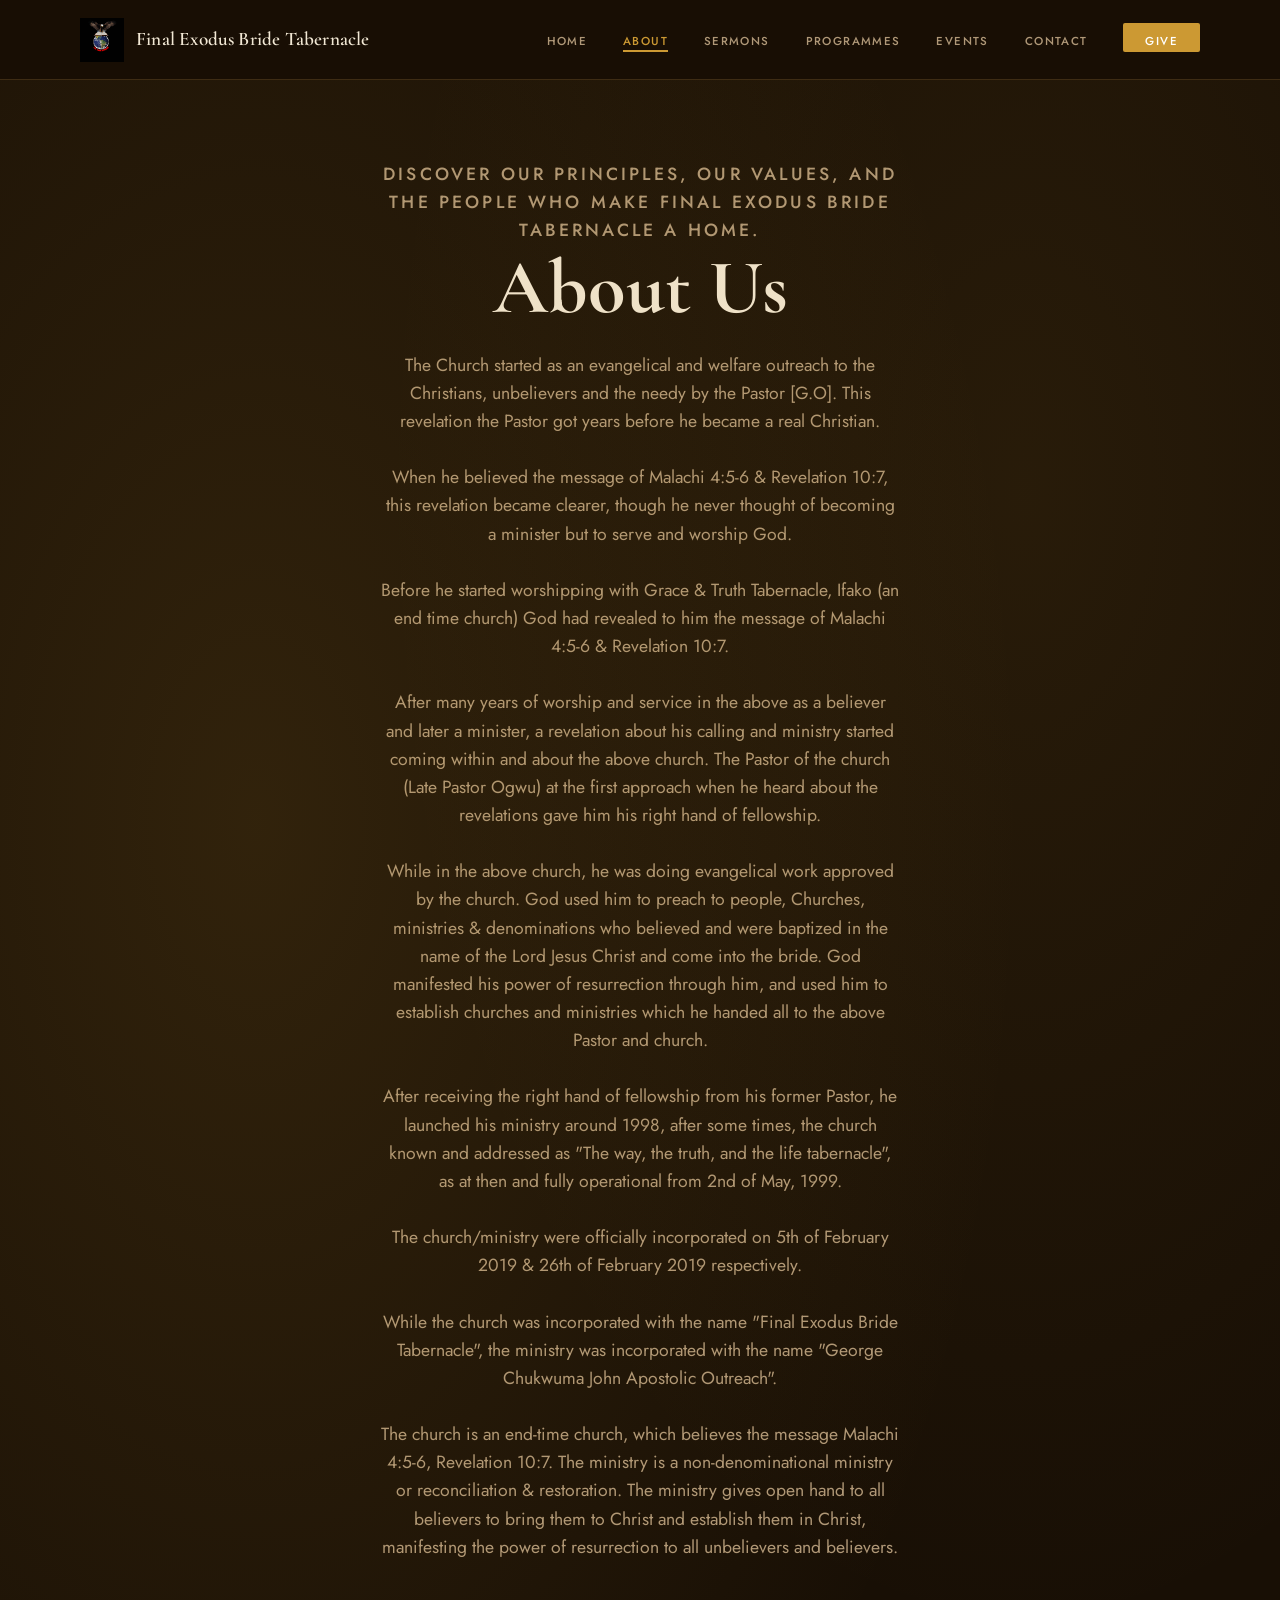
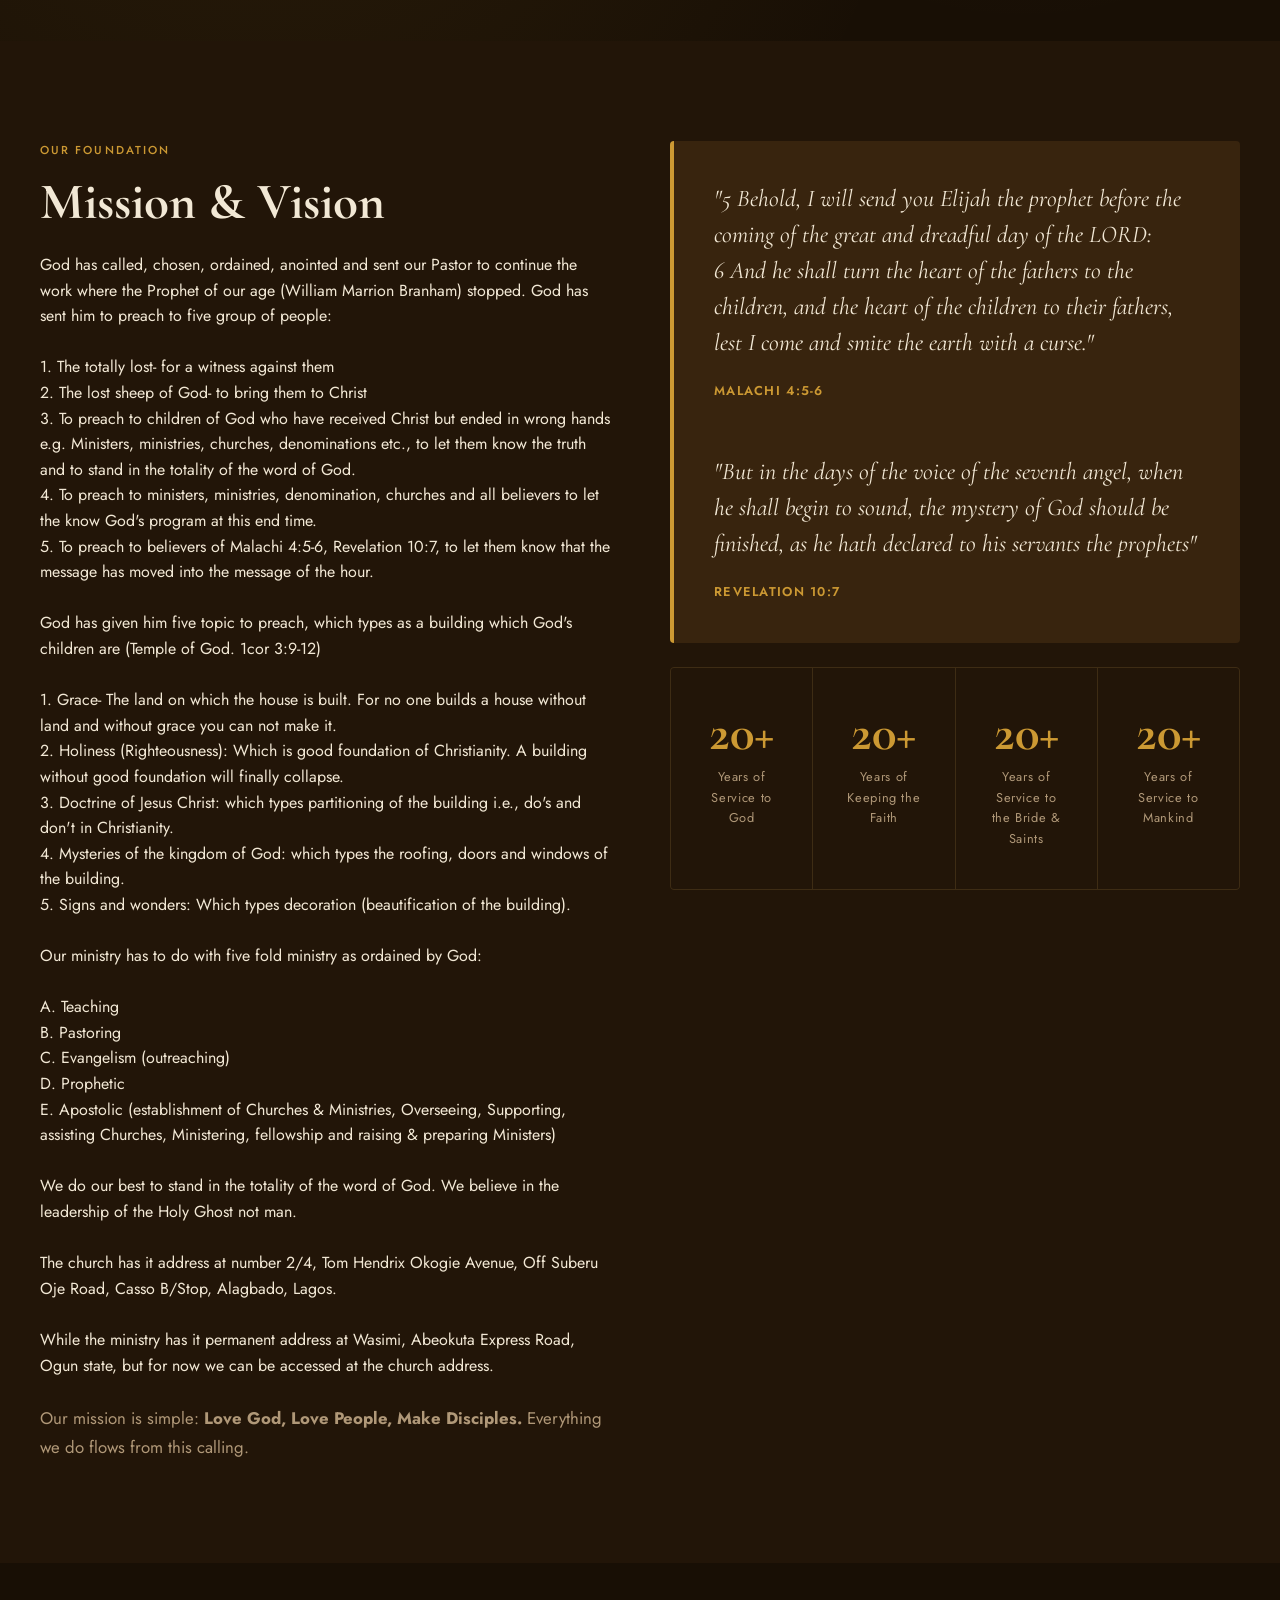
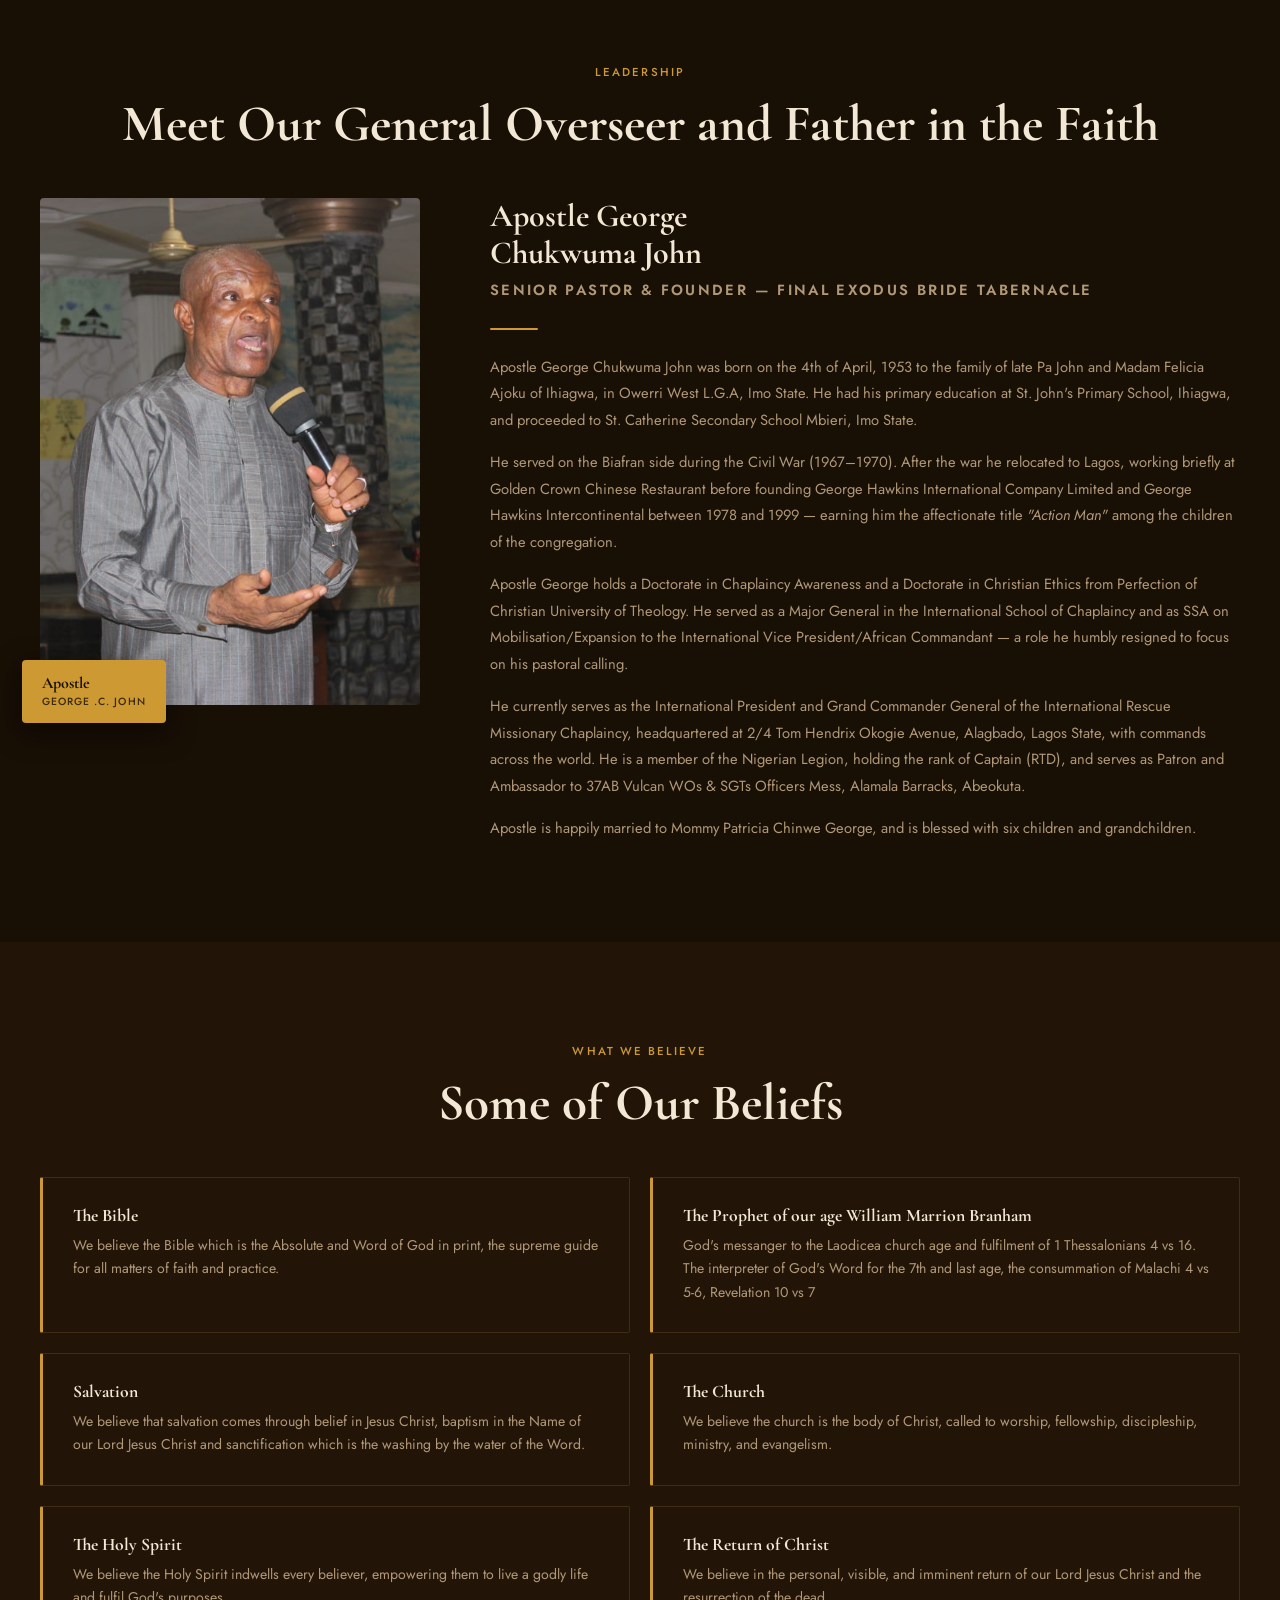
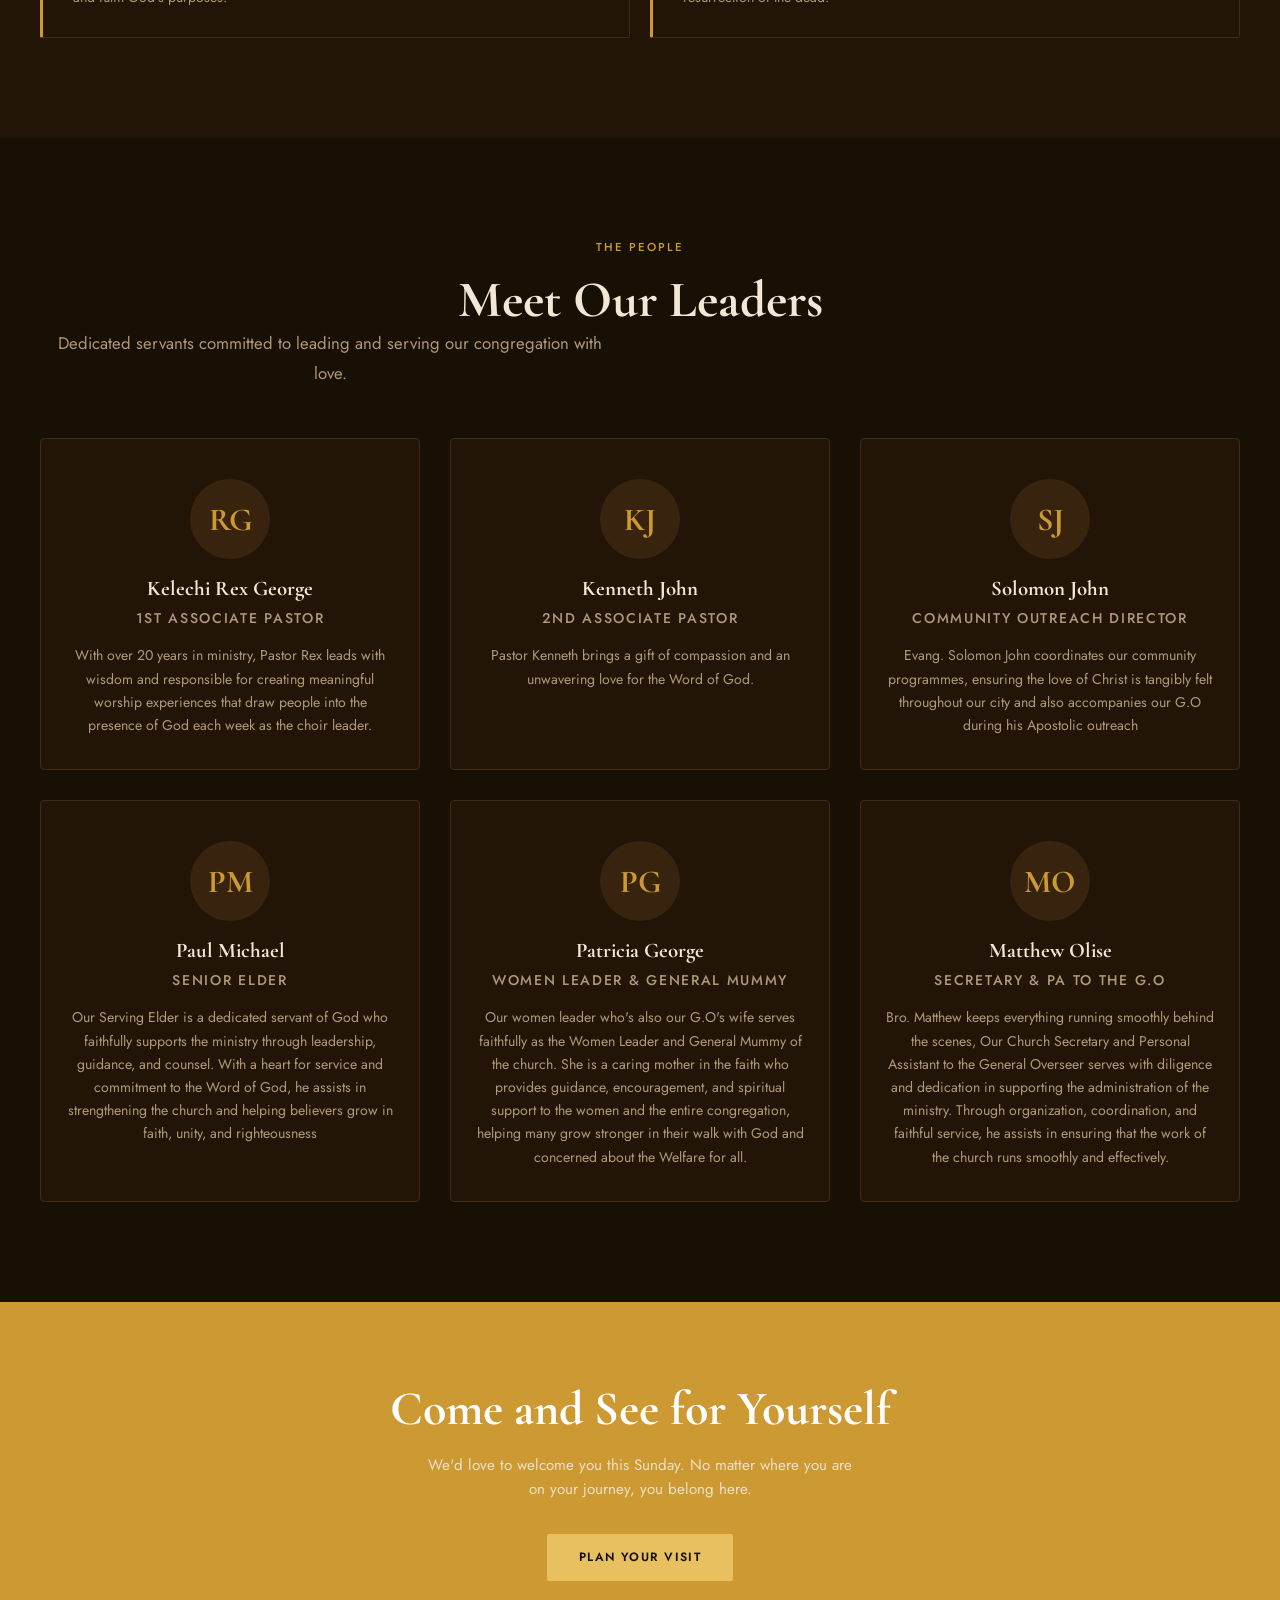
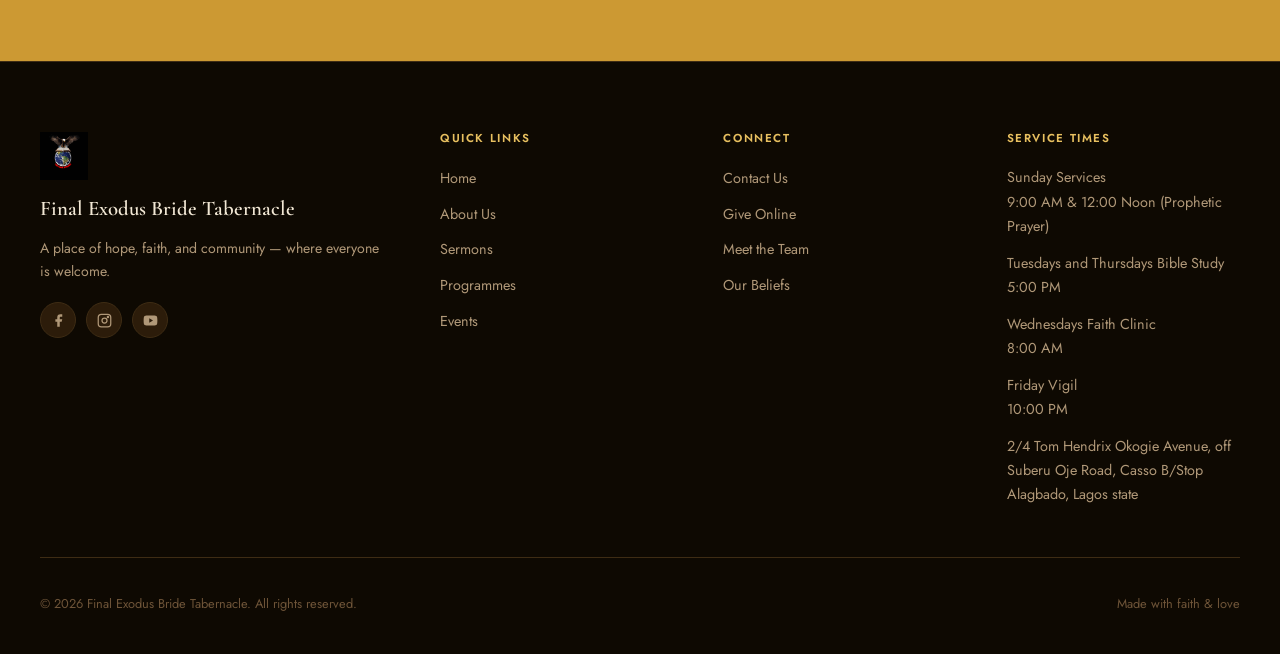
==== about.html @ 5b16accf "Initial commit — FEBT website" ====
<!DOCTYPE html>
<html lang="en">
<head>
  <meta charset="UTF-8">
  <meta name="viewport" content="width=device-width, initial-scale=1.0">
  <title>Final Exodus Bride Tabernacle — Home</title>
  <link rel="preconnect" href="https://fonts.googleapis.com">
  <link rel="preconnect" href="https://fonts.gstatic.com" crossorigin>
  <link href="https://fonts.googleapis.com/css2?family=Cormorant+Garamond:ital,wght@0,400;0,500;0,600;0,700;1,400;1,600&family=Jost:wght@300;400;500;600&display=swap" rel="stylesheet">
  <link rel="icon" href="images/Logo.jpeg" type="image/jpeg">
  <link rel="stylesheet" href="assets/shared.css">
</head>
<body>

  <!-- ── NAVBAR ─────────────────────────────────────────── -->
  <nav id="navbar">
    <div class="nav-inner">
      <a href="index.html" class="nav-brand">
        <div class="nav-cross">
          <img src="images/Logo.jpeg" alt="Church Logo" class="nav-logo">
        </div>
        <span class="nav-brand-name">Final Exodus Bride Tabernacle</span>
      </a>
      <ul class="nav-links">
        <li><a href="index.html">Home</a></li>
        <li><a href="about.html">About</a></li>
        <li><a href="sermons.html">Sermons</a></li>
        <li><a href="ministries.html">Programmes</a></li>
        <li><a href="events.html">Events</a></li>
        <li><a href="contact.html">Contact</a></li>
        <li><a href="give.html" class="nav-give-btn">Give</a></li>
      </ul>
      <button class="hamburger" id="hamburger" aria-label="Toggle menu" aria-expanded="false">
        <span></span>
        <span></span>
        <span></span>
      </button>
    </div>
  </nav>

  <div class="page-header">
    <p class="page-header-label">Discover our principles, our values, and the people who make Final Exodus Bride Tabernacle a home.</p>
    <h1>About Us</h1>
    <p>
The Church started as an evangelical and welfare outreach to the Christians, unbelievers and the needy by the Pastor [G.O]. This revelation the Pastor got years before he became a real Christian.<br><br>

When he believed the message of Malachi 4:5-6 & Revelation 10:7, this revelation became clearer, though he never thought of becoming a minister but to serve and worship God.<br><br>

Before he started worshipping with Grace & Truth Tabernacle, Ifako (an end time church) God had revealed to him the message of Malachi 4:5-6 & Revelation 10:7.<br><br>

After many years of worship and service in the above as a believer and later a minister, a revelation about his calling and ministry started coming within and about the above church. The Pastor of the church (Late Pastor Ogwu) at the first approach when he heard about the revelations gave him his right hand of fellowship.<br><br>

While in the above church, he was doing evangelical work approved by the church. God used him to preach to people, Churches, ministries & denominations who believed and were baptized in the name of the Lord Jesus Christ and come into the bride. God manifested his power of resurrection through him, and used him to establish churches and ministries which he handed all to the above Pastor and church.<br><br>

After receiving the right hand of fellowship from his former Pastor, he launched his ministry around 1998, after some times, the church known and addressed as "The way, the truth, and the life tabernacle", as at then and fully operational from 2nd of May, 1999.<br><br>

The church/ministry were officially incorporated on 5th of February 2019 & 26th of February 2019 respectively.<br><br>

While the church was incorporated with the name "Final Exodus Bride Tabernacle", the ministry was incorporated with the name "George Chukwuma John Apostolic Outreach".<br><br>

The church is an end-time church, which believes the message Malachi 4:5-6, Revelation 10:7. The ministry is a non-denominational ministry or reconciliation & restoration. The ministry gives open hand to all believers to bring them to Christ and establish them in Christ, manifesting the power of resurrection to all unbelievers and believers.
</p>
  </div>

  <!-- MISSION & VISION -->
  <section class="section section-white">
    <div class="container">
      <div class="mission-grid">
        <div class="reveal">
          <p class="section-label">Our Foundation</p>
          <h2 class="section-title">Mission &amp; Vision</h2>
          <p class="section-body"><p>

God has called, chosen, ordained, anointed and sent our Pastor to continue the work where the Prophet of our age (William Marrion Branham) stopped. God has sent him to preach to five group of people:<br><br>

1. The totally lost- for a witness against them<br>
2. The lost sheep of God- to bring them to Christ<br>
3. To preach to children of God who have received Christ but ended in wrong hands e.g. Ministers, ministries, churches, denominations etc., to let them know the truth and to stand in the totality of the word of God.<br>
4. To preach to ministers, ministries, denomination, churches and all believers to let the know God's program at this end time.<br>
5. To preach to believers of Malachi 4:5-6, Revelation 10:7, to let them know that the message has moved into the message of the hour.<br><br>


God has given him five topic to preach, which types as a building which God's children are (Temple of God. 1cor 3:9-12)<br><br>

1. Grace- The land on which the house is built. For no one builds a house without land and without grace you can not make it.<br>
2. Holiness (Righteousness): Which is good foundation of Christianity. A building without good foundation will finally collapse.<br>
3. Doctrine of Jesus Christ: which types partitioning of the building i.e., do's and don't in Christianity.<br>
4. Mysteries of the kingdom of God: which types the roofing, doors and windows of the building.<br>
5. Signs and wonders: Which types decoration (beautification of the building).<br><br>


Our ministry has to do with five fold ministry as ordained by God:<br><br>

A. Teaching<br>
B. Pastoring<br>
C. Evangelism (outreaching)<br>
D. Prophetic<br>
E. Apostolic (establishment of Churches & Ministries, Overseeing, Supporting, assisting Churches, Ministering, fellowship and raising & preparing Ministers)<br><br>


We do our best to stand in the totality of the word of God. We believe in the leadership of the Holy Ghost not man.<br><br>

The church has it address at number 2/4, Tom Hendrix Okogie Avenue, Off Suberu Oje Road, Casso B/Stop, Alagbado, Lagos.<br><br>

While the ministry has it permanent address at Wasimi, Abeokuta Express Road, Ogun state, but for now we can be accessed at the church address.

</p></p><br>
          <p class="section-body">Our mission is simple: <strong>Love God, Love People, Make Disciples.</strong> Everything we do flows from this calling.</p>
        </div>
        <div class="reveal">
          <div class="scripture-block">
            <blockquote>"5 Behold, I will send you Elijah the prophet before the coming of the great and dreadful day of the LORD: <br>
                        6 And he shall turn the heart of the fathers to the children, and the heart of the children to their fathers, lest I come and smite the earth with a curse."</blockquote>
            <cite>Malachi 4:5-6</cite><br><br><br>
            <blockquote>"But in the days of the voice of the seventh angel, when he shall begin to sound, the mystery of God should be finished, as he hath declared to his servants the prophets"</blockquote>
            <cite>Revelation 10:7</cite>
          </div>
          <div class="stats-row">
              <div class="stat-cell"><div class="num">20+</div><div class="label">Years of Service to God</div></div>
              <div class="stat-cell"><div class="num">20+</div><div class="label">Years of Keeping the Faith</div></div>
              <div class="stat-cell"><div class="num">20+</div><div class="label">Years of Service to the Bride & Saints</div></div>
              <div class="stat-cell"><div class="num">20+</div><div class="label">Years of Service to Mankind</div></div>
          </div>
        </div>
      </div>
    </div>
  </section>

  <!-- SENIOR PASTOR -->
  <section class="section section-bg">
    <div class="container">

      <div class="section-header reveal">
        <p class="section-label">Leadership</p>
        <h2 class="section-title">Meet Our General Overseer and Father in the Faith</h2>
      </div>

      <div class="pastor-grid">

        <!-- PHOTO -->
        <div class="pastor-img-wrap reveal">
          <img src="images/daddy with mic 2.jpeg" alt="Apostle George Chukwuma John" class="pastor-img">
          <div class="pastor-img-badge">
            Apostle
            <span>George .C. John</span>
          </div>
        </div>

        <!-- BIOGRAPHY -->
        <div class="pastor-bio reveal">
          <h3>Apostle George<br>Chukwuma John</h3>
          <p class="pastor-title">Senior Pastor &amp; Founder — Final Exodus Bride Tabernacle</p>
          <div class="pastor-divider"></div>

          <p>Apostle George Chukwuma John was born on the 4th of April, 1953 to the family of late Pa John and Madam Felicia Ajoku of Ihiagwa, in Owerri West L.G.A, Imo State. He had his primary education at St. John's Primary School, Ihiagwa, and proceeded to St. Catherine Secondary School Mbieri, Imo State.</p>

          <p>He served on the Biafran side during the Civil War (1967–1970). After the war he relocated to Lagos, working briefly at Golden Crown Chinese Restaurant before founding George Hawkins International Company Limited and George Hawkins Intercontinental between 1978 and 1999 — earning him the affectionate title <em>"Action Man"</em> among the children of the congregation.</p>

          <p>Apostle George holds a Doctorate in Chaplaincy Awareness and a Doctorate in Christian Ethics from Perfection of Christian University of Theology. He served as a Major General in the International School of Chaplaincy and as SSA on Mobilisation/Expansion to the International Vice President/African Commandant — a role he humbly resigned to focus on his pastoral calling.</p>

          <p>He currently serves as the International President and Grand Commander General of the International Rescue Missionary Chaplaincy, headquartered at 2/4 Tom Hendrix Okogie Avenue, Alagbado, Lagos State, with commands across the world. He is a member of the Nigerian Legion, holding the rank of Captain (RTD), and serves as Patron and Ambassador to 37AB Vulcan WOs &amp; SGTs Officers Mess, Alamala Barracks, Abeokuta.</p>

          <p>Apostle is happily married to Mommy Patricia Chinwe George, and is blessed with six children and grandchildren.</p>
        </div>

      </div>
    </div>
  </section>
  <!-- CORE BELIEFS -->
  <section class="section section-white" id="beliefs">
    <div class="container">
      <div class="section-header reveal">
        <p class="section-label">What We Believe</p>
        <h2 class="section-title">Some of Our Beliefs</h2>
      </div>
      <div class="belief-grid">
        <div class="belief-item reveal"><h4>The Bible</h4><p>We believe the Bible which is the Absolute and Word of God in print, the supreme guide for all matters of faith and practice.</p></div>
        <div class="belief-item reveal"><h4>The Prophet of our age William Marrion Branham</h4><p>God's messanger to the Laodicea church age and fulfilment of 1 Thessalonians 4 vs 16. The interpreter of God's Word for the 7th and last age, the consummation of Malachi 4 vs 5-6, Revelation 10 vs 7</p></div>
        <div class="belief-item reveal"><h4>Salvation</h4><p>We believe that salvation comes through belief in Jesus Christ, baptism in the Name of our Lord Jesus Christ and sanctification which is the washing by the water of the Word.</p></div>
        <div class="belief-item reveal"><h4>The Church</h4><p>We believe the church is the body of Christ, called to worship, fellowship, discipleship, ministry, and evangelism.</p></div>
        <div class="belief-item reveal"><h4>The Holy Spirit</h4><p>We believe the Holy Spirit indwells every believer, empowering them to live a godly life and fulfil God's purposes.</p></div>
        <div class="belief-item reveal"><h4>The Return of Christ</h4><p>We believe in the personal, visible, and imminent return of our Lord Jesus Christ and the resurrection of the dead.</p></div>
      </div>
    </div>
  </section>

  <!-- TEAM -->
  <section class="section section-bg" id="team">
    <div class="container">
      <div class="section-header reveal">
        <p class="section-label">The People</p>
        <h2 class="section-title">Meet Our Leaders</h2>
        <p class="section-body">Dedicated servants committed to leading and serving our congregation with love.</p>
      </div>
      <div class="team-grid">
        <div class="card team-card reveal"><div class="team-avatar">RG</div><h3>Kelechi Rex George</h3><p class="team-role">1st Associate Pastor</p><p>With over 20 years in ministry, Pastor Rex leads with wisdom  and responsible for creating meaningful worship experiences that draw people into the presence of God each week as the choir leader. </p></div>
        <div class="card team-card reveal"><div class="team-avatar">KJ</div><h3>Kenneth John</h3><p class="team-role">2nd Associate Pastor</p><p>Pastor Kenneth brings a gift of compassion and an unwavering love for the Word of God.</p></div>
        <div class="card team-card reveal"><div class="team-avatar">SJ</div><h3>Solomon John</h3><p class="team-role">Community Outreach Director</p><p>Evang. Solomon John coordinates our community programmes, ensuring the love of Christ is tangibly felt throughout our city and also accompanies our G.O during his Apostolic outreach</p></div>
        <div class="card team-card reveal"><div class="team-avatar">PM</div><h3>Paul Michael</h3><p class="team-role">Senior Elder</p><p>Our Serving Elder is a dedicated servant of God who faithfully supports the ministry through leadership, guidance, and counsel. With a heart for service and commitment to the Word of God, he assists in strengthening the church and helping believers grow in faith, unity, and righteousness</p></div>
        <div class="card team-card reveal"><div class="team-avatar">PG</div><h3>Patricia George</h3><p class="team-role">Women Leader &amp; General Mummy</p><p>Our women leader who's also our G.O's wife serves faithfully as the Women Leader and General Mummy of the church. She is a caring mother in the faith who provides guidance, encouragement, and spiritual support to the women and the entire congregation, helping many grow stronger in their walk with God and concerned about the Welfare for all.</p></div>
        <div class="card team-card reveal"><div class="team-avatar">MO</div><h3>Matthew Olise</h3><p class="team-role">Secretary &amp; PA to the G.O</p><p>Bro. Matthew keeps everything running smoothly behind the scenes, Our Church Secretary and Personal Assistant to the General Overseer serves with diligence and dedication in supporting the administration of the ministry. Through organization, coordination, and faithful service, he assists in ensuring that the work of the church runs smoothly and effectively.</p></div>
      </div>
    </div>
  </section>

  <!-- VISIT CTA -->
  <div class="cta-gold">
    <h2 class="reveal">Come and See for Yourself</h2>
    <p class="reveal">We'd love to welcome you this Sunday. No matter where you are on your journey, you belong here.</p>
    <a href="contact.html" class="btn-white reveal">Plan Your Visit</a>
  </div>

  <!-- ── FOOTER ──────────────────────────────────────────── -->
  <footer>
    <div class="footer-inner">
      <div class="footer-grid">

        <div class="footer-brand">
          <div class="nav-cross">
          <img src="images/Logo.jpeg" alt="Church Logo" class="nav-logo">
        </div>
          <p class="footer-brand-name">Final Exodus Bride Tabernacle</p>
          <p class="footer-tagline">A place of hope, faith, and community — where everyone is welcome.</p>
          <div class="footer-socials">

            <!-- PASTE FACEBOOK LINK BELOW -->
            <a href="https://www.facebook.com/share/1DDiYf6oc4/" target="_blank" rel="noopener" class="footer-social" aria-label="Facebook">
              <svg viewBox="0 0 24 24" fill="currentColor" width="15" height="15">
                <path d="M18 2h-3a5 5 0 0 0-5 5v3H7v4h3v8h4v-8h3l1-4h-4V7a1 1 0 0 1 1-1h3z"/>
              </svg>
            </a>

            <!-- PASTE INSTAGRAM LINK BELOW -->
            <a href="YOUR_INSTAGRAM_LINK_HERE" target="_blank" rel="noopener" class="footer-social" aria-label="Instagram">
              <svg viewBox="0 0 24 24" fill="none" stroke="currentColor" stroke-width="2" width="15" height="15">
                <rect x="2" y="2" width="20" height="20" rx="5"/>
                <circle cx="12" cy="12" r="4"/>
                <circle cx="17.5" cy="6.5" r="1" fill="currentColor"/>
              </svg>
            </a>

            <!-- PASTE YOUTUBE LINK BELOW -->
            <a href="http://www.youtube.com/@thefinalexodusbridetv6931" target="_blank" rel="noopener" class="footer-social" aria-label="YouTube">
              <svg viewBox="0 0 24 24" fill="currentColor" width="15" height="15">
                <path d="M22.54 6.42a2.78 2.78 0 0 0-1.95-1.96C18.88 4 12 4 12 4s-6.88 0-8.59.46A2.78 2.78 0 0 0 1.46 6.42 29 29 0 0 0 1 12a29 29 0 0 0 .46 5.58 2.78 2.78 0 0 0 1.95 1.95C5.12 20 12 20 12 20s6.88 0 8.59-.47a2.78 2.78 0 0 0 1.95-1.95A29 29 0 0 0 23 12a29 29 0 0 0-.46-5.58zM10 15.5v-7l6 3.5-6 3.5z"/>
              </svg>
            </a>

          </div>
        </div>

        <div class="footer-col">
          <h4>Quick Links</h4>
          <ul>
            <li><a href="index.html">Home</a></li>
            <li><a href="about.html">About Us</a></li>
            <li><a href="sermons.html">Sermons</a></li>
            <li><a href="ministries.html">Programmes</a></li>
            <li><a href="events.html">Events</a></li>
          </ul>
        </div>

        <div class="footer-col">
          <h4>Connect</h4>
          <ul>
            <li><a href="contact.html">Contact Us</a></li>
            <li><a href="give.html">Give Online</a></li>
            <li><a href="about.html#team">Meet the Team</a></li>
            <li><a href="about.html#beliefs">Our Beliefs</a></li>
          </ul>
        </div>

        <div class="footer-col">
          <h4>Service Times</h4>
          <p>Sunday Services<br>9:00 AM &amp; 12:00 Noon (Prophetic Prayer)</p>
          <p>Tuesdays and Thursdays Bible Study<br>5:00 PM</p>
          <p>Wednesdays Faith Clinic<br>8:00 AM</p>
          <p>Friday Vigil<br>10:00 PM</p>
          <p>2/4 Tom Hendrix Okogie Avenue, off Suberu Oje Road, Casso B/Stop<br> Alagbado, Lagos state</p>
        </div>

      </div>
      <div class="footer-bottom">
        <span>© <span id="copyright-year"></span> Final Exodus Bride Tabernacle. All rights reserved.</span>
        <span>Made with faith &amp; love</span>
      </div>
    </div>
  </footer>

  <script src="assets/shared.js"></script>

</body>
</html>
---- assets/shared.css ----
@import url('https://fonts.googleapis.com/css2?family=Cormorant+Garamond:ital,wght@0,400;0,500;0,600;0,700;1,400;1,600&family=Jost:wght@300;400;500;600&display=swap');

:root {
  /* ── Backgrounds ──────────────────────────────── */
  --bg:         #180F05;   /* page background — deep espresso brown  */
  --surface:    #221508;   /* card / panel surface                   */
  --surface-2:  #2C1C0A;   /* nested panels, inputs                  */
  --overlay:    #38240E;   /* hover tints                            */

  /* ── Text ─────────────────────────────────────── */
  --text:       #F2E8D5;   /* warm cream — high contrast on dark     */
  --text-muted: #B09878;   /* warm taupe for secondary text          */
  --text-faint: #6E5438;   /* very muted, hints only                 */

  /* ── Gold accent ──────────────────────────────── */
  --gold:       #CC9933;   /* rich warm gold — pops on dark          */
  --gold-light: #E8C060;   /* bright gold for hovers / highlights    */
  --gold-pale:  #38240E;   /* dark amber tint for subtle backgrounds */
  --gold-glow:  rgba(204,153,51,.22);

  /* ── Borders ──────────────────────────────────── */
  --border:     #3E2C14;   /* dark brown border                      */
  --border-lit: #5C4020;   /* brighter border on hover               */

  --nav-h: 80px;
}

*, *::before, *::after { box-sizing: border-box; margin: 0; padding: 0; }

html { scroll-behavior: smooth; font-size: 16px; }

body {
  font-family: 'Jost', sans-serif;
  background-color: var(--bg);
  color: var(--text);
  line-height: 1.6;
}

h1, h2, h3, h4 {
  font-family: 'Cormorant Garamond', serif;
  line-height: 1.15;
}

a { text-decoration: none; color: inherit; }
img { max-width: 100%; display: block; }

/* ── NAVBAR ─────────────────────────────────────────── */
#navbar {
  position: fixed;
  top: 0; left: 0; right: 0;
  z-index: 100;
  height: var(--nav-h);
  background: rgba(24,15,5,0.97);
  backdrop-filter: blur(12px);
  border-bottom: 1px solid var(--border);
  transition: box-shadow 0.3s;
}
#navbar.scrolled { box-shadow: 0 4px 30px rgba(0,0,0,0.35); }

.nav-inner {
  max-width: 1200px;
  margin: 0 auto;
  padding: 0 40px;
  height: 100%;
  display: flex;
  align-items: center;
  justify-content: space-between;
}

.nav-brand {
  display: flex;
  align-items: center;
  gap: 12px;
}

.nav-cross {
  display: flex;
  align-items: center;
  flex-shrink: 0;
}
.nav-logo {
  width: 44px;
  height: 44px;
  object-fit: contain;
  display: block;
  flex-shrink: 0;
}

.nav-brand-name {
  font-family: 'Cormorant Garamond', serif;
  font-size: 1.2rem;
  font-weight: 600;
  color: var(--text);
  letter-spacing: 0.01em;
}

.nav-links {
  display: flex;
  align-items: center;
  gap: 36px;
  list-style: none;
}

.nav-links a {
  font-size: 0.72rem;
  font-weight: 500;
  letter-spacing: 0.12em;
  text-transform: uppercase;
  color: var(--text-muted);
  position: relative;
  padding-bottom: 3px;
  transition: color 0.25s;
}
.nav-links a::after {
  content: '';
  position: absolute;
  bottom: 0; left: 0;
  width: 0; height: 1.5px;
  background: var(--gold);
  transition: width 0.3s ease;
}
.nav-links a:hover,
.nav-links a.active { color: var(--gold); }
.nav-links a:hover::after,
.nav-links a.active::after { width: 100%; }

.nav-give-btn {
  font-size: 0.72rem;
  font-weight: 600;
  letter-spacing: 0.12em;
  text-transform: uppercase;
  padding: 10px 22px;
  background: var(--gold);
  color: white !important;
  border-radius: 2px;
  transition: background 0.25s, transform 0.2s !important;
}
.nav-give-btn:hover { background: var(--gold-light) !important; transform: translateY(-1px); }
.nav-give-btn::after { display: none !important; }

.hamburger {
  display: none;
  flex-direction: column;
  gap: 5px;
  cursor: pointer;
  background: none;
  border: none;
  padding: 6px;
}
.hamburger span {
  display: block;
  width: 24px; height: 2px;
  background: var(--text);
  transition: 0.3s;
}

.mobile-menu {
  display: none;
  position: fixed;
  top: var(--nav-h); left: 0; right: 0;
  background: var(--bg);
  border-bottom: 1px solid var(--border);
  padding: 20px 40px 30px;
  z-index: 99;
  flex-direction: column;
  gap: 18px;
}
.mobile-menu a {
  font-size: 0.8rem;
  font-weight: 500;
  letter-spacing: 0.1em;
  text-transform: uppercase;
  color: var(--text-muted);
  transition: color 0.2s;
}
.mobile-menu a:hover,
.mobile-menu a.active { color: var(--gold); }
.mobile-menu.open { display: flex; }

/* ── PAGE HEADER BANNER ──────────────────────────────── */
.page-header {
  padding-top: calc(var(--nav-h) + 80px);
  padding-bottom: 80px;
  text-align: center;
  position: relative;
  overflow: hidden;
}
.page-header::before {
  content: '';
  position: absolute;
  inset: 0;
  background:
    radial-gradient(ellipse 60% 80% at 20% 50%, rgba(204,153,51,0.14), transparent),
    radial-gradient(ellipse 50% 70% at 80% 30%, rgba(204,153,51,0.09), transparent);
}
.page-header-label {
  font-size: 0.72rem;
  font-weight: 500;
  letter-spacing: 0.18em;
  text-transform: uppercase;
  color: var(--gold);
  margin-bottom: 14px;
}
.page-header h1 {
  font-size: clamp(2.8rem, 6vw, 5rem);
  font-weight: 700;
  color: var(--text);
  margin-bottom: 18px;
}
.page-header p {
  font-size: 1.1rem;
  color: var(--text-muted);
  max-width: 520px;
  margin: 0 auto;
}

/* ── DIVIDER ─────────────────────────────────────────── */
.ornament {
  display: flex;
  align-items: center;
  gap: 16px;
  margin: 0 auto 60px;
  max-width: 240px;
}
.ornament::before, .ornament::after {
  content: '';
  flex: 1;
  height: 1px;
  background: var(--gold-light);
}
.ornament-cross {
  width: 12px; height: 12px;
  background: var(--gold);
  transform: rotate(45deg);
  flex-shrink: 0;
}

/* ── SECTION ─────────────────────────────────────────── */
.section { padding: 100px 40px; }
.section-white { background: var(--surface); }
.section-tinted { background: var(--gold-pale); }

.container { max-width: 1200px; margin: 0 auto; }

.section-label {
  font-size: 0.72rem;
  font-weight: 500;
  letter-spacing: 0.18em;
  text-transform: uppercase;
  color: var(--gold);
  margin-bottom: 14px;
}
.section-title {
  font-size: clamp(2rem, 4vw, 3.2rem);
  font-weight: 700;
  color: var(--text);
  margin-bottom: 20px;
}
.section-body {
  font-size: 1.05rem;
  color: var(--text-muted);
  line-height: 1.75;
  max-width: 580px;
}

/* ── BUTTONS ─────────────────────────────────────────── */
.btn {
  display: inline-flex;
  align-items: center;
  gap: 8px;
  font-family: 'Jost', sans-serif;
  font-size: 0.75rem;
  font-weight: 600;
  letter-spacing: 0.12em;
  text-transform: uppercase;
  padding: 14px 30px;
  border-radius: 2px;
  transition: all 0.25s;
  cursor: pointer;
  border: none;
}
.btn-primary {
  background: var(--gold);
  color: white;
}
.btn-primary:hover { background: var(--gold-light); transform: translateY(-2px); box-shadow: 0 8px 24px var(--gold-glow); }

.btn-outline {
  background: transparent;
  color: var(--gold);
  border: 1.5px solid var(--gold);
}
.btn-outline:hover { background: var(--gold); color: white; transform: translateY(-2px); }

/* ── CARD ────────────────────────────────────────────── */
.card {
  background: var(--surface);
  border: 1px solid var(--border);
  border-radius: 4px;
  overflow: visible; /* don't clip icon backgrounds */
  transition: transform 0.3s, box-shadow 0.3s;
}
.card:hover { transform: translateY(-6px); box-shadow: 0 20px 50px rgba(0,0,0,0.5); }
/* Cards that need clipping (event cards with date badge flush to edge) */
.card.clip { overflow: hidden; }

/* ── FOOTER ──────────────────────────────────────────── */
footer {
  background: #0E0902;
  color: var(--text);
  padding: 70px 40px 40px;
  border-top: 1px solid var(--border);
}
.footer-inner {
  max-width: 1200px;
  margin: 0 auto;
}
.footer-grid {
  display: grid;
  grid-template-columns: 1.5fr 1fr 1fr 1fr;
  gap: 50px;
  padding-bottom: 50px;
  border-bottom: 1px solid var(--border);
  margin-bottom: 36px;
}
.footer-brand-name {
  font-family: 'Cormorant Garamond', serif;
  font-size: 1.3rem;
  font-weight: 600;
  margin: 16px 0 12px;
}
.footer-tagline {
  font-size: 0.88rem;
  color: var(--text-muted);
  line-height: 1.6;
  margin-bottom: 20px;
}
.footer-socials { display: flex; gap: 10px; }
.footer-social {
  width: 36px; height: 36px;
  border-radius: 50%;
  background: var(--surface-2);
  border: 1px solid var(--border);
  display: flex; align-items: center; justify-content: center;
  transition: background 0.2s, border-color 0.2s;
  cursor: pointer;
}
.footer-social:hover { background: var(--gold); border-color: var(--gold); }
.footer-social svg { width: 15px; height: 15px; color: var(--text-muted); }
.footer-social:hover svg { color: white; }

.footer-col h4 {
  font-family: 'Jost', sans-serif;
  font-size: 0.72rem;
  font-weight: 600;
  letter-spacing: 0.14em;
  text-transform: uppercase;
  color: var(--gold-light);
  margin-bottom: 20px;
}
.footer-col ul { list-style: none; }
.footer-col ul li { margin-bottom: 10px; }
.footer-col ul li a {
  font-size: 0.9rem;
  color: var(--text-muted);
  transition: color 0.2s;
}
.footer-col ul li a:hover { color: var(--gold-light); }
.footer-col p {
  font-size: 0.9rem;
  color: var(--text-muted);
  line-height: 1.7;
}

.footer-bottom {
  display: flex;
  align-items: center;
  justify-content: space-between;
  font-size: 0.8rem;
  color: var(--text-faint);
}

/* ── FADE IN ─────────────────────────────────────────── */
.reveal {
  opacity: 0;
  transform: translateY(24px);
  transition: opacity 0.7s ease, transform 0.7s ease;
}
.reveal.visible { opacity: 1; transform: none; }

/* ── RESPONSIVE ──────────────────────────────────────── */
@media (max-width: 900px) {
  .nav-links { display: none; }
  .hamburger { display: flex; }
  .footer-grid { grid-template-columns: 1fr 1fr; }
}
@media (max-width: 600px) {
  .section { padding: 70px 24px; }
  .nav-inner { padding: 0 24px; }
  .footer-grid { grid-template-columns: 1fr; }
  .mobile-menu { padding: 20px 24px 30px; }
  .page-header { padding: calc(var(--nav-h) + 50px) 24px 60px; }
}

/* ════════════════════════════════════════════════════════════
   HOME PAGE  (index.html)
   ════════════════════════════════════════════════════════════ */

/* ── Utility classes ─────────────────────────────────────── */
.section-bg     { background: var(--bg); }
.section-header { text-align: center; margin-bottom: 44px; }
.section-header .section-title { margin-bottom: 0; }
.section-footer { text-align: center; margin-top: 40px; }
.about-ctas     { display: flex; gap: 12px; flex-wrap: wrap; margin-top: 30px; }
.mobile-give    { color: var(--gold) !important; font-weight: 600; }
.footer-brand .footer-brand-name { margin-top: 12px; }
.footer-brand .nav-logo { width: 48px; height: 48px; }
.footer-col p   { margin-bottom: 12px; }
.footer-col p:last-child { margin-bottom: 0; }

/* ── Global resets ───────────────────────────────────────── */
a            { color: inherit; text-decoration: none; }
button       { font-family: 'Jost', sans-serif; cursor: pointer; border: none; background: none; }
svg          { display: block; overflow: visible; }
:focus       { outline: 2px solid var(--gold); outline-offset: 3px; }

/* ── Hero ────────────────────────────────────────────────── */
.hero {
  min-height: 100vh;
  display: flex;
  align-items: center;
  justify-content: center;
  text-align: center;
  padding: calc(var(--nav-h) + 80px) 24px 110px;
  position: relative;
  overflow: hidden;
  background-color: var(--bg);
}
.hero::before {
  content: '';
  position: absolute;
  inset: 0;
  pointer-events: none;
  background:
    radial-gradient(ellipse 70% 80% at 15% 60%, rgba(204,153,51,.20), transparent 55%),
    radial-gradient(ellipse 60% 70% at 85% 25%, rgba(204,153,51,.14), transparent 50%),
    radial-gradient(ellipse 50% 60% at 55% 85%, rgba(204,153,51,.09), transparent 45%);
}
.hero-content { position: relative; max-width: 700px; margin: 0 auto; width: 100%; }

.hero-eyebrow {
  display: inline-flex;
  align-items: center;
  gap: 12px;
  font-size: .7rem;
  font-weight: 500;
  letter-spacing: .22em;
  text-transform: uppercase;
  color: var(--gold);
  margin-bottom: 22px;
  opacity: 0;
  animation: fadeUp .9s .2s ease forwards;
}
.hero-eyebrow::before,
.hero-eyebrow::after {
  content: '';
  width: 24px; height: 1px;
  background: var(--gold-light);
  flex-shrink: 0;
}
.hero-title {
  font-family: 'Cormorant Garamond', serif;
  font-size: clamp(2.8rem, 9vw, 6rem);
  font-weight: 700;
  color: var(--text);
  line-height: 1.05;
  margin-bottom: 22px;
  opacity: 0;
  animation: fadeUp .9s .35s ease forwards;
}
.hero-title em { font-style: italic; color: var(--gold); }

.hero-sub {
  font-size: 1.05rem;
  color: var(--text-muted);
  max-width: 420px;
  margin: 0 auto 12px;
  line-height: 1.65;
  opacity: 0;
  animation: fadeUp .9s .5s ease forwards;
}
.hero-times {
  font-size: .8rem;
  font-weight: 500;
  letter-spacing: .1em;
  color: var(--gold);
  margin-bottom: 38px;
  opacity: 0;
  animation: fadeUp .9s .62s ease forwards;
}
.hero-ctas {
  display: flex;
  gap: 12px;
  justify-content: center;
  flex-wrap: wrap;
  opacity: 0;
  animation: fadeUp .9s .76s ease forwards;
}
.hero-scroll {
  position: absolute;
  bottom: 32px;
  left: 50%;
  transform: translateX(-50%);
  display: flex;
  flex-direction: column;
  align-items: center;
  gap: 6px;
  opacity: 0;
  animation: fadeIn 1s 1.3s ease forwards;
}
.hero-scroll span {
  font-size: .6rem;
  letter-spacing: .18em;
  text-transform: uppercase;
  color: var(--text-muted);
}
.scroll-line {
  width: 1px; height: 36px;
  background: linear-gradient(to bottom, var(--gold-light), transparent);
  animation: scrollPulse 2s infinite;
}
@keyframes fadeUp        { from { opacity:0; transform:translateY(18px); } to { opacity:1; transform:none; } }
@keyframes fadeIn        { to   { opacity:1; } }
@keyframes scrollPulse   { 0%,100% { opacity:.3; } 50% { opacity:1; } }

/* ── Welcome strip ───────────────────────────────────────── */
.welcome-strip {
  background: var(--gold);
  padding: 16px 24px;
  text-align: center;
}
.welcome-strip p {
  font-size: .78rem;
  font-weight: 500;
  letter-spacing: .12em;
  text-transform: uppercase;
  color: #fff;
  margin: 0;
}
.welcome-strip a { color: #fff; text-decoration: underline; text-underline-offset: 3px; }

/* ── About teaser ────────────────────────────────────────── */
.about-grid {
  display: grid;
  grid-template-columns: 1fr 1fr;
  gap: 70px;
  align-items: center;
}
.about-visual {
  position: relative;
  aspect-ratio: 4/5;
}
.about-visual-main {
  width: 100%;
  height: 100%;
  border-radius: 4px;
  overflow: hidden;
}
.about-img {
  width: 100%;
  height: 100%;
  object-fit: cover;
  object-position: center top;
  display: block;
}
.about-stat {
  position: absolute;
  bottom: -22px; right: -22px;
  background: var(--surface);
  border: 1px solid var(--border);
  padding: 20px 26px;
  border-radius: 4px;
  box-shadow: 0 12px 40px rgba(0,0,0,0.6);
  max-width: 220px;
}
.about-stat-num {
  font-family: 'Cormorant Garamond', serif;
  font-size: 2.8rem; font-weight: 700;
  color: var(--gold); line-height: 1;
}
.about-stat-label {
  font-size: .72rem;
  color: var(--text-muted);
  margin-top: 6px;
  line-height: 1.4;
  text-transform: uppercase;
  letter-spacing: .05em;
}

.values-list { list-style: none; margin-top: 26px; display: flex; flex-direction: column; gap: 11px; }
.values-list li {
  display: flex; align-items: flex-start; gap: 11px;
  font-size: .92rem; color: var(--text-muted); line-height: 1.5;
}
.val-dot {
  width: 7px; height: 7px;
  background: var(--gold); border-radius: 50%;
  flex-shrink: 0; margin-top: 6px;
}

/* ── Ministry cards (horizontal: icon left, text right) ─── */
.ministries-grid {
  display: grid;
  grid-template-columns: repeat(2, 1fr);
  gap: 16px;
}
.ministry-card {
  display: flex;
  align-items: flex-start;
  gap: 18px;
  padding: 26px 24px;
  background: var(--surface);
  border: 1px solid var(--border);
  border-radius: 4px;
  transition: transform .3s, box-shadow .3s;
}
.ministry-card:hover { transform: translateY(-5px); box-shadow: 0 16px 40px rgba(0,0,0,0.35); }
.ministry-icon {
  width: 46px; height: 46px;
  min-width: 46px;
  background: var(--gold-pale);
  border-radius: 8px;
  display: flex; align-items: center; justify-content: center;
}
.ministry-icon svg {
  width: 20px; height: 20px;
  stroke: var(--gold);
  fill: none;
  color: var(--gold);
  flex-shrink: 0;
}
.ministry-text { flex: 1; min-width: 0; }
.ministry-text h3 {
  font-family: 'Cormorant Garamond', serif;
  font-size: 1.2rem; font-weight: 600;
  color: var(--text); margin-bottom: 6px; line-height: 1.2;
}
.ministry-text p {
  font-size: .85rem; color: var(--text-muted);
  line-height: 1.65; margin: 0;
}

/* ── Sermon teaser ───────────────────────────────────────── */
.sermon-teaser {
  display: grid;
  grid-template-columns: 1fr 1fr;
  border-radius: 4px;
  overflow: hidden;
  box-shadow: 0 16px 50px rgba(0,0,0,0.45);
  border: 1px solid var(--border);
}
.sermon-visual {
  background: linear-gradient(145deg, #0E0902 0%, #3E2208 55%, var(--gold) 100%);
  padding: 48px 42px;
  display: flex; flex-direction: column; justify-content: space-between;
  min-height: 300px;
}
.series-label {
  font-size: .68rem; letter-spacing: .2em; text-transform: uppercase;
  color: rgba(255,255,255,.55); margin-bottom: 12px;
}
.sermon-visual h3 {
  font-family: 'Cormorant Garamond', serif;
  font-size: 1.9rem; font-weight: 700;
  color: #fff; line-height: 1.2; margin-bottom: 10px;
}
.sermon-visual .verse {
  font-family: 'Cormorant Garamond', serif;
  font-style: italic; font-size: .9rem;
  color: rgba(255,255,255,.65); line-height: 1.5;
}
.sermon-week {
  font-size: .7rem; letter-spacing: .12em; text-transform: uppercase;
  color: rgba(255,255,255,.35);
}
.sermon-info {
  background: var(--surface);
  padding: 42px;
  display: flex; flex-direction: column; justify-content: center;
}
.sermon-info h4 {
  font-family: 'Cormorant Garamond', serif;
  font-size: 1.65rem; font-weight: 700;
  color: var(--text); margin-bottom: 10px; line-height: 1.2;
}
.sermon-info > p {
  font-size: .88rem; color: var(--text-muted);
  line-height: 1.72; margin-bottom: 22px;
}
.sermon-speaker { display: flex; align-items: center; gap: 12px; margin-bottom: 22px; }
.speaker-avatar {
  width: 42px; height: 42px; border-radius: 50%;
  background: var(--gold-pale);
  display: flex; align-items: center; justify-content: center;
  font-family: 'Cormorant Garamond', serif;
  font-size: 1rem; font-weight: 700; color: var(--gold);
  flex-shrink: 0;
}
.speaker-name { font-size: .88rem; font-weight: 500; color: var(--text); }
.speaker-role { font-size: .74rem; color: var(--text-muted); margin-top: 2px; }

/* ── Events teaser ───────────────────────────────────────── */
.events-header {
  display: flex; align-items: flex-end;
  justify-content: space-between;
  margin-bottom: 36px; flex-wrap: wrap; gap: 14px;
}
.events-row { display: grid; grid-template-columns: repeat(3, 1fr); gap: 18px; }
.event-card { padding: 0; overflow: hidden; border-radius: 4px; }
.event-date-badge {
  background: var(--gold); color: #fff;
  padding: 15px 20px;
  display: flex; flex-direction: column; align-items: center;
}
.event-date-badge .day {
  font-family: 'Cormorant Garamond', serif;
  font-size: 2.1rem; font-weight: 700; line-height: 1; color: #fff;
}
.event-date-badge .month {
  font-size: .66rem; font-weight: 600;
  letter-spacing: .14em; text-transform: uppercase;
  color: rgba(255,255,255,.85); margin-top: 2px;
}
.event-body { padding: 18px 20px 20px; }
.event-body h3 {
  font-family: 'Cormorant Garamond', serif;
  font-size: 1.1rem; font-weight: 600; color: var(--text); margin-bottom: 6px;
}
.event-body p { font-size: .83rem; color: var(--text-muted); margin-bottom: 10px; line-height: 1.55; }
.event-meta   { font-size: .73rem; font-weight: 500; color: var(--gold); }

/* ── CTA banner ──────────────────────────────────────────── */
.cta-banner {
  background:
    linear-gradient(135deg, #0E0902 0%, #2A1A06 40%, #3E2A0A 70%, #1A1005 100%);
  border-top: 1px solid var(--border);
  border-bottom: 1px solid var(--border);
  text-align: center;
  padding: 88px 24px;
  position: relative;
  overflow: hidden;
}
.cta-banner::before {
  content: '';
  position: absolute;
  inset: 0;
  background:
    radial-gradient(ellipse 70% 80% at 20% 50%, rgba(204,153,51,.14), transparent),
    radial-gradient(ellipse 60% 70% at 80% 40%, rgba(204,153,51,.08), transparent);
  pointer-events: none;
}
.cta-banner h2 {
  font-family: 'Cormorant Garamond', serif;
  font-size: clamp(2rem, 5vw, 3.4rem); font-weight: 700;
  color: var(--text); margin-bottom: 14px;
  position: relative;
}
.cta-banner > p {
  font-size: 1rem; color: var(--text-muted);
  max-width: 450px; margin: 0 auto 32px; line-height: 1.65;
  position: relative;
}
.btn-light {
  display: inline-block;
  background: var(--gold); color: #F2E8D5;
  font-size: .75rem; font-weight: 600;
  letter-spacing: .12em; text-transform: uppercase;
  padding: 14px 32px; border-radius: 2px;
  transition: all .25s;
  position: relative;
}
.btn-light:hover {
  background: var(--gold-light);
  color: #180F05;
  transform: translateY(-2px);
  box-shadow: 0 8px 28px rgba(204,153,51,.35);
}

/* ── Home page responsive ────────────────────────────────── */
@media (max-width: 960px) {
  .about-grid     { grid-template-columns: 1fr; }
  .about-visual   { max-width: 480px; margin: 0 auto 40px; }
  .sermon-teaser  { grid-template-columns: 1fr; }
  .sermon-visual  { min-height: 220px; padding: 32px 28px; }
  .sermon-info    { padding: 32px 28px; }
  .events-row     { grid-template-columns: repeat(2, 1fr); }
}
@media (max-width: 640px) {
  .hero           { padding-top: calc(var(--nav-h) + 44px); padding-bottom: 90px; }
  .hero-title     { font-size: clamp(2.4rem, 12vw, 3.6rem); }
  .hero-ctas      { flex-direction: column; align-items: center; }
  .hero-ctas .btn { width: 100%; max-width: 260px; justify-content: center; }
  .ministries-grid { grid-template-columns: 1fr; }
  .events-row     { grid-template-columns: 1fr; }
  .events-header  { flex-direction: column; align-items: flex-start; }
  .sermon-visual  { padding: 26px 22px; }
  .sermon-visual h3 { font-size: 1.55rem; }
  .sermon-info    { padding: 26px 22px; }
  .cta-banner     { padding: 68px 22px; }
}
@media (max-width: 380px) {
  .hero-title     { font-size: 2.2rem; }
  .ministry-card  { padding: 20px 18px; gap: 14px; }
}


/* ════════════════════════════════════════════════════════════
   ABOUT PAGE  (about.html)
   ════════════════════════════════════════════════════════════ */

.mission-grid {
  display: grid;
  grid-template-columns: 1fr 1fr;
  gap: 60px;
  align-items: start;
}
.scripture-block {
  background: var(--gold-pale);
  border-radius: 4px;
  padding: 40px;
  border-left: 4px solid var(--gold);
  margin-bottom: 24px;
}
.scripture-block blockquote {
  font-family: 'Cormorant Garamond', serif;
  font-size: 1.5rem;
  font-style: italic;
  color: var(--text);
  line-height: 1.5;
  margin-bottom: 16px;
}
.scripture-block cite {
  font-size: .8rem;
  font-weight: 600;
  letter-spacing: .1em;
  text-transform: uppercase;
  color: var(--gold);
  font-style: normal;
}
.stats-row {
  display: grid;
  grid-template-columns: repeat(4, 1fr);
  gap: 1px;
  background: var(--border);
  border: 1px solid var(--border);
  border-radius: 4px;
  overflow: hidden;
  margin-top: 24px;
}
.stat-cell {
  background: var(--surface);
  padding: 40px 30px;
  text-align: center;
}
.stat-cell .num {
  font-family: 'Cormorant Garamond', serif;
  font-size: 3.2rem;
  font-weight: 700;
  color: var(--gold);
  line-height: 1;
}
.stat-cell .label {
  font-size: .8rem;
  color: var(--text-muted);
  margin-top: 8px;
  letter-spacing: .05em;
}

/* Pastor biography */
.pastor-grid {
  display: grid;
  grid-template-columns: 380px 1fr;
  gap: 70px;
  align-items: start;
}
.pastor-img-wrap {
  position: relative;
  flex-shrink: 0;
}
.pastor-img {
  width: 100%;
  aspect-ratio: 3/4;
  object-fit: cover;
  object-position: center top;
  border-radius: 4px;
  display: block;
}
.pastor-img-badge {
  position: absolute;
  bottom: -18px; left: -18px;
  background: var(--gold);
  color: #180F05;
  padding: 14px 20px;
  border-radius: 4px;
  font-family: 'Cormorant Garamond', serif;
  font-size: 1rem;
  font-weight: 700;
  line-height: 1.2;
  box-shadow: 0 8px 28px rgba(0,0,0,0.5);
}
.pastor-img-badge span {
  display: block;
  font-family: 'Jost', sans-serif;
  font-size: .65rem;
  font-weight: 500;
  letter-spacing: .1em;
  text-transform: uppercase;
  margin-top: 3px;
  opacity: .8;
}
.pastor-bio h3 {
  font-family: 'Cormorant Garamond', serif;
  font-size: 2rem;
  font-weight: 700;
  color: var(--text);
  margin-bottom: 6px;
  line-height: 1.15;
}
.pastor-title {
  font-size: .72rem;
  font-weight: 600;
  letter-spacing: .16em;
  text-transform: uppercase;
  color: var(--gold);
  margin-bottom: 28px;
}
.pastor-bio p {
  font-size: .92rem;
  color: var(--text-muted);
  line-height: 1.8;
  margin-bottom: 16px;
}
.pastor-bio p:last-of-type { margin-bottom: 0; }
.pastor-divider {
  width: 48px; height: 2px;
  background: var(--gold);
  border-radius: 2px;
  margin: 24px 0;
}

@media (max-width: 900px) {
  .pastor-grid { grid-template-columns: 1fr; }
  .pastor-img  { aspect-ratio: 4/3; }
  .pastor-img-badge { bottom: -14px; left: 14px; }
}
.tl-item { position: relative; margin-bottom: 40px; }
.tl-dot {
  position: absolute;
  left: -38px; top: 4px;
  width: 14px; height: 14px;
  border-radius: 50%;
  background: var(--gold);
  border: 3px solid var(--bg);
  box-shadow: 0 0 0 2px var(--gold);
}
.tl-year {
  font-size: .72rem;
  font-weight: 600;
  letter-spacing: .14em;
  color: var(--gold);
  text-transform: uppercase;
  margin-bottom: 6px;
}
.tl-item h4 { font-size: 1.15rem; margin-bottom: 6px; }
.tl-item p  { font-size: .9rem; color: var(--text-muted); }

/* Core beliefs */
.belief-grid {
  display: grid;
  grid-template-columns: 1fr 1fr;
  gap: 20px;
  margin-top: 40px;
}
.belief-item {
  padding: 28px 30px;
  background: var(--surface);
  border: 1px solid var(--border);
  border-left: 3px solid var(--gold);
  border-radius: 2px;
}
.belief-item h4 { font-size: 1.1rem; margin-bottom: 8px; }
.belief-item p  { font-size: .88rem; color: var(--text-muted); line-height: 1.65; }

/* Team */
.team-grid {
  display: grid;
  grid-template-columns: repeat(3, 1fr);
  gap: 30px;
  margin-top: 50px;
}
.team-card { text-align: center; padding: 40px 24px 32px; }
.team-avatar {
  width: 80px; height: 80px;
  border-radius: 50%;
  margin: 0 auto 18px;
  background: var(--gold-pale);
  display: flex; align-items: center; justify-content: center;
  font-family: 'Cormorant Garamond', serif;
  font-size: 2rem;
  font-weight: 700;
  color: var(--gold);
}
.team-card h3 { font-size: 1.3rem; margin-bottom: 6px; }
.team-role {
  font-size: .75rem;
  font-weight: 500;
  letter-spacing: .12em;
  text-transform: uppercase;
  color: var(--gold);
  margin-bottom: 14px;
}
.team-card p { font-size: .88rem; color: var(--text-muted); line-height: 1.65; }

/* Visit CTA banner (gold) */
.cta-gold {
  background: var(--gold);
  padding: 80px 40px;
  text-align: center;
}
.cta-gold h2 {
  font-family: 'Cormorant Garamond', serif;
  font-size: clamp(2rem, 4vw, 3rem);
  color: white;
  margin-bottom: 16px;
}
.cta-gold p {
  color: rgba(242,232,213,.9);
  max-width: 440px;
  margin: 0 auto 32px;
  font-size: .95rem;
}
.btn-white {
  display: inline-block;
  background: var(--gold-light);
  color: #180F05;
  font-size: .75rem;
  font-weight: 600;
  letter-spacing: .12em;
  text-transform: uppercase;
  padding: 14px 32px;
  border-radius: 2px;
  transition: all .25s;
}
.btn-white:hover { background: var(--overlay); transform: translateY(-2px); }

/* About responsive */
@media (max-width: 900px) {
  .mission-grid  { grid-template-columns: 1fr; }
  .history-grid  { grid-template-columns: 1fr; gap: 0; }
  .team-grid     { grid-template-columns: 1fr 1fr; }
  .stats-row     { grid-template-columns: 1fr 1fr; }
  .belief-grid   { grid-template-columns: 1fr; }
  .cta-gold      { padding: 60px 24px; }
}
@media (max-width: 600px) {
  .team-grid     { grid-template-columns: 1fr; }
}


/* ════════════════════════════════════════════════════════════
   SERMONS PAGE  (sermons.html)
   ════════════════════════════════════════════════════════════ */

.filter-bar {
  display: flex;
  gap: 10px;
  flex-wrap: wrap;
  justify-content: center;
  margin-bottom: 60px;
}
.filter-btn {
  font-family: 'Jost', sans-serif;
  font-size: .72rem;
  font-weight: 500;
  letter-spacing: .1em;
  text-transform: uppercase;
  padding: 9px 20px;
  border-radius: 2px;
  border: 1.5px solid var(--border);
  background: transparent;
  color: var(--text-muted);
  cursor: pointer;
  transition: all .2s;
}
.filter-btn:hover,
.filter-btn.active {
  border-color: var(--gold);
  background: var(--gold);
  color: white;
}

.featured-sermon {
  display: grid;
  grid-template-columns: 1fr 1fr;
  border-radius: 4px;
  overflow: hidden;
  border: 1px solid var(--border);
  margin-bottom: 70px;
}
.featured-left {
  background: linear-gradient(140deg, #0E0902 0%, #3E2208 60%, var(--gold) 100%);
  padding: 60px 50px;
  display: flex;
  flex-direction: column;
  justify-content: space-between;
  min-height: 380px;
}
.featured-tag {
  display: inline-block;
  font-size: .68rem;
  font-weight: 600;
  letter-spacing: .16em;
  text-transform: uppercase;
  color: var(--gold-light);
  border: 1px solid rgba(204,153,51,.4);
  padding: 5px 12px;
  border-radius: 2px;
  width: fit-content;
  margin-bottom: 24px;
}
.featured-left h2 {
  font-family: 'Cormorant Garamond', serif;
  font-size: 2.4rem;
  color: white;
  line-height: 1.2;
  margin-bottom: 14px;
}
.featured-left .verse {
  font-family: 'Cormorant Garamond', serif;
  font-style: italic;
  color: rgba(255,255,255,.65);
  font-size: .95rem;
}
.featured-meta {
  display: flex;
  align-items: center;
  gap: 12px;
  flex-wrap: wrap;
  margin-top: 28px;
}
.featured-meta span {
  font-size: .8rem;
  color: rgba(255,255,255,.55);
}
.featured-right {
  background: var(--surface);
  padding: 50px;
  display: flex;
  flex-direction: column;
  justify-content: center;
}
.featured-right > p {
  font-size: .95rem;
  color: var(--text-muted);
  line-height: 1.75;
  margin-bottom: 28px;
}
.sermon-speaker-row {
  display: flex;
  align-items: center;
  gap: 14px;
  margin-bottom: 28px;
}
.speaker-av {
  width: 46px; height: 46px;
  border-radius: 50%;
  background: var(--gold-pale);
  display: flex; align-items: center; justify-content: center;
  font-family: 'Cormorant Garamond', serif;
  font-size: 1.1rem;
  font-weight: 700;
  color: var(--gold);
  flex-shrink: 0;
}
.featured-ctas { display: flex; gap: 12px; flex-wrap: wrap; }

.sermons-grid {
  display: grid;
  grid-template-columns: repeat(3, 1fr);
  gap: 24px;
}
.sermon-card { overflow: hidden; }
.sermon-thumb {
  height: 160px;
  display: flex; align-items: center; justify-content: center;
  position: relative;
}
.play-btn {
  width: 50px; height: 50px;
  border-radius: 50%;
  background: rgba(204,153,51,.2);
  border: 2px solid rgba(204,153,51,.5);
  display: flex; align-items: center; justify-content: center;
  transition: all .25s;
  cursor: pointer;
}
.sermon-card:hover .play-btn {
  background: white;
  border-color: white;
  transform: scale(1.1);
}
.play-btn svg { width: 18px; height: 18px; color: white; margin-left: 3px; }
.sermon-card:hover .play-btn svg { color: var(--gold); }

.sermon-card-body { padding: 24px; }
.sermon-series-tag {
  font-size: .68rem;
  font-weight: 600;
  letter-spacing: .12em;
  text-transform: uppercase;
  color: var(--gold);
  margin-bottom: 8px;
}
.sermon-card-body h3 { font-size: 1.2rem; margin-bottom: 8px; color: var(--text); }
.s-meta { font-size: .8rem; color: var(--text-muted); margin-bottom: 14px; }
.s-actions { display: flex; gap: 10px; }
.s-btn {
  font-family: 'Jost', sans-serif;
  font-size: .7rem;
  font-weight: 600;
  letter-spacing: .1em;
  text-transform: uppercase;
  padding: 7px 14px;
  border-radius: 2px;
  cursor: pointer;
  transition: all .2s;
  border: 1.5px solid var(--border);
  background: transparent;
  color: var(--text-muted);
  display: inline-flex;
  align-items: center;
  text-decoration: none;
}
.s-btn.primary {
  background: var(--gold);
  color: white;
  border-color: var(--gold);
}
.s-btn:hover             { border-color: var(--gold); color: var(--gold); }
.s-btn.primary:hover     { background: var(--gold-light); color: white; }

.load-more-row { text-align: center; margin-top: 44px; }

.series-grid {
  display: grid;
  grid-template-columns: 1fr 1fr;
  gap: 20px;
}
.series-item {
  display: flex;
  gap: 20px;
  align-items: center;
  padding: 24px;
  background: var(--surface);
  border: 1px solid var(--border);
  border-radius: 4px;
  transition: all .25s;
  cursor: pointer;
}
.series-item:hover { border-color: var(--gold); transform: translateY(-3px); box-shadow: 0 10px 30px rgba(0,0,0,0.35); }
.series-badge {
  width: 56px; height: 56px;
  border-radius: 4px;
  flex-shrink: 0;
  display: flex; align-items: center; justify-content: center;
  font-family: 'Cormorant Garamond', serif;
  font-size: 1.5rem;
  font-weight: 700;
  color: white;
}
.series-item h4 { font-size: 1.05rem; margin-bottom: 4px; }
.series-item p  { font-size: .8rem; color: var(--text-muted); }

/* Gradient helpers used across sermons & series */
.g1 { background: linear-gradient(135deg, #0E0902, var(--gold)); }
.g2 { background: linear-gradient(135deg, #0A1A18, #1E5048); }
.g3 { background: linear-gradient(135deg, #150A18, #4A2050); }
.g4 { background: linear-gradient(135deg, #180F05, #52361A); }

/* Sermons responsive */
@media (max-width: 900px) {
  .featured-sermon  { grid-template-columns: 1fr; }
  .featured-left    { min-height: 260px; padding: 36px 32px; }
  .featured-right   { padding: 36px 32px; }
  .sermons-grid     { grid-template-columns: 1fr 1fr; }
  .series-grid      { grid-template-columns: 1fr; }
}
@media (max-width: 600px) {
  .sermons-grid     { grid-template-columns: 1fr; }
}


/* ════════════════════════════════════════════════════════════
   EVENTS PAGE  (events.html)
   ════════════════════════════════════════════════════════════ */

.events-layout {
  display: grid;
  grid-template-columns: 1fr 320px;
  gap: 50px;
  align-items: start;
}
.month-header {
  display: flex;
  align-items: center;
  gap: 16px;
  margin-bottom: 20px;
  margin-top: 40px;
}
.month-header:first-child { margin-top: 0; }
.month-header h3 {
  font-family: 'Cormorant Garamond', serif;
  font-size: 1.6rem;
  font-weight: 700;
  color: var(--text);
  white-space: nowrap;
}
.month-line { flex: 1; height: 1px; background: var(--border); }

.event-row {
  display: flex;
  gap: 24px;
  padding: 24px;
  background: var(--surface);
  border: 1px solid var(--border);
  border-radius: 4px;
  margin-bottom: 14px;
  transition: all .25s;
  align-items: flex-start;
}
.event-row:hover {
  border-color: var(--gold);
  box-shadow: 0 8px 28px rgba(0,0,0,0.35);
  transform: translateX(4px);
}
.event-date-col {
  flex-shrink: 0;
  width: 64px; height: 64px;
  background: var(--gold);
  border-radius: 4px;
  display: flex; flex-direction: column;
  align-items: center; justify-content: center;
  color: white;
}
.event-date-col .day {
  font-family: 'Cormorant Garamond', serif;
  font-size: 2rem;
  font-weight: 700;
  line-height: 1;
}
.event-date-col .dow {
  font-size: .65rem;
  font-weight: 600;
  letter-spacing: .1em;
  text-transform: uppercase;
  opacity: .8;
}
.event-main { flex: 1; }
.event-category {
  font-size: .68rem;
  font-weight: 600;
  letter-spacing: .12em;
  text-transform: uppercase;
  color: var(--gold);
  margin-bottom: 6px;
}
.event-main h3 { font-size: 1.2rem; margin-bottom: 8px; }
.event-main p  { font-size: .88rem; color: var(--text-muted); line-height: 1.6; margin-bottom: 12px; }
.event-details { display: flex; gap: 16px; flex-wrap: wrap; }
.event-detail  {
  display: flex;
  align-items: center;
  gap: 5px;
  font-size: .78rem;
  color: var(--text-muted);
}
.event-detail svg { width: 13px; height: 13px; color: var(--gold); flex-shrink: 0; }

/* Sidebar widgets */
.sidebar-widget {
  background: var(--surface);
  border: 1px solid var(--border);
  border-radius: 4px;
  padding: 28px;
  margin-bottom: 24px;
}
.sidebar-widget h4 {
  font-family: 'Jost', sans-serif;
  font-size: .72rem;
  font-weight: 600;
  letter-spacing: .14em;
  text-transform: uppercase;
  color: var(--gold);
  margin-bottom: 18px;
}
.sidebar-widget.tinted {
  background: var(--gold-pale);
  border-color: var(--gold-light);
}
.sidebar-widget p {
  font-size: .88rem;
  color: var(--text-muted);
  margin-bottom: 16px;
}

/* Mini calendar */
.mini-cal-grid {
  display: grid;
  grid-template-columns: repeat(7, 1fr);
  gap: 2px;
  text-align: center;
}
.cal-day-name {
  font-size: .65rem;
  font-weight: 600;
  letter-spacing: .08em;
  text-transform: uppercase;
  color: var(--text-muted);
  padding: 4px 0;
}
.cal-day {
  font-size: .82rem;
  padding: 6px 4px;
  border-radius: 2px;
  cursor: pointer;
  transition: background .15s;
}
.cal-day:hover     { background: var(--gold-pale); }
.cal-day.has-event { color: var(--gold); font-weight: 600; }
.cal-day.today     { background: var(--gold); color: white; }
.cal-day.other-month { color: var(--border); }

/* Service times */
.service-times-list { list-style: none; }
.service-times-list li {
  display: flex;
  justify-content: space-between;
  padding: 10px 0;
  border-bottom: 1px solid var(--border);
  font-size: .88rem;
}
.service-times-list li:last-child { border-bottom: none; }
.service-times-list .time { color: var(--gold); font-weight: 500; }

/* Events responsive */
@media (max-width: 960px) {
  .events-layout { grid-template-columns: 1fr; }
}


/* ════════════════════════════════════════════════════════════
   MINISTRIES PAGE  (ministries.html)
   ════════════════════════════════════════════════════════════ */

.ministry-feature {
  display: grid;
  grid-template-columns: 1fr 1fr;
  border-radius: 4px;
  overflow: hidden;
  border: 1px solid var(--border);
  margin-bottom: 24px;
}
.ministry-feature.reverse { direction: rtl; }
.ministry-feature.reverse > * { direction: ltr; }

.mf-visual {
  min-height: 360px;
  overflow: hidden;
  position: relative;
  align-self: stretch;   /* stretch to match mf-body height */
}
.mf-img {
  position: absolute;
  inset: 0;
  width: 100%;
  height: 100%;
  object-fit: cover;
  object-position: center top;
  display: block;
}
.mf-body {
  background: var(--surface);
  padding: 50px;
  display: flex;
  flex-direction: column;
  justify-content: center;
}
.mf-body h3 { font-size: 2rem; margin-bottom: 14px; }
.mf-body > p {
  font-size: .95rem;
  color: var(--text-muted);
  line-height: 1.75;
  margin-bottom: 20px;
}
.mf-detail {
  font-size: .8rem;
  color: var(--text-muted);
  margin-bottom: 6px;
  display: flex;
  align-items: center;
  gap: 8px;
}
.mf-detail::before {
  content: '';
  width: 6px; height: 6px;
  background: var(--gold);
  border-radius: 50%;
  flex-shrink: 0;
}
.mf-cta { margin-top: 20px; }

.get-involved-block {
  background: var(--gold-pale);
  border: 1px solid var(--gold-light);
  border-radius: 4px;
  padding: 50px;
  text-align: center;
  margin-top: 60px;
}
.get-involved-block h3 { font-size: 2rem; margin-bottom: 14px; }
.get-involved-block p  {
  font-size: .95rem;
  color: var(--text-muted);
  max-width: 480px;
  margin: 0 auto 28px;
}

/* Ministries responsive */
@media (max-width: 800px) {
  .ministry-feature         { grid-template-columns: 1fr; }
  .ministry-feature.reverse { direction: ltr; }
  .mf-visual                { min-height: 200px; }
  .mf-body                  { padding: 32px; }
}


/* ════════════════════════════════════════════════════════════
   CONTACT PAGE  (contact.html)
   ════════════════════════════════════════════════════════════ */

.contact-grid {
  display: grid;
  grid-template-columns: 1fr 1.3fr;
  gap: 70px;
  align-items: start;
}
.contact-info-item {
  display: flex;
  gap: 18px;
  align-items: flex-start;
  margin-bottom: 32px;
}
.ci-icon {
  width: 48px; height: 48px;
  background: var(--gold-pale);
  border-radius: 4px;
  display: flex; align-items: center; justify-content: center;
  flex-shrink: 0;
}
.ci-icon svg { width: 20px; height: 20px; color: var(--gold); }
.ci-label {
  font-size: .7rem;
  font-weight: 600;
  letter-spacing: .14em;
  text-transform: uppercase;
  color: var(--gold);
  margin-bottom: 6px;
}
.ci-value { font-size: .95rem; color: var(--text); line-height: 1.6; }
.ci-value a { color: var(--gold); }
.ci-value a:hover { text-decoration: underline; }

.map-placeholder {
  background: var(--gold-pale);
  border: 1px solid var(--gold-light);
  border-radius: 4px;
  height: 280px;
  display: flex;
  flex-direction: column;
  align-items: center;
  justify-content: center;
  gap: 12px;
  margin-top: 40px;
}
.map-placeholder svg { width: 40px; height: 40px; color: var(--gold); opacity: .6; }
.map-placeholder p   { font-size: .88rem; color: var(--text-muted); }
.map-placeholder a   { font-size: .8rem; color: var(--gold); text-decoration: underline; }

.contact-form-wrap {
  background: var(--surface);
  border: 1px solid var(--border);
  border-radius: 4px;
  padding: 50px;
}
.contact-form-wrap h3 { font-size: 1.8rem; margin-bottom: 28px; }
.form-row {
  display: grid;
  grid-template-columns: 1fr 1fr;
  gap: 16px;
}
.form-group { margin-bottom: 20px; }
.form-group label {
  display: block;
  font-size: .75rem;
  font-weight: 500;
  letter-spacing: .08em;
  text-transform: uppercase;
  color: var(--text-muted);
  margin-bottom: 8px;
}
.form-group input,
.form-group select,
.form-group textarea {
  width: 100%;
  padding: 12px 16px;
  background: var(--bg);
  border: 1.5px solid var(--border);
  border-radius: 2px;
  font-family: 'Jost', sans-serif;
  font-size: .92rem;
  color: var(--text);
  transition: border-color .2s;
  outline: none;
  appearance: none;
}
.form-group input:focus,
.form-group select:focus,
.form-group textarea:focus { border-color: var(--gold); }
.form-group textarea { resize: vertical; min-height: 120px; }
.btn-full { width: 100%; justify-content: center; }

.visit-cards {
  display: grid;
  grid-template-columns: 1fr 1fr;
  gap: 20px;
  margin-top: 60px;
}
.visit-card { padding: 30px; text-align: center; }
.visit-card .vc-emoji { font-size: 2rem; margin-bottom: 10px; }
.visit-card h4 { font-size: 1.2rem; margin-bottom: 10px; }
.visit-card p  { font-size: .88rem; color: var(--text-muted); line-height: 1.65; }

/* Contact responsive */
@media (max-width: 900px) {
  .contact-grid      { grid-template-columns: 1fr; }
  .visit-cards       { grid-template-columns: 1fr; }
  .form-row          { grid-template-columns: 1fr; }
  .contact-form-wrap { padding: 32px; }
}


/* ════════════════════════════════════════════════════════════
   GIVE PAGE  (give.html)
   ════════════════════════════════════════════════════════════ */

.scripture-strip {
  background: var(--gold-pale);
  border-top: 1px solid var(--gold-light);
  border-bottom: 1px solid var(--gold-light);
  padding: 30px 40px;
  text-align: center;
}
.scripture-strip blockquote {
  font-family: 'Cormorant Garamond', serif;
  font-size: 1.25rem;
  font-style: italic;
  color: var(--text);
  margin-bottom: 8px;
}
.scripture-strip cite {
  font-size: .78rem;
  font-weight: 600;
  letter-spacing: .12em;
  color: var(--gold);
  text-transform: uppercase;
  font-style: normal;
}

.give-grid {
  display: grid;
  grid-template-columns: 1.2fr 1fr;
  gap: 70px;
  align-items: start;
}
.give-form {
  background: var(--surface);
  border: 1px solid var(--border);
  border-radius: 4px;
  padding: 44px;
}
.give-form h3 { font-size: 1.8rem; margin-bottom: 24px; }

.freq-toggle {
  display: flex;
  background: var(--bg);
  border: 1px solid var(--border);
  border-radius: 2px;
  padding: 4px;
  margin-bottom: 28px;
}
.freq-btn {
  flex: 1;
  padding: 10px;
  text-align: center;
  font-family: 'Jost', sans-serif;
  font-size: .75rem;
  font-weight: 600;
  letter-spacing: .1em;
  text-transform: uppercase;
  border-radius: 1px;
  cursor: pointer;
  transition: all .2s;
  border: none;
  background: transparent;
  color: var(--text-muted);
}
.freq-btn.active { background: var(--gold); color: white; }

.amount-label {
  font-size: .72rem;
  font-weight: 500;
  letter-spacing: .1em;
  text-transform: uppercase;
  color: var(--text-muted);
  margin-bottom: 10px;
}
.amount-grid {
  display: grid;
  grid-template-columns: repeat(3, 1fr);
  gap: 10px;
  margin-bottom: 16px;
}
.amount-btn {
  padding: 14px;
  text-align: center;
  background: var(--bg);
  border: 1.5px solid var(--border);
  border-radius: 2px;
  font-family: 'Cormorant Garamond', serif;
  font-size: 1.3rem;
  font-weight: 600;
  color: var(--text);
  cursor: pointer;
  transition: all .2s;
}
.amount-btn:hover,
.amount-btn.selected {
  border-color: var(--gold);
  background: var(--gold-pale);
  color: var(--gold);
}

.custom-amount { position: relative; }
.custom-amount .currency {
  position: absolute;
  left: 14px; top: 50%;
  transform: translateY(-50%);
  color: var(--text-muted);
  font-size: 1rem;
  pointer-events: none;
}
.custom-amount input { padding-left: 28px; }

.secure-badge {
  display: flex;
  align-items: center;
  gap: 8px;
  justify-content: center;
  margin-top: 16px;
  font-size: .75rem;
  color: var(--text-muted);
}
.secure-badge svg { width: 14px; height: 14px; color: var(--gold); }

/* Why give sidebar */
.why-give-highlight {
  background: var(--gold-pale);
  border-left: 3px solid var(--gold);
  padding: 24px 28px;
  border-radius: 2px;
  margin-bottom: 24px;
}
.why-give-highlight p { font-size: .95rem; color: var(--text); line-height: 1.7; }

.give-section-sub {
  font-size: .72rem;
  font-weight: 600;
  letter-spacing: .14em;
  text-transform: uppercase;
  color: var(--gold);
  margin-bottom: 6px;
}
.give-org-name {
  font-family: 'Cormorant Garamond', serif;
  font-size: 1.2rem;
  font-weight: 700;
  color: var(--text);
  margin-bottom: 16px !important;
}
.bank-entries {
  display: flex;
  flex-direction: column;
  gap: 10px;
}
.bank-entry {
  display: flex;
  align-items: center;
  gap: 10px;
  padding: 10px 14px;
  background: var(--surface-2);
  border: 1px solid var(--border);
  border-radius: 3px;
}
.bank-name {
  font-size: .7rem;
  font-weight: 600;
  letter-spacing: .1em;
  text-transform: uppercase;
  color: var(--text-muted);
  min-width: 90px;
}
.bank-acct {
  font-family: 'Cormorant Garamond', serif;
  font-size: 1.3rem;
  font-weight: 700;
  color: var(--gold);
  letter-spacing: .04em;
  flex: 1;
}
.bank-currency {
  font-size: .8rem;
  font-weight: 600;
  color: var(--text-muted);
  background: var(--overlay);
  padding: 3px 8px;
  border-radius: 2px;
}
.give-tagline {
  font-family: 'Cormorant Garamond', serif;
  font-size: 1.05rem;
  color: var(--text-muted);
  line-height: 1.6;
  margin-top: 28px;
  text-align: center;
  display: block;
}

.other-ways-header { text-align: center; margin-bottom: 50px; margin-top: 90px; }
.other-ways {
  display: grid;
  grid-template-columns: repeat(3, 1fr);
  gap: 20px;
}
.way-card { padding: 28px 24px; text-align: center; }
.way-card .way-emoji { font-size: 2rem; margin-bottom: 12px; }
.way-card h4 { font-size: 1.1rem; margin-bottom: 10px; }
.way-card p  { font-size: .85rem; color: var(--text-muted); line-height: 1.65; }

/* Give responsive */
@media (max-width: 900px) {
  .give-grid    { grid-template-columns: 1fr; }
  .other-ways   { grid-template-columns: 1fr; }
}
@media (max-width: 600px) {
  .amount-grid  { grid-template-columns: 1fr 1fr; }
  .give-form    { padding: 28px; }
  .scripture-strip { padding: 24px 20px; }
}


/* ════════════════════════════════════════════════════════════
   GLOBAL RESPONSIVE — fills gaps across all pages
   ════════════════════════════════════════════════════════════ */

/* ── Tablet (≤ 768px) ──────────────────────────────────────── */
@media (max-width: 768px) {

  /* Nav */
  .nav-logo          { width: 36px; height: 36px; }
  .nav-brand-name    { font-size: 1rem; }

  /* Page headers */
  .page-header h1    { font-size: clamp(2rem, 8vw, 3.2rem); }
  .page-header p     { font-size: 1rem; padding: 0 16px; }

  /* Give page bank details */
  .bank-entry        { flex-wrap: wrap; gap: 6px; }
  .bank-name         { min-width: unset; width: 100%; }
  .bank-acct         { font-size: 1.1rem; }

  /* Contact */
  .contact-form-wrap { padding: 32px 24px; }

  /* Pastor bio */
  .pastor-bio h3     { font-size: 1.65rem; }
  .pastor-img-badge  { padding: 10px 14px; font-size: .9rem; }

  /* Ministry features */
  .mf-body           { padding: 36px 28px; }

  /* Footer */
  .footer-grid       { gap: 36px; }
}

/* ── Mobile (≤ 480px) ──────────────────────────────────────── */
@media (max-width: 480px) {

  /* Base */
  .section           { padding: 60px 18px; }
  .container         { padding: 0 4px; }

  /* Nav */
  .nav-inner         { padding: 0 18px; }
  .nav-brand-name    { font-size: .9rem; }
  .nav-logo          { width: 32px; height: 32px; }

  /* Buttons */
  .btn               { padding: 12px 22px; font-size: .7rem; }
  .about-ctas        { flex-direction: column; }
  .about-ctas .btn   { width: 100%; text-align: center; justify-content: center; }

  /* Hero */
  .hero-sub          { font-size: .95rem; padding: 0 8px; }

  /* Give form */
  .give-form         { padding: 24px 18px; }
  .freq-toggle       { flex-wrap: wrap; }
  .freq-btn          { flex: 1; min-width: 80px; }
  .amount-grid       { grid-template-columns: repeat(3, 1fr); }

  /* Bank details */
  .bank-entries      { gap: 8px; }
  .bank-entry        { padding: 10px 12px; }
  .bank-acct         { font-size: 1rem; letter-spacing: .01em; }
  .give-section-sub  { font-size: .68rem; }
  .give-org-name     { font-size: 1rem; }

  /* Ministry features */
  .ministry-feature  { grid-template-columns: 1fr; }
  .ministry-feature.reverse { direction: ltr; }
  .mf-visual         { min-height: 240px; }
  .mf-body           { padding: 28px 20px; }
  .mf-body h3        { font-size: 1.5rem; }

  /* Sermon cards */
  .sermon-card-body  { padding: 18px; }
  .s-actions         { flex-wrap: wrap; gap: 8px; }

  /* Events */
  .event-row         { flex-direction: column; gap: 12px; }
  .event-date-col    { flex-direction: row; align-items: center; gap: 12px; }

  /* Contact */
  .contact-form-wrap { padding: 24px 16px; }
  .ci-icon           { width: 40px; height: 40px; }

  /* About stat card */
  .about-stat        { right: -10px; bottom: -10px; padding: 14px 18px; }
  .about-stat-num    { font-size: 2.2rem; }

  /* Footer */
  .footer-socials    { gap: 8px; }
  .footer-social     { width: 32px; height: 32px; }
  .footer-bottom     { flex-direction: column; gap: 8px; text-align: center; }
}

/* ── Very small (≤ 360px) ──────────────────────────────────── */
@media (max-width: 360px) {
  .nav-brand-name    { display: none; }  /* logo only on tiny screens */
  .amount-grid       { grid-template-columns: 1fr 1fr; }
  .bank-acct         { font-size: .9rem; }
  .hero-title        { font-size: 2rem; }
}
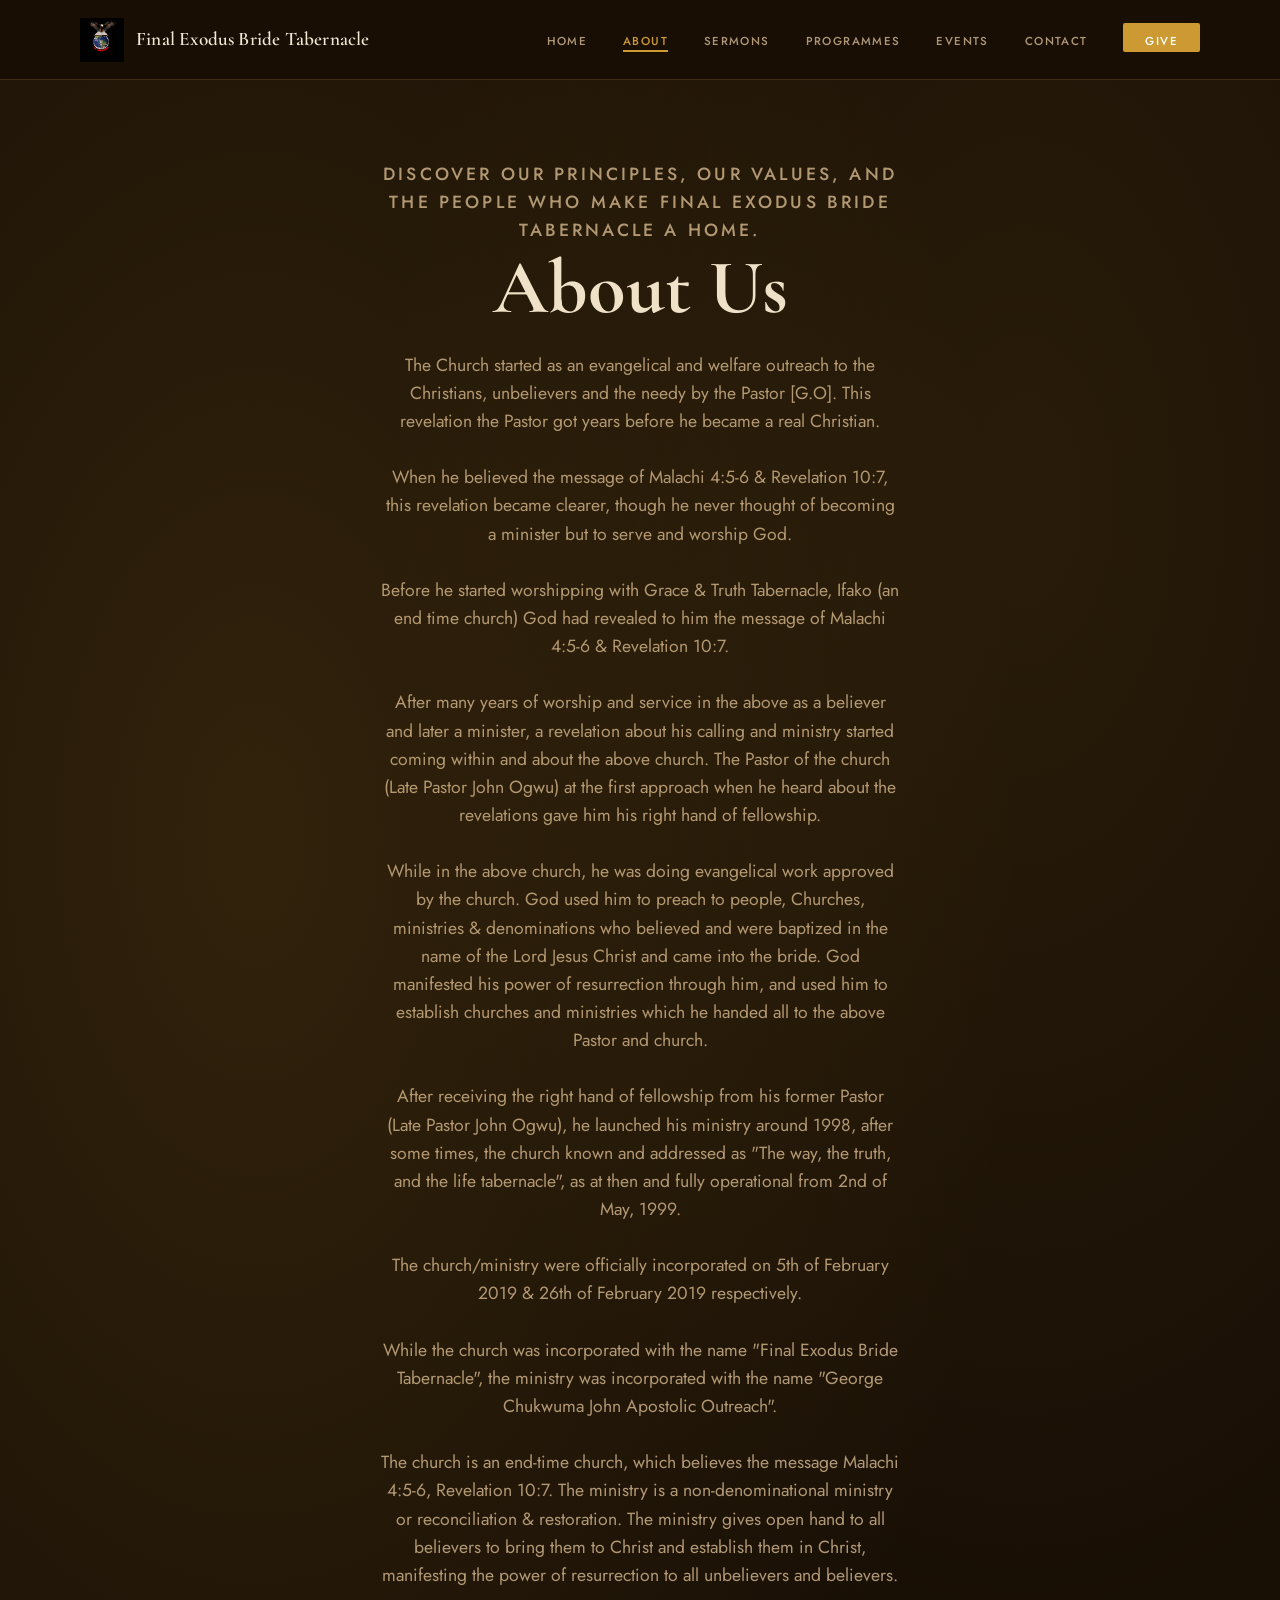
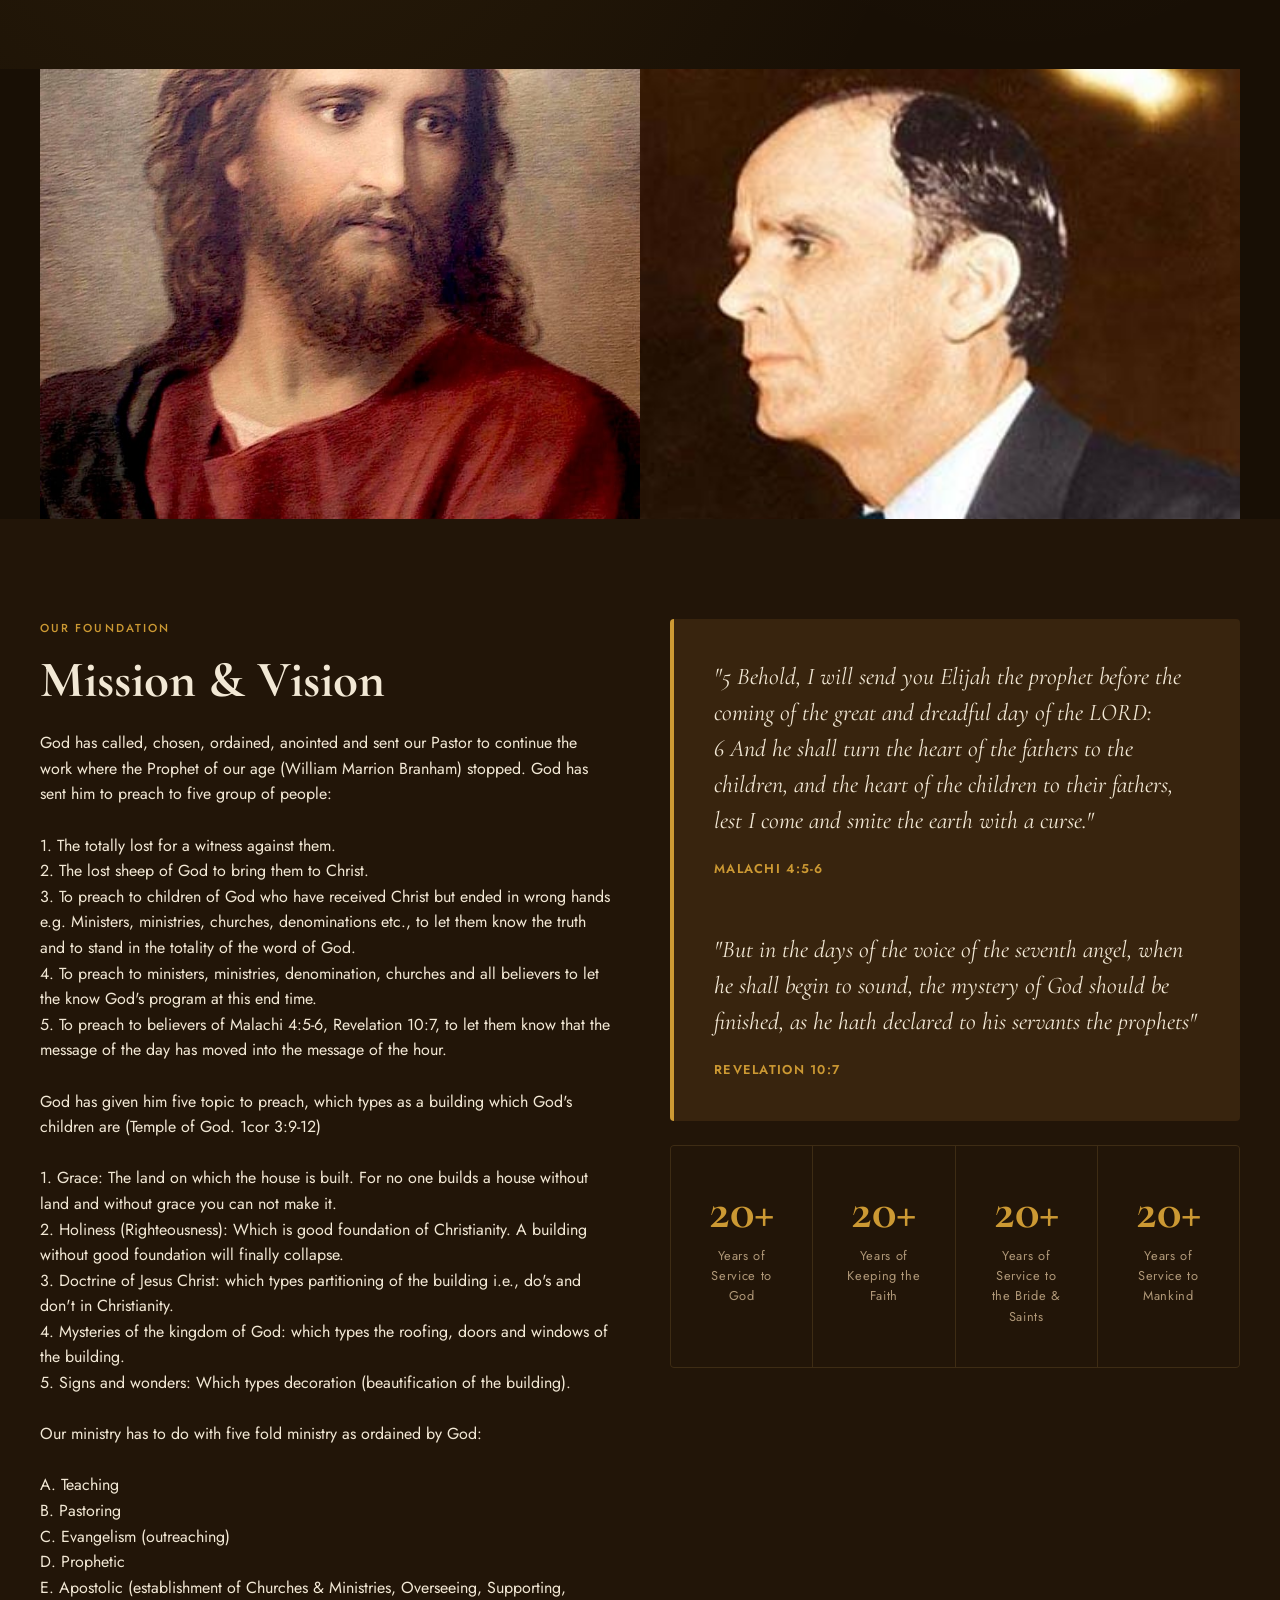
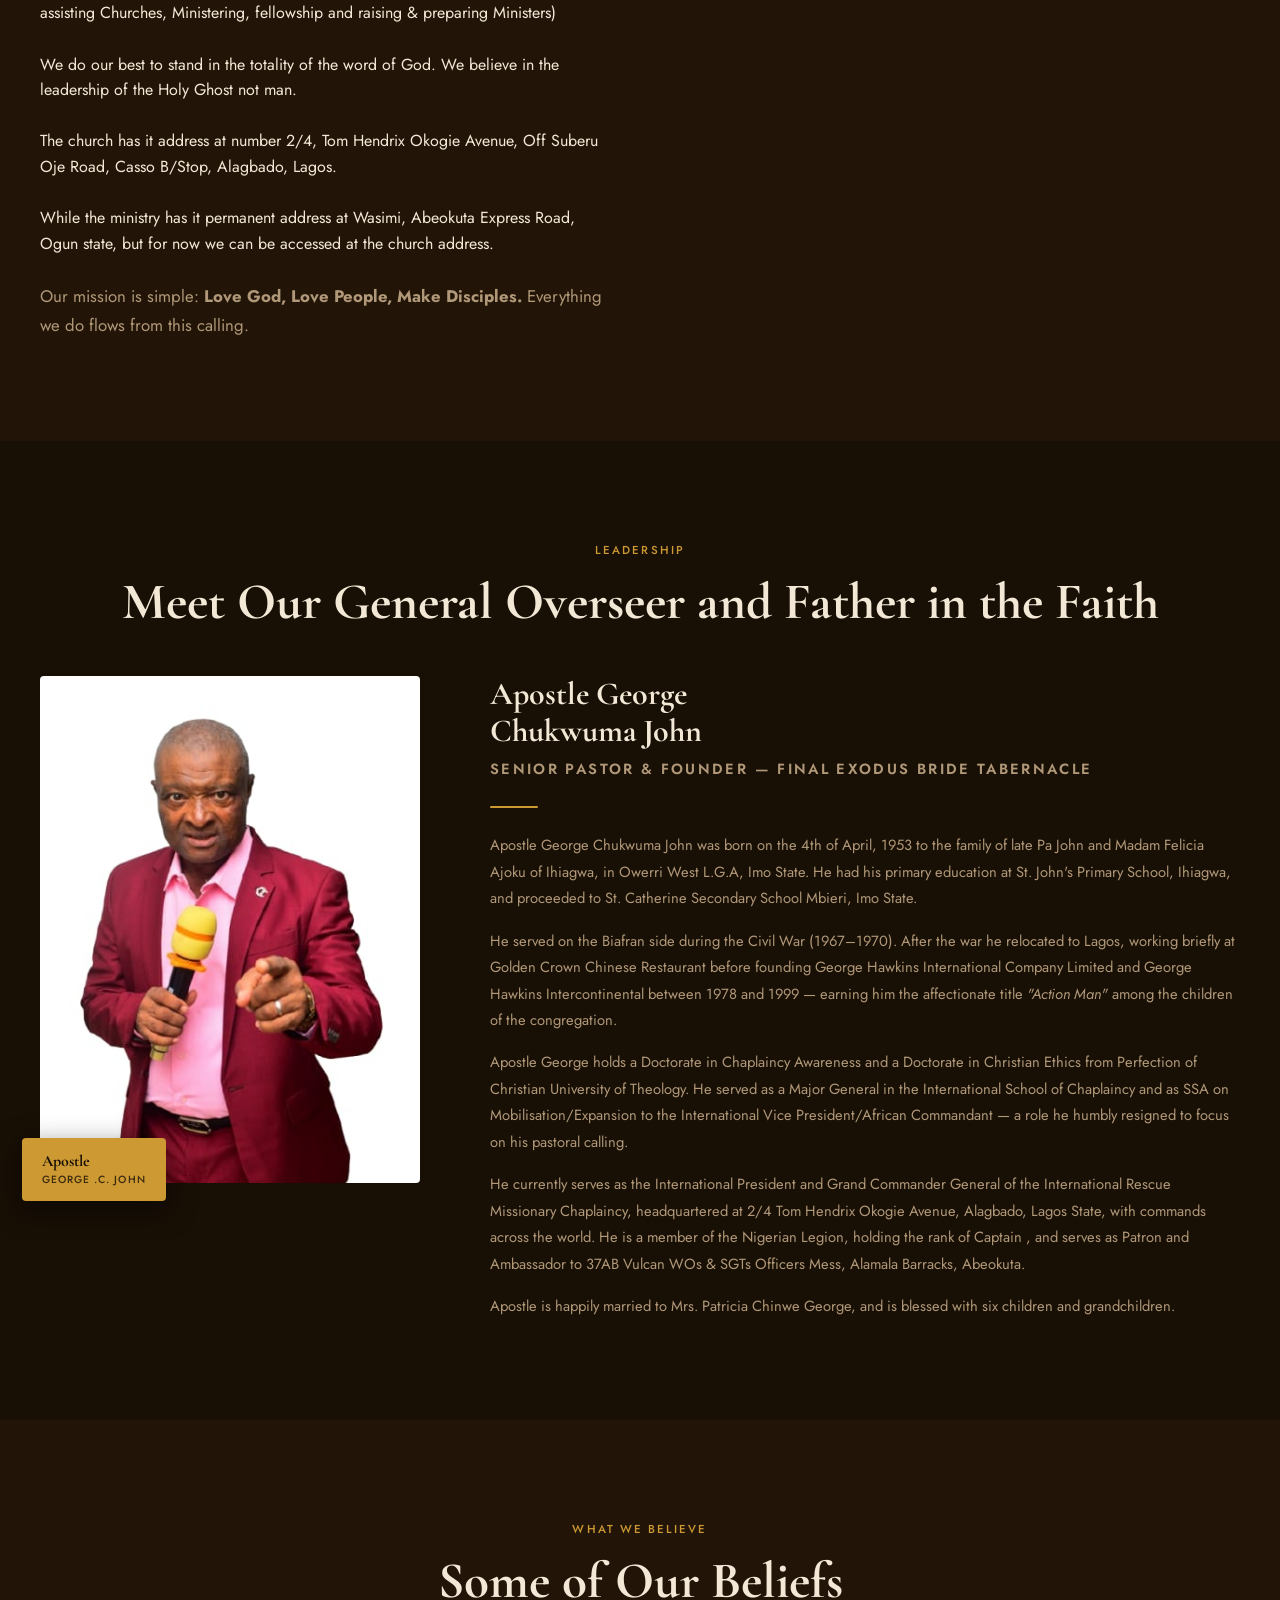
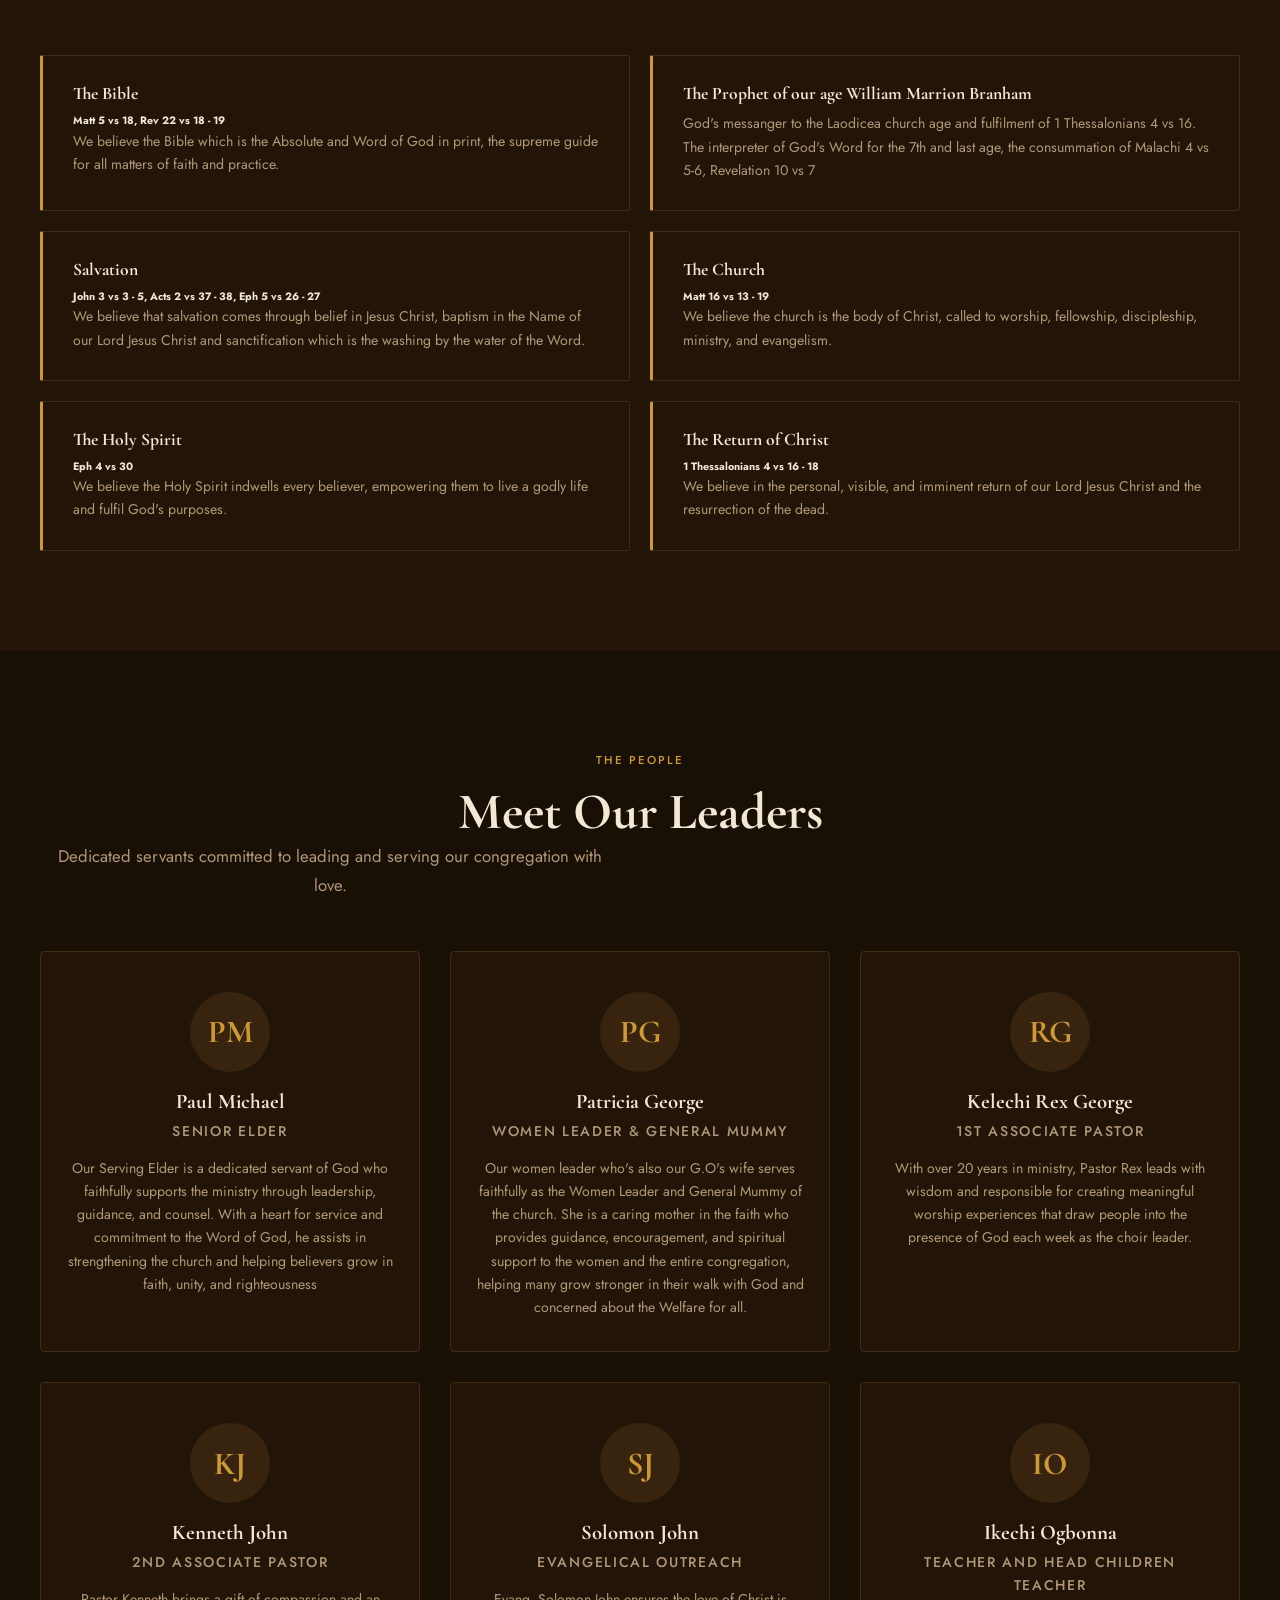
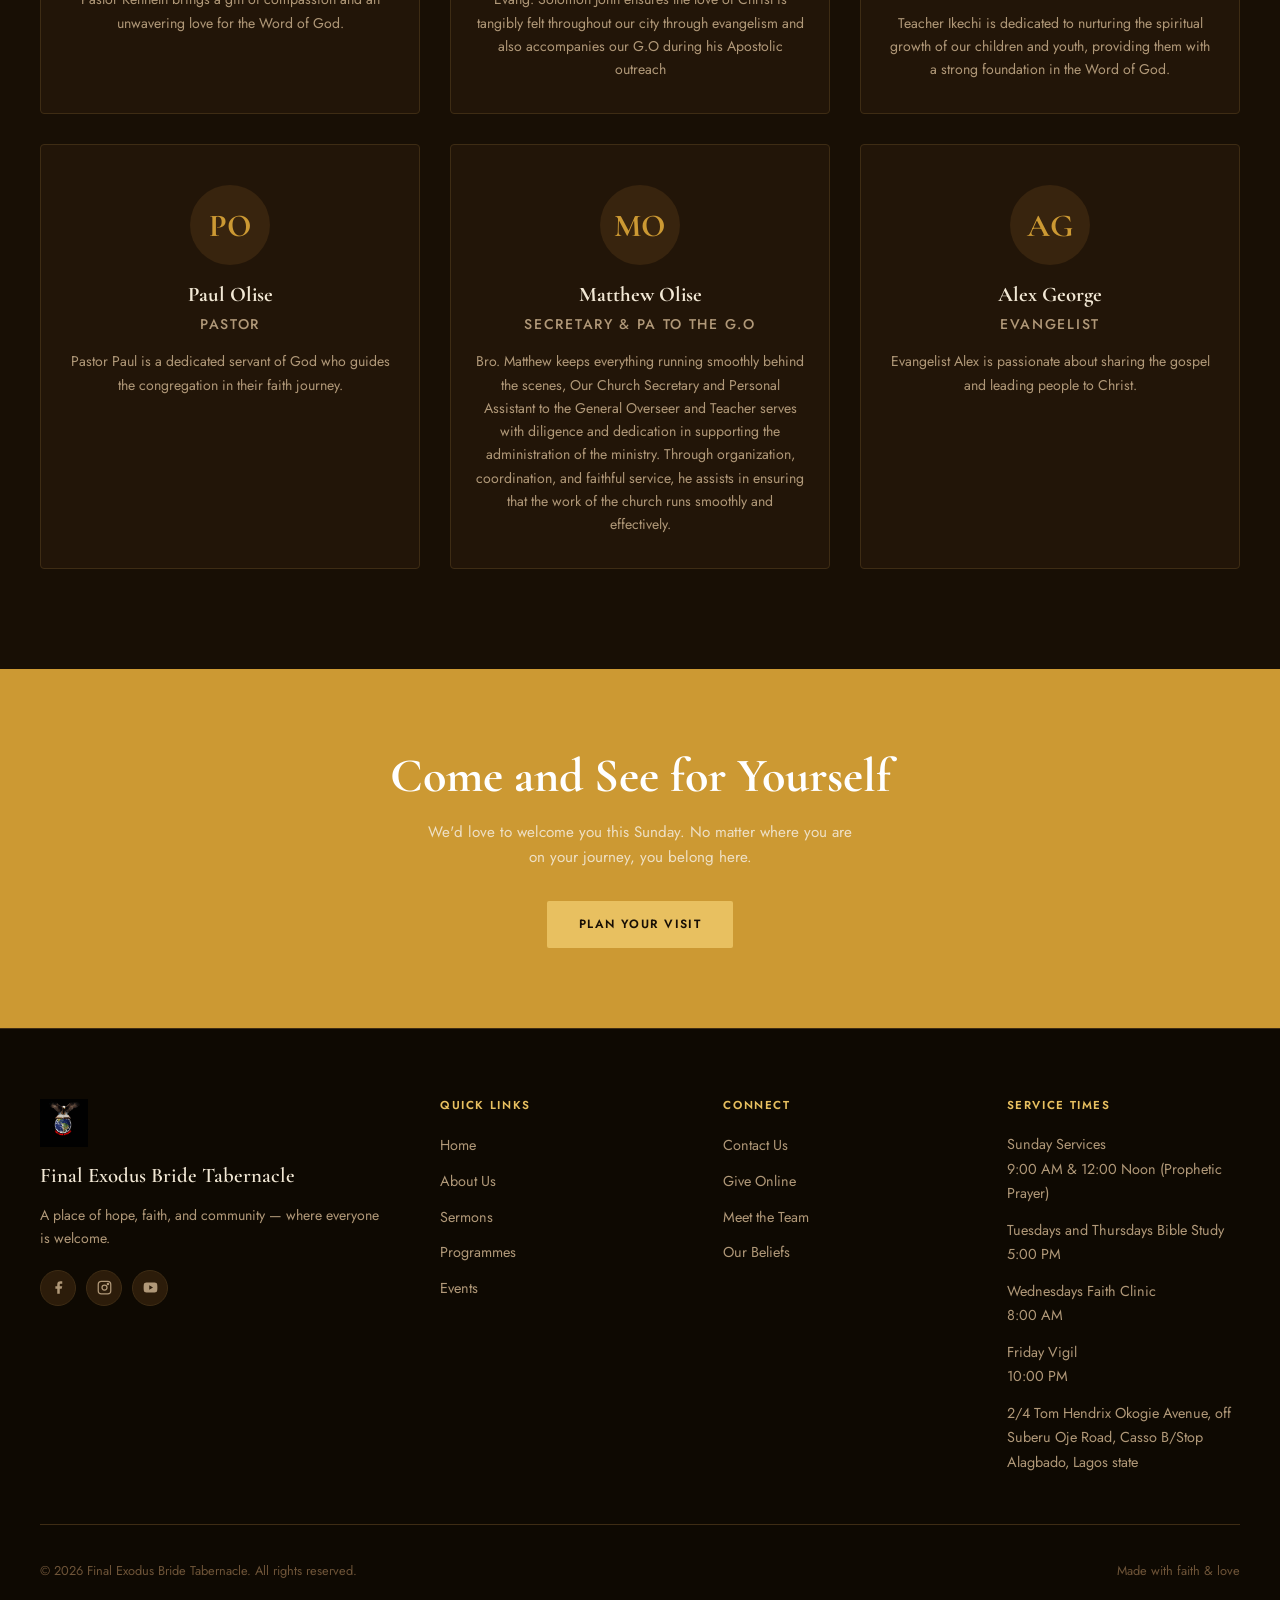
==== commit effbc9a7: "Update content, fix mobile nav, hero logo, about page images, responsive improvements" ====
--- a/about.html
+++ b/about.html
@@ -48,11 +48,11 @@
 
 Before he started worshipping with Grace & Truth Tabernacle, Ifako (an end time church) God had revealed to him the message of Malachi 4:5-6 & Revelation 10:7.<br><br>
 
-After many years of worship and service in the above as a believer and later a minister, a revelation about his calling and ministry started coming within and about the above church. The Pastor of the church (Late Pastor Ogwu) at the first approach when he heard about the revelations gave him his right hand of fellowship.<br><br>
-
-While in the above church, he was doing evangelical work approved by the church. God used him to preach to people, Churches, ministries & denominations who believed and were baptized in the name of the Lord Jesus Christ and come into the bride. God manifested his power of resurrection through him, and used him to establish churches and ministries which he handed all to the above Pastor and church.<br><br>
-
-After receiving the right hand of fellowship from his former Pastor, he launched his ministry around 1998, after some times, the church known and addressed as "The way, the truth, and the life tabernacle", as at then and fully operational from 2nd of May, 1999.<br><br>
+After many years of worship and service in the above as a believer and later a minister, a revelation about his calling and ministry started coming within and about the above church. The Pastor of the church (Late Pastor John Ogwu) at the first approach when he heard about the revelations gave him his right hand of fellowship.<br><br>
+
+While in the above church, he was doing evangelical work approved by the church. God used him to preach to people, Churches, ministries & denominations who believed and were baptized in the name of the Lord Jesus Christ and came into the bride. God manifested his power of resurrection through him, and used him to establish churches and ministries which he handed all to the above Pastor and church.<br><br>
+
+After receiving the right hand of fellowship from his former Pastor (Late Pastor John Ogwu), he launched his ministry around 1998, after some times, the church known and addressed as "The way, the truth, and the life tabernacle", as at then and fully operational from 2nd of May, 1999.<br><br>
 
 The church/ministry were officially incorporated on 5th of February 2019 & 26th of February 2019 respectively.<br><br>
 
@@ -60,6 +60,18 @@
 
 The church is an end-time church, which believes the message Malachi 4:5-6, Revelation 10:7. The ministry is a non-denominational ministry or reconciliation & restoration. The ministry gives open hand to all believers to bring them to Christ and establish them in Christ, manifesting the power of resurrection to all unbelievers and believers.
 </p>
+  </div>
+
+  <!-- ABOUT PHOTO PAIR -->
+  <div class="about-photo-pair">
+    <!-- IMAGE 1: replace with your first image filename -->
+    <div class="about-photo-item">
+      <img src="images/Darling Jesus.jpeg" alt="Final Exodus Bride Tabernacle" class="about-photo-img">
+    </div>
+    <!-- IMAGE 2: replace with your second image filename -->
+    <div class="about-photo-item">
+      <img src="images/William Marrion Branham .jpeg" alt="Final Exodus Bride Tabernacle" class="about-photo-img">
+    </div>
   </div>
 
   <!-- MISSION & VISION -->
@@ -73,16 +85,16 @@
 
 God has called, chosen, ordained, anointed and sent our Pastor to continue the work where the Prophet of our age (William Marrion Branham) stopped. God has sent him to preach to five group of people:<br><br>
 
-1. The totally lost- for a witness against them<br>
-2. The lost sheep of God- to bring them to Christ<br>
+1. The totally lost for a witness against them.<br>
+2. The lost sheep of God to bring them to Christ.<br>
 3. To preach to children of God who have received Christ but ended in wrong hands e.g. Ministers, ministries, churches, denominations etc., to let them know the truth and to stand in the totality of the word of God.<br>
 4. To preach to ministers, ministries, denomination, churches and all believers to let the know God's program at this end time.<br>
-5. To preach to believers of Malachi 4:5-6, Revelation 10:7, to let them know that the message has moved into the message of the hour.<br><br>
+5. To preach to believers of Malachi 4:5-6, Revelation 10:7, to let them know that the message of the day has moved into the message of the hour.<br><br>
 
 
 God has given him five topic to preach, which types as a building which God's children are (Temple of God. 1cor 3:9-12)<br><br>
 
-1. Grace- The land on which the house is built. For no one builds a house without land and without grace you can not make it.<br>
+1. Grace: The land on which the house is built. For no one builds a house without land and without grace you can not make it.<br>
 2. Holiness (Righteousness): Which is good foundation of Christianity. A building without good foundation will finally collapse.<br>
 3. Doctrine of Jesus Christ: which types partitioning of the building i.e., do's and don't in Christianity.<br>
 4. Mysteries of the kingdom of God: which types the roofing, doors and windows of the building.<br>
@@ -139,7 +151,7 @@
 
         <!-- PHOTO -->
         <div class="pastor-img-wrap reveal">
-          <img src="images/daddy with mic 2.jpeg" alt="Apostle George Chukwuma John" class="pastor-img">
+          <img src="images/Daddy Red suit.jpeg" alt="Apostle George Chukwuma John" class="pastor-img">
           <div class="pastor-img-badge">
             Apostle
             <span>George .C. John</span>
@@ -158,9 +170,9 @@
 
           <p>Apostle George holds a Doctorate in Chaplaincy Awareness and a Doctorate in Christian Ethics from Perfection of Christian University of Theology. He served as a Major General in the International School of Chaplaincy and as SSA on Mobilisation/Expansion to the International Vice President/African Commandant — a role he humbly resigned to focus on his pastoral calling.</p>
 
-          <p>He currently serves as the International President and Grand Commander General of the International Rescue Missionary Chaplaincy, headquartered at 2/4 Tom Hendrix Okogie Avenue, Alagbado, Lagos State, with commands across the world. He is a member of the Nigerian Legion, holding the rank of Captain (RTD), and serves as Patron and Ambassador to 37AB Vulcan WOs &amp; SGTs Officers Mess, Alamala Barracks, Abeokuta.</p>
-
-          <p>Apostle is happily married to Mommy Patricia Chinwe George, and is blessed with six children and grandchildren.</p>
+          <p>He currently serves as the International President and Grand Commander General of the International Rescue Missionary Chaplaincy, headquartered at 2/4 Tom Hendrix Okogie Avenue, Alagbado, Lagos State, with commands across the world. He is a member of the Nigerian Legion, holding the rank of Captain , and serves as Patron and Ambassador to 37AB Vulcan WOs &amp; SGTs Officers Mess, Alamala Barracks, Abeokuta.</p>
+
+          <p>Apostle is happily married to Mrs. Patricia Chinwe George, and is blessed with six children and grandchildren.</p>
         </div>
 
       </div>
@@ -174,12 +186,12 @@
         <h2 class="section-title">Some of Our Beliefs</h2>
       </div>
       <div class="belief-grid">
-        <div class="belief-item reveal"><h4>The Bible</h4><p>We believe the Bible which is the Absolute and Word of God in print, the supreme guide for all matters of faith and practice.</p></div>
+        <div class="belief-item reveal"><h4>The Bible <br><h6>Matt 5 vs 18,  Rev 22 vs 18 - 19 </h6></h4><p>We believe the Bible which is the Absolute and Word of God in print, the supreme guide for all matters of faith and practice.</p></div>
         <div class="belief-item reveal"><h4>The Prophet of our age William Marrion Branham</h4><p>God's messanger to the Laodicea church age and fulfilment of 1 Thessalonians 4 vs 16. The interpreter of God's Word for the 7th and last age, the consummation of Malachi 4 vs 5-6, Revelation 10 vs 7</p></div>
-        <div class="belief-item reveal"><h4>Salvation</h4><p>We believe that salvation comes through belief in Jesus Christ, baptism in the Name of our Lord Jesus Christ and sanctification which is the washing by the water of the Word.</p></div>
-        <div class="belief-item reveal"><h4>The Church</h4><p>We believe the church is the body of Christ, called to worship, fellowship, discipleship, ministry, and evangelism.</p></div>
-        <div class="belief-item reveal"><h4>The Holy Spirit</h4><p>We believe the Holy Spirit indwells every believer, empowering them to live a godly life and fulfil God's purposes.</p></div>
-        <div class="belief-item reveal"><h4>The Return of Christ</h4><p>We believe in the personal, visible, and imminent return of our Lord Jesus Christ and the resurrection of the dead.</p></div>
+        <div class="belief-item reveal"><h4>Salvation <br><h6>John 3 vs 3 - 5, Acts 2 vs 37 - 38, Eph 5 vs 26 - 27</h6></h4><p>We believe that salvation comes through belief in Jesus Christ, baptism in the Name of our Lord Jesus Christ and sanctification which is the washing by the water of the Word.</p></div>
+        <div class="belief-item reveal"><h4>The Church <br><h6>Matt 16 vs 13 - 19</h6></h4><p>We believe the church is the body of Christ, called to worship, fellowship, discipleship, ministry, and evangelism.</p></div>
+        <div class="belief-item reveal"><h4>The Holy Spirit <br><h6>Eph 4 vs 30</h6></h4><p>We believe the Holy Spirit indwells every believer, empowering them to live a godly life and fulfil God's purposes.</p></div>
+        <div class="belief-item reveal"><h4>The Return of Christ <br><h6>1 Thessalonians 4 vs 16 - 18</h6></h4><p>We believe in the personal, visible, and imminent return of our Lord Jesus Christ and the resurrection of the dead.</p></div>
       </div>
     </div>
   </section>
@@ -193,12 +205,15 @@
         <p class="section-body">Dedicated servants committed to leading and serving our congregation with love.</p>
       </div>
       <div class="team-grid">
+        <div class="card team-card reveal"><div class="team-avatar">PM</div><h3>Paul Michael</h3><p class="team-role">Senior Elder</p><p>Our Serving Elder is a dedicated servant of God who faithfully supports the ministry through leadership, guidance, and counsel. With a heart for service and commitment to the Word of God, he assists in strengthening the church and helping believers grow in faith, unity, and righteousness</p></div>
+        <div class="card team-card reveal"><div class="team-avatar">PG</div><h3>Patricia George</h3><p class="team-role">Women Leader &amp; General Mummy</p><p>Our women leader who's also our G.O's wife serves faithfully as the Women Leader and General Mummy of the church. She is a caring mother in the faith who provides guidance, encouragement, and spiritual support to the women and the entire congregation, helping many grow stronger in their walk with God and concerned about the Welfare for all.</p></div>
         <div class="card team-card reveal"><div class="team-avatar">RG</div><h3>Kelechi Rex George</h3><p class="team-role">1st Associate Pastor</p><p>With over 20 years in ministry, Pastor Rex leads with wisdom  and responsible for creating meaningful worship experiences that draw people into the presence of God each week as the choir leader. </p></div>
         <div class="card team-card reveal"><div class="team-avatar">KJ</div><h3>Kenneth John</h3><p class="team-role">2nd Associate Pastor</p><p>Pastor Kenneth brings a gift of compassion and an unwavering love for the Word of God.</p></div>
-        <div class="card team-card reveal"><div class="team-avatar">SJ</div><h3>Solomon John</h3><p class="team-role">Community Outreach Director</p><p>Evang. Solomon John coordinates our community programmes, ensuring the love of Christ is tangibly felt throughout our city and also accompanies our G.O during his Apostolic outreach</p></div>
-        <div class="card team-card reveal"><div class="team-avatar">PM</div><h3>Paul Michael</h3><p class="team-role">Senior Elder</p><p>Our Serving Elder is a dedicated servant of God who faithfully supports the ministry through leadership, guidance, and counsel. With a heart for service and commitment to the Word of God, he assists in strengthening the church and helping believers grow in faith, unity, and righteousness</p></div>
-        <div class="card team-card reveal"><div class="team-avatar">PG</div><h3>Patricia George</h3><p class="team-role">Women Leader &amp; General Mummy</p><p>Our women leader who's also our G.O's wife serves faithfully as the Women Leader and General Mummy of the church. She is a caring mother in the faith who provides guidance, encouragement, and spiritual support to the women and the entire congregation, helping many grow stronger in their walk with God and concerned about the Welfare for all.</p></div>
-        <div class="card team-card reveal"><div class="team-avatar">MO</div><h3>Matthew Olise</h3><p class="team-role">Secretary &amp; PA to the G.O</p><p>Bro. Matthew keeps everything running smoothly behind the scenes, Our Church Secretary and Personal Assistant to the General Overseer serves with diligence and dedication in supporting the administration of the ministry. Through organization, coordination, and faithful service, he assists in ensuring that the work of the church runs smoothly and effectively.</p></div>
+        <div class="card team-card reveal"><div class="team-avatar">SJ</div><h3>Solomon John</h3><p class="team-role">Evangelical Outreach</p><p>Evang. Solomon John ensures the love of Christ is tangibly felt throughout our city through evangelism and also accompanies our G.O during his Apostolic outreach</p></div>
+        <div class="card team-card reveal"><div class="team-avatar">IO</div><h3>Ikechi Ogbonna</h3><p class="team-role">Teacher and Head Children Teacher</p><p>Teacher Ikechi is dedicated to nurturing the spiritual growth of our children and youth, providing them with a strong foundation in the Word of God.</p></div>
+        <div class="card team-card reveal"><div class="team-avatar">PO</div><h3>Paul Olise</h3><p class="team-role">Pastor</p><p>Pastor Paul is a dedicated servant of God who guides the congregation in their faith journey.</p></div>
+        <div class="card team-card reveal"><div class="team-avatar">MO</div><h3>Matthew Olise</h3><p class="team-role">Secretary &amp; PA to the G.O</p><p>Bro. Matthew keeps everything running smoothly behind the scenes, Our Church Secretary and Personal Assistant to the General Overseer and Teacher serves with diligence and dedication in supporting the administration of the ministry. Through organization, coordination, and faithful service, he assists in ensuring that the work of the church runs smoothly and effectively.</p></div>
+        <div class="card team-card reveal"><div class="team-avatar">AG</div><h3>Alex George</h3><p class="team-role">Evangelist</p><p>Evangelist Alex is passionate about sharing the gospel and leading people to Christ.</p></div>
       </div>
     </div>
   </section>
--- a/assets/shared.css
+++ b/assets/shared.css
@@ -448,6 +448,20 @@
 }
 .hero-content { position: relative; max-width: 700px; margin: 0 auto; width: 100%; }
 
+.hero-logo {
+  margin-bottom: 28px;
+  opacity: 0;
+  animation: fadeUp .9s .05s ease forwards;
+}
+.hero-logo-img {
+  width: 180px;
+  height: 180px;
+  object-fit: contain;
+  border-radius: 0;
+  margin: 0 auto;
+  display: block;
+}
+
 .hero-eyebrow {
   display: inline-flex;
   align-items: center;
@@ -797,6 +811,7 @@
 }
 @media (max-width: 640px) {
   .hero           { padding-top: calc(var(--nav-h) + 44px); padding-bottom: 90px; }
+  .hero-logo-img  { width: 130px; height: 130px; }
   .hero-title     { font-size: clamp(2.4rem, 12vw, 3.6rem); }
   .hero-ctas      { flex-direction: column; align-items: center; }
   .hero-ctas .btn { width: 100%; max-width: 260px; justify-content: center; }
@@ -874,6 +889,33 @@
   color: var(--text-muted);
   margin-top: 8px;
   letter-spacing: .05em;
+}
+
+/* About page photo pair */
+.about-photo-pair {
+  display: grid;
+  grid-template-columns: 1fr 1fr;
+  gap: 0;
+  max-width: 1200px;
+  margin: 0 auto;
+}
+.about-photo-item {
+  overflow: hidden;
+  aspect-ratio: 4/3;
+}
+.about-photo-img {
+  width: 100%;
+  height: 100%;
+  object-fit: cover;
+  object-position: center;
+  display: block;
+  transition: transform .5s ease;
+}
+.about-photo-item:hover .about-photo-img {
+  transform: scale(1.03);
+}
+@media (max-width: 600px) {
+  .about-photo-pair { grid-template-columns: 1fr; }
 }
 
 /* Pastor biography */
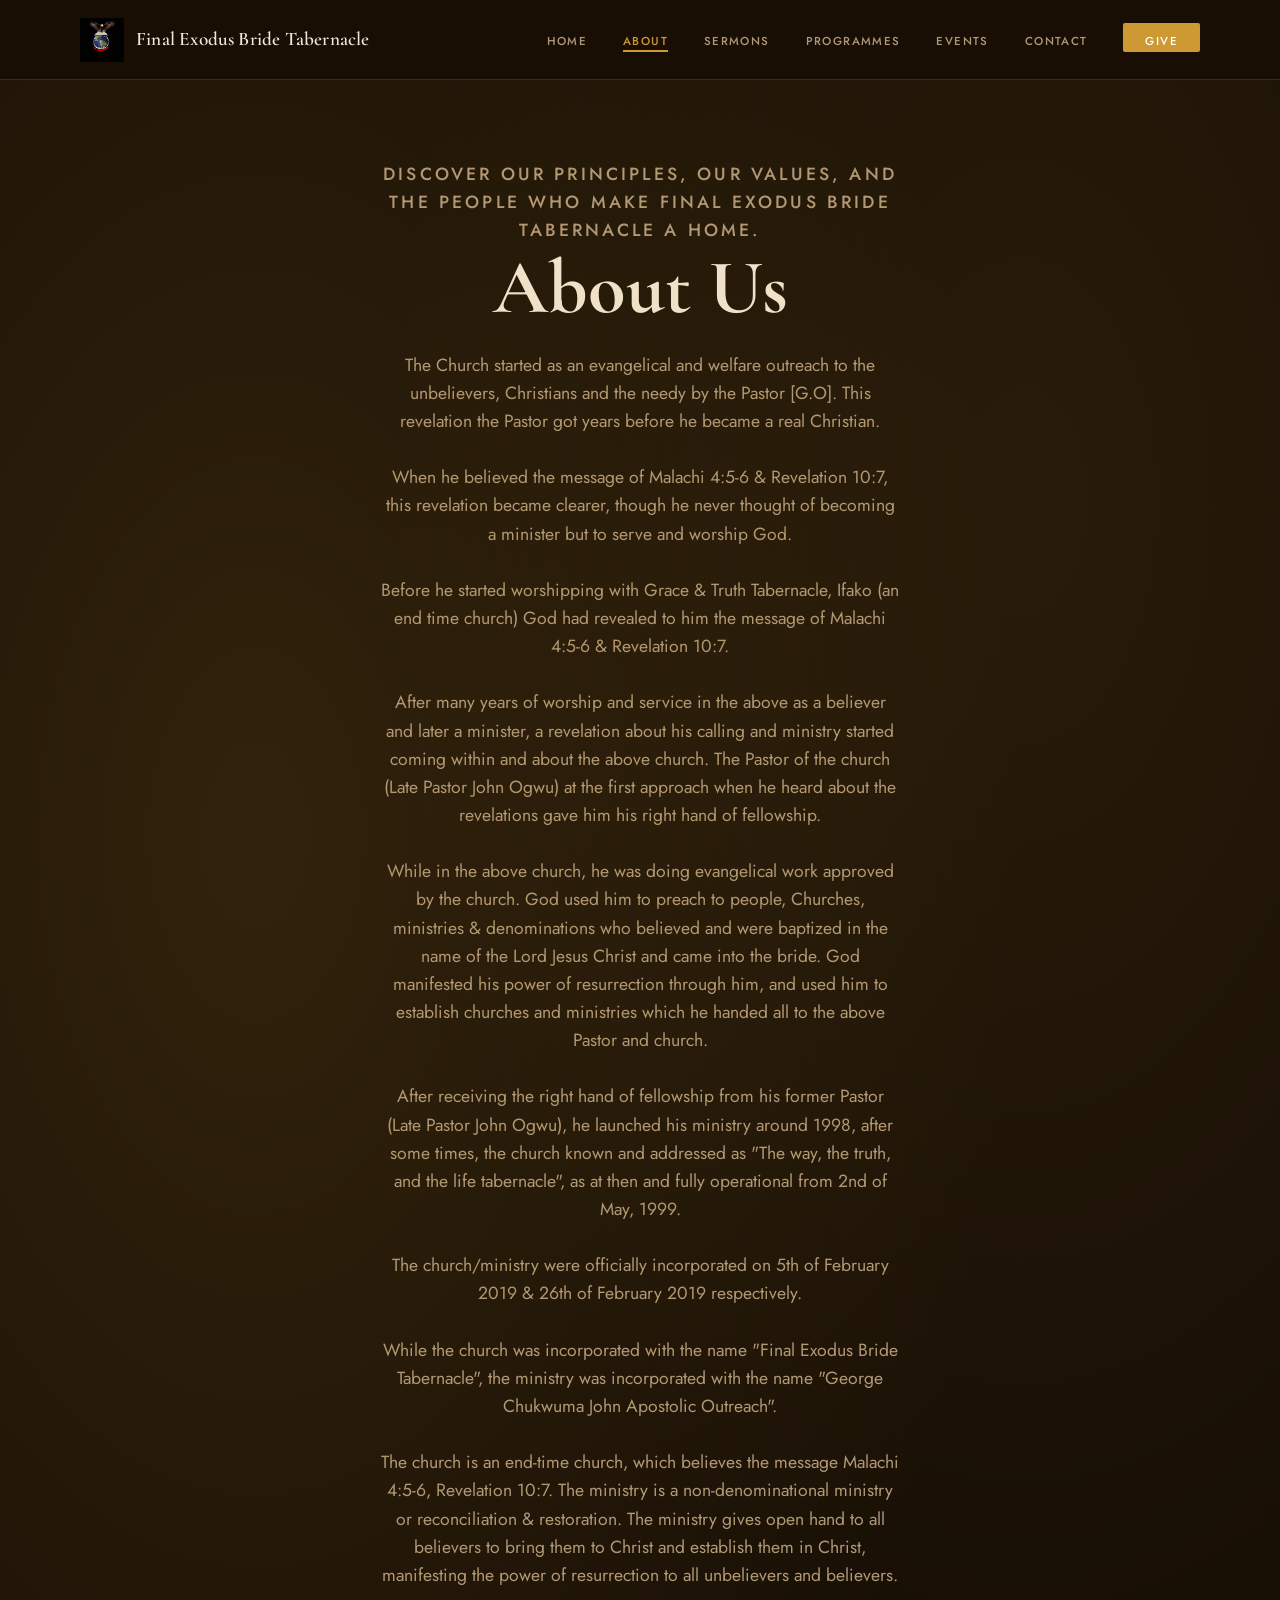
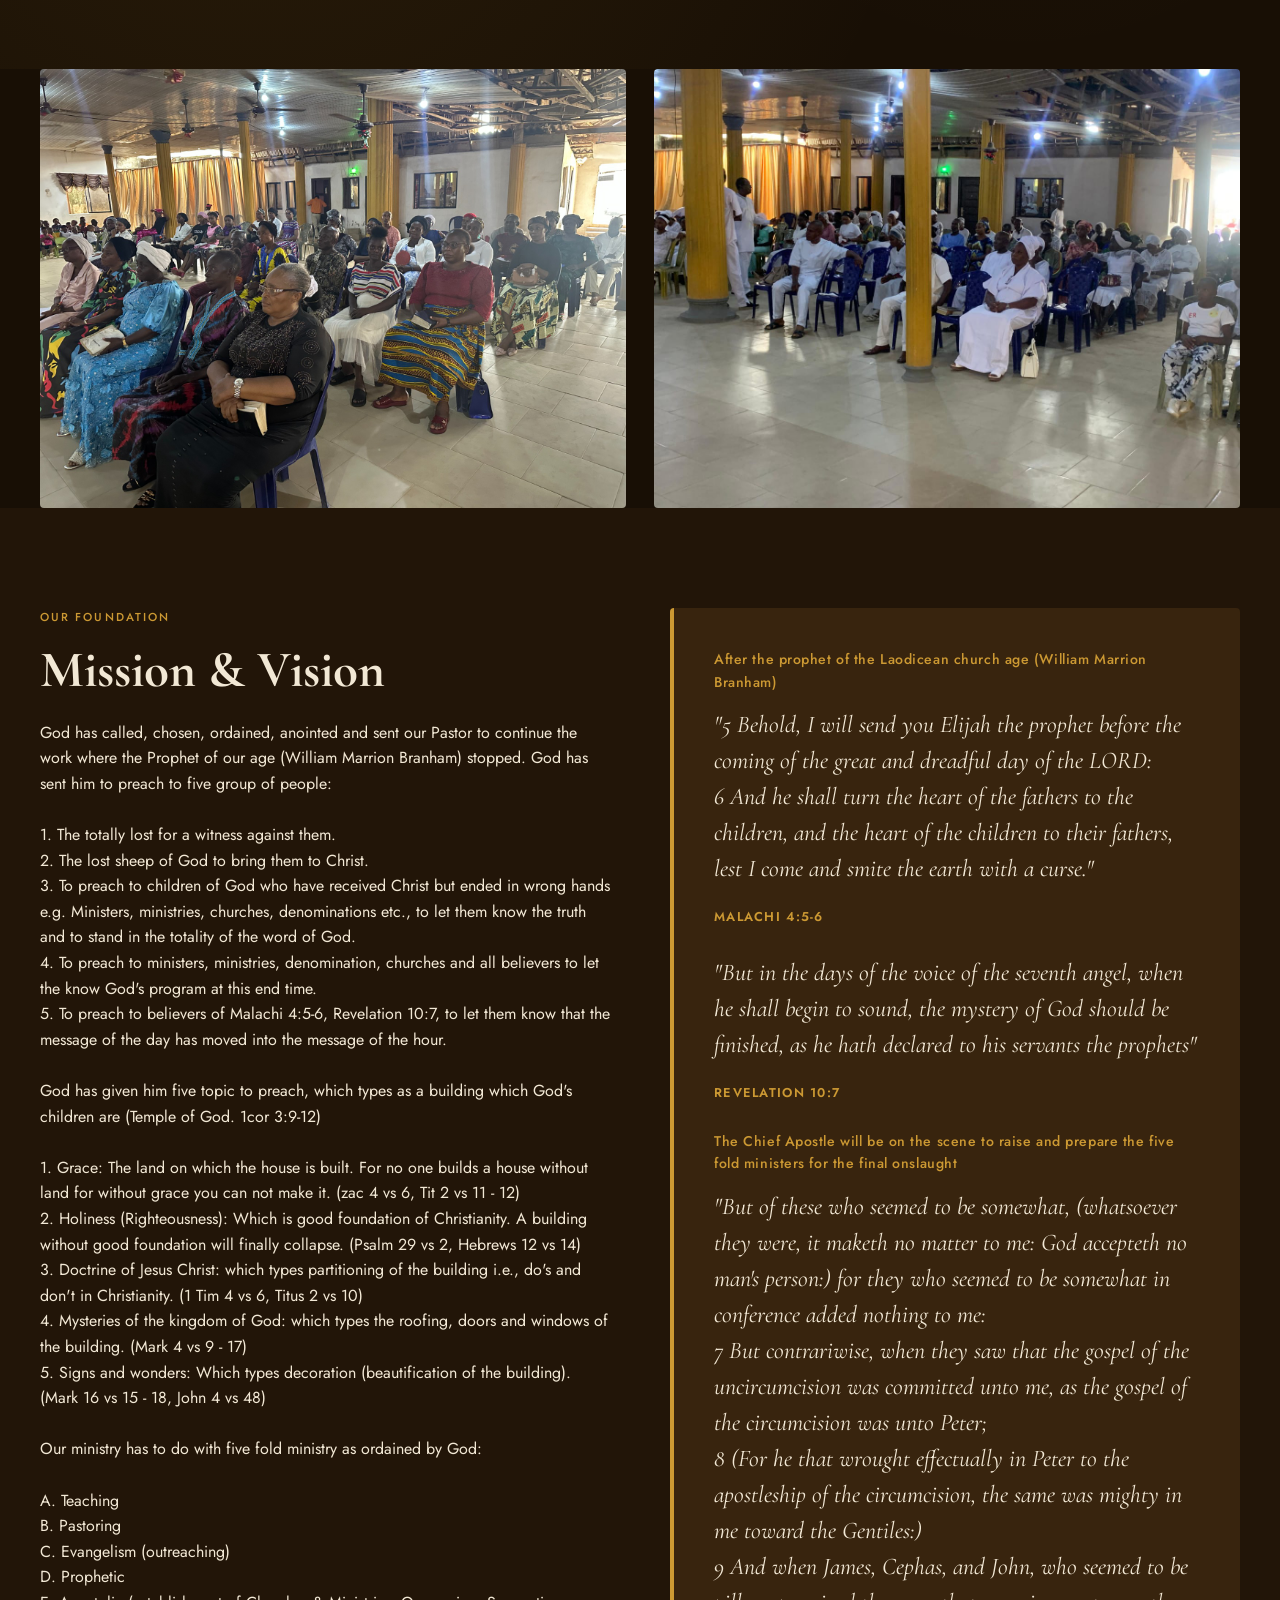
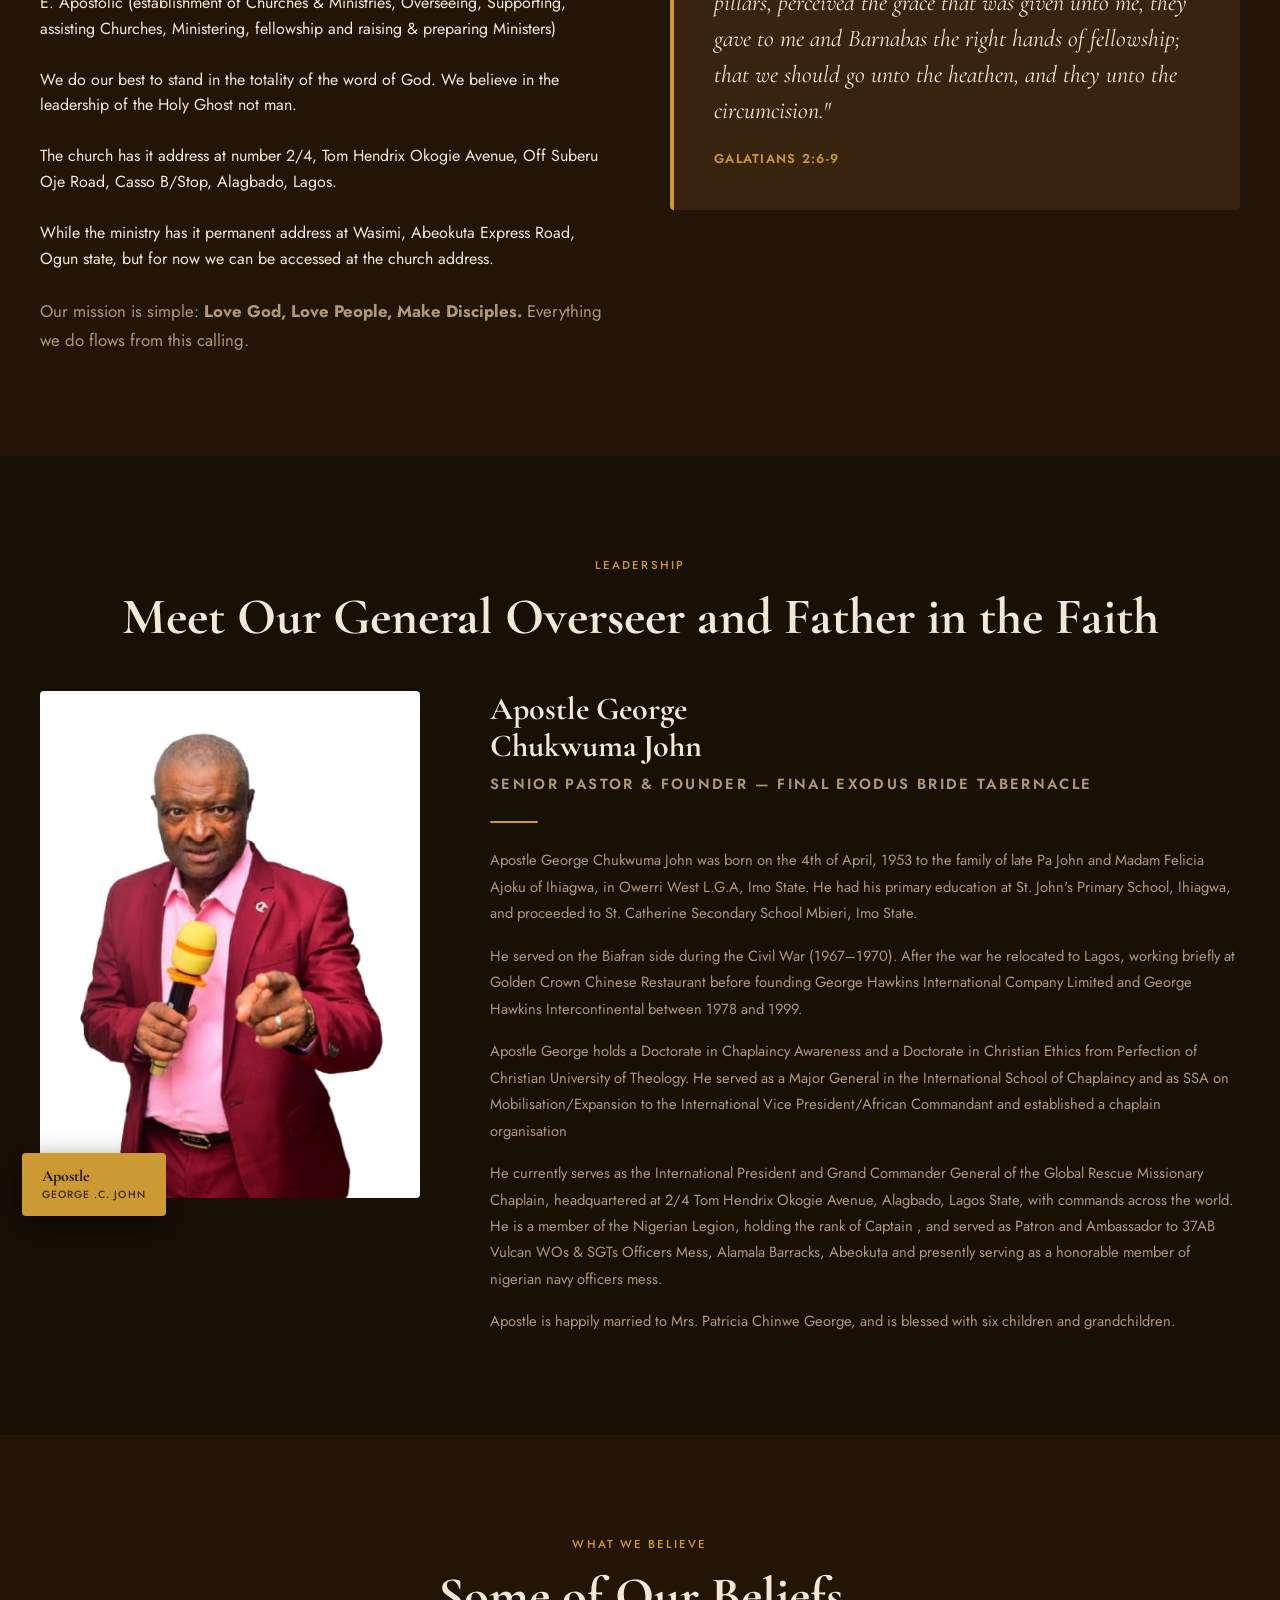
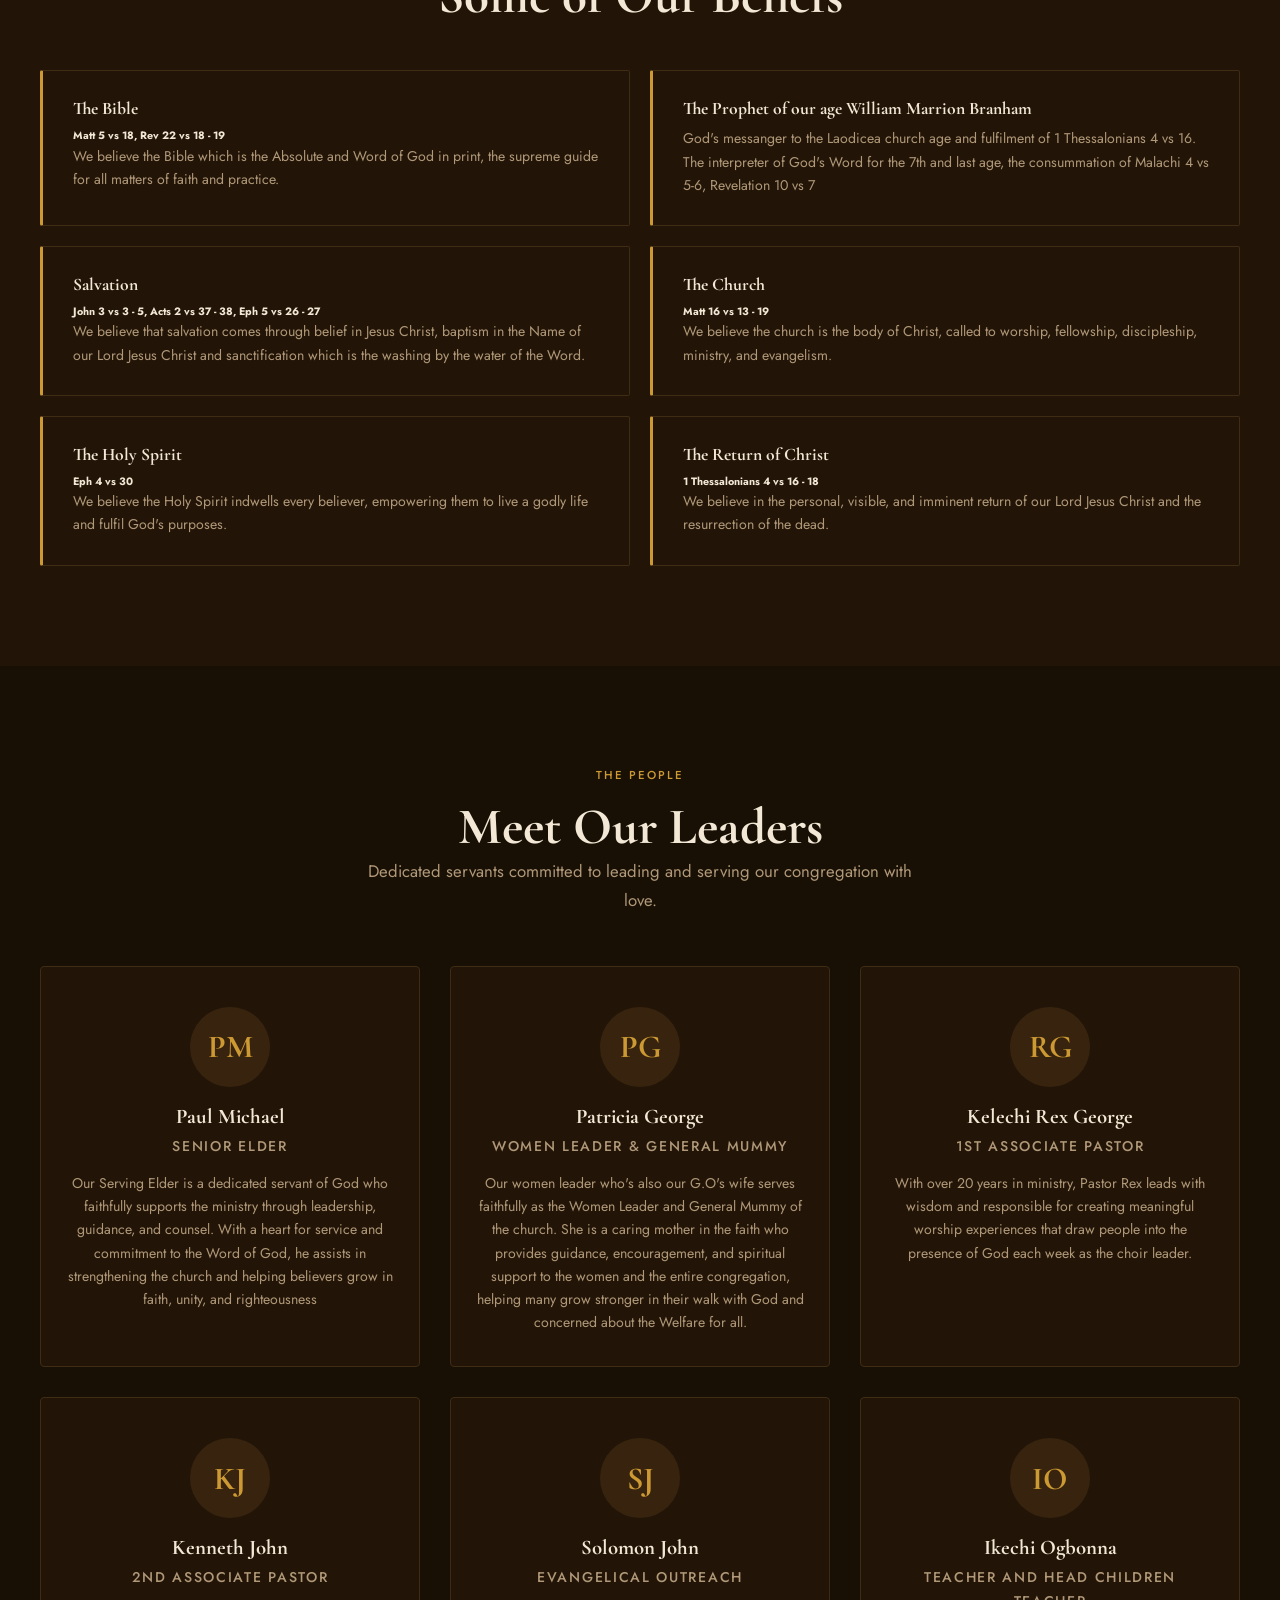
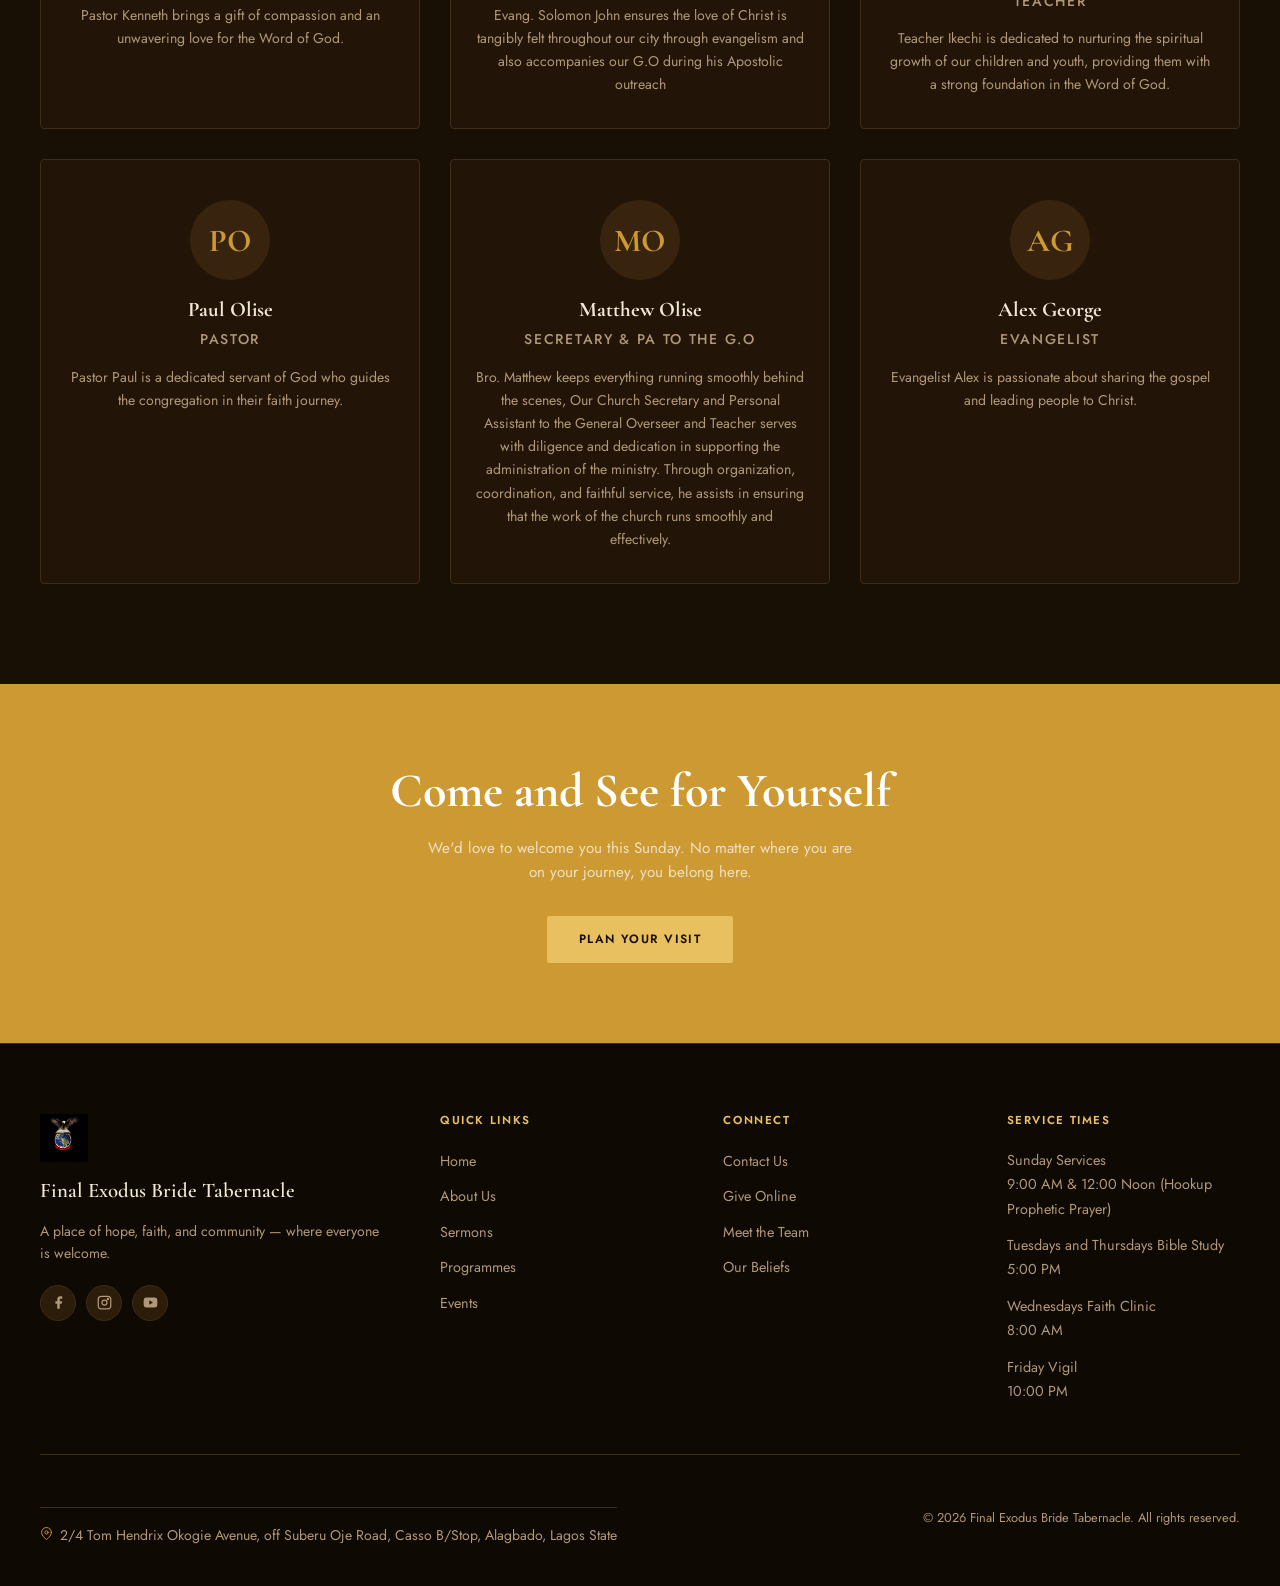
==== commit 24d0efed: "updates & fixes" ====
--- a/about.html
+++ b/about.html
@@ -12,7 +12,7 @@
 </head>
 <body>
 
-  <!-- ── NAVBAR ─────────────────────────────────────────── -->
+   <!-- ── NAVBAR ─────────────────────────────────────────── -->
   <nav id="navbar">
     <div class="nav-inner">
       <a href="index.html" class="nav-brand">
@@ -25,7 +25,7 @@
         <li><a href="index.html">Home</a></li>
         <li><a href="about.html">About</a></li>
         <li><a href="sermons.html">Sermons</a></li>
-        <li><a href="ministries.html">Programmes</a></li>
+        <li><a href="programmes.html">Programmes</a></li>
         <li><a href="events.html">Events</a></li>
         <li><a href="contact.html">Contact</a></li>
         <li><a href="give.html" class="nav-give-btn">Give</a></li>
@@ -38,11 +38,23 @@
     </div>
   </nav>
 
+  <!-- ── MOBILE MENU ────────────────────────────────────── -->
+  <div class="mobile-menu" id="mobile-menu">
+    <a href="index.html">Home</a>
+    <a href="about.html">About</a>
+    <a href="sermons.html">Sermons</a>
+    <a href="programmes.html">Programmes</a>
+    <a href="events.html">Events</a>
+    <a href="contact.html">Contact</a>
+    <a href="give.html" class="mobile-give">Give</a>
+  </div>
+
+  <!-- ── PAGE HEADER ────────────────────────────────────── -->
   <div class="page-header">
     <p class="page-header-label">Discover our principles, our values, and the people who make Final Exodus Bride Tabernacle a home.</p>
     <h1>About Us</h1>
     <p>
-The Church started as an evangelical and welfare outreach to the Christians, unbelievers and the needy by the Pastor [G.O]. This revelation the Pastor got years before he became a real Christian.<br><br>
+The Church started as an evangelical and welfare outreach to the unbelievers, Christians and the needy by the Pastor [G.O]. This revelation the Pastor got years before he became a real Christian.<br><br>
 
 When he believed the message of Malachi 4:5-6 & Revelation 10:7, this revelation became clearer, though he never thought of becoming a minister but to serve and worship God.<br><br>
 
@@ -66,11 +78,11 @@
   <div class="about-photo-pair">
     <!-- IMAGE 1: replace with your first image filename -->
     <div class="about-photo-item">
-      <img src="images/Darling Jesus.jpeg" alt="Final Exodus Bride Tabernacle" class="about-photo-img">
+      <img src="images/Mummy in congregation.jpeg" alt="Final Exodus Bride Tabernacle" class="about-photo-img">
     </div>
     <!-- IMAGE 2: replace with your second image filename -->
     <div class="about-photo-item">
-      <img src="images/William Marrion Branham .jpeg" alt="Final Exodus Bride Tabernacle" class="about-photo-img">
+      <img src="images/church sitted .jpeg" alt="Final Exodus Bride Tabernacle" class="about-photo-img">
     </div>
   </div>
 
@@ -94,11 +106,11 @@
 
 God has given him five topic to preach, which types as a building which God's children are (Temple of God. 1cor 3:9-12)<br><br>
 
-1. Grace: The land on which the house is built. For no one builds a house without land and without grace you can not make it.<br>
-2. Holiness (Righteousness): Which is good foundation of Christianity. A building without good foundation will finally collapse.<br>
-3. Doctrine of Jesus Christ: which types partitioning of the building i.e., do's and don't in Christianity.<br>
-4. Mysteries of the kingdom of God: which types the roofing, doors and windows of the building.<br>
-5. Signs and wonders: Which types decoration (beautification of the building).<br><br>
+1. Grace: The land on which the house is built. For no one builds a house without land for without grace you can not make it.    (zac 4 vs 6, Tit 2 vs 11 - 12)<br>
+2. Holiness (Righteousness): Which is good foundation of Christianity. A building without good foundation will finally collapse.   (Psalm 29 vs 2, Hebrews 12 vs 14)<br>
+3. Doctrine of Jesus Christ: which types partitioning of the building i.e., do's and don't in Christianity.    (1 Tim 4 vs 6, Titus 2 vs 10)<br>
+4. Mysteries of the kingdom of God: which types the roofing, doors and windows of the building.   (Mark 4 vs 9 - 17)<br>
+5. Signs and wonders: Which types decoration (beautification of the building).   (Mark 16 vs 15 - 18, John 4 vs 48)<br><br>
 
 
 Our ministry has to do with five fold ministry as ordained by God:<br><br>
@@ -121,17 +133,15 @@
         </div>
         <div class="reveal">
           <div class="scripture-block">
+            <p class="scripture-intro">After the prophet of the Laodicean church age (William Marrion Branham)</p>
             <blockquote>"5 Behold, I will send you Elijah the prophet before the coming of the great and dreadful day of the LORD: <br>
                         6 And he shall turn the heart of the fathers to the children, and the heart of the children to their fathers, lest I come and smite the earth with a curse."</blockquote>
-            <cite>Malachi 4:5-6</cite><br><br><br>
+            <cite>Malachi 4:5-6</cite><br><br>
             <blockquote>"But in the days of the voice of the seventh angel, when he shall begin to sound, the mystery of God should be finished, as he hath declared to his servants the prophets"</blockquote>
-            <cite>Revelation 10:7</cite>
-          </div>
-          <div class="stats-row">
-              <div class="stat-cell"><div class="num">20+</div><div class="label">Years of Service to God</div></div>
-              <div class="stat-cell"><div class="num">20+</div><div class="label">Years of Keeping the Faith</div></div>
-              <div class="stat-cell"><div class="num">20+</div><div class="label">Years of Service to the Bride & Saints</div></div>
-              <div class="stat-cell"><div class="num">20+</div><div class="label">Years of Service to Mankind</div></div>
+            <cite>Revelation 10:7</cite><br><br>
+            <p class="scripture-intro">The Chief Apostle will be on the scene to raise and prepare the five fold ministers for the final onslaught</p>
+            <blockquote>"But of these who seemed to be somewhat, (whatsoever they were, it maketh no matter to me: God accepteth no man's person:) for they who seemed to be somewhat in conference added nothing to me: <br>7 But contrariwise, when they saw that the gospel of the uncircumcision was committed unto me, as the gospel of the circumcision was unto Peter; <br>8 (For he that wrought effectually in Peter to the apostleship of the circumcision, the same was mighty in me toward the Gentiles:) <br>9 And when James, Cephas, and John, who seemed to be pillars, perceived the grace that was given unto me, they gave to me and Barnabas the right hands of fellowship; that we should go unto the heathen, and they unto the circumcision."</blockquote>
+            <cite>Galatians 2:6-9</cite>
           </div>
         </div>
       </div>
@@ -166,11 +176,11 @@
 
           <p>Apostle George Chukwuma John was born on the 4th of April, 1953 to the family of late Pa John and Madam Felicia Ajoku of Ihiagwa, in Owerri West L.G.A, Imo State. He had his primary education at St. John's Primary School, Ihiagwa, and proceeded to St. Catherine Secondary School Mbieri, Imo State.</p>
 
-          <p>He served on the Biafran side during the Civil War (1967–1970). After the war he relocated to Lagos, working briefly at Golden Crown Chinese Restaurant before founding George Hawkins International Company Limited and George Hawkins Intercontinental between 1978 and 1999 — earning him the affectionate title <em>"Action Man"</em> among the children of the congregation.</p>
-
-          <p>Apostle George holds a Doctorate in Chaplaincy Awareness and a Doctorate in Christian Ethics from Perfection of Christian University of Theology. He served as a Major General in the International School of Chaplaincy and as SSA on Mobilisation/Expansion to the International Vice President/African Commandant — a role he humbly resigned to focus on his pastoral calling.</p>
-
-          <p>He currently serves as the International President and Grand Commander General of the International Rescue Missionary Chaplaincy, headquartered at 2/4 Tom Hendrix Okogie Avenue, Alagbado, Lagos State, with commands across the world. He is a member of the Nigerian Legion, holding the rank of Captain , and serves as Patron and Ambassador to 37AB Vulcan WOs &amp; SGTs Officers Mess, Alamala Barracks, Abeokuta.</p>
+          <p>He served on the Biafran side during the Civil War (1967–1970). After the war he relocated to Lagos, working briefly at Golden Crown Chinese Restaurant before founding George Hawkins International Company Limited and George Hawkins Intercontinental between 1978 and 1999.</p>
+
+          <p>Apostle George holds a Doctorate in Chaplaincy Awareness and a Doctorate in Christian Ethics from Perfection of Christian University of Theology. He served as a Major General in the International School of Chaplaincy and as SSA on Mobilisation/Expansion to the International Vice President/African Commandant and established a chaplain organisation</p>
+
+          <p>He currently serves as the International President and Grand Commander General of the Global Rescue Missionary Chaplain, headquartered at 2/4 Tom Hendrix Okogie Avenue, Alagbado, Lagos State, with commands across the world. He is a member of the Nigerian Legion, holding the rank of Captain , and served as Patron and Ambassador to 37AB Vulcan WOs &amp; SGTs Officers Mess, Alamala Barracks, Abeokuta and presently serving as a honorable member of nigerian navy officers mess.</p>
 
           <p>Apostle is happily married to Mrs. Patricia Chinwe George, and is blessed with six children and grandchildren.</p>
         </div>
@@ -225,7 +235,7 @@
     <a href="contact.html" class="btn-white reveal">Plan Your Visit</a>
   </div>
 
-  <!-- ── FOOTER ──────────────────────────────────────────── -->
+ <!-- ── FOOTER ──────────────────────────────────────────── -->
   <footer>
     <div class="footer-inner">
       <div class="footer-grid">
@@ -287,18 +297,22 @@
 
         <div class="footer-col">
           <h4>Service Times</h4>
-          <p>Sunday Services<br>9:00 AM &amp; 12:00 Noon (Prophetic Prayer)</p>
+          <p>Sunday Services<br>9:00 AM &amp; 12:00 Noon (Hookup Prophetic Prayer)</p>
           <p>Tuesdays and Thursdays Bible Study<br>5:00 PM</p>
           <p>Wednesdays Faith Clinic<br>8:00 AM</p>
           <p>Friday Vigil<br>10:00 PM</p>
-          <p>2/4 Tom Hendrix Okogie Avenue, off Suberu Oje Road, Casso B/Stop<br> Alagbado, Lagos state</p>
-        </div>
-
-      </div>
+        </div>
+
+      </div>
+
       <div class="footer-bottom">
+        <p class="footer-address">
+          <svg viewBox="0 0 24 24" fill="none" stroke="currentColor" stroke-width="1.8" stroke-linecap="round" stroke-linejoin="round" width="13" height="13"><path d="M21 10c0 7-9 13-9 13s-9-6-9-13a9 9 0 0 1 18 0z"/><circle cx="12" cy="10" r="3"/></svg>
+          2/4 Tom Hendrix Okogie Avenue, off Suberu Oje Road, Casso B/Stop, Alagbado, Lagos State
+        </p>
         <span>© <span id="copyright-year"></span> Final Exodus Bride Tabernacle. All rights reserved.</span>
-        <span>Made with faith &amp; love</span>
-      </div>
+      </div>
+
     </div>
   </footer>
 
--- a/assets/shared.css
+++ b/assets/shared.css
@@ -48,7 +48,7 @@
 #navbar {
   position: fixed;
   top: 0; left: 0; right: 0;
-  z-index: 100;
+  z-index: 1000;
   height: var(--nav-h);
   background: rgba(24,15,5,0.97);
   backdrop-filter: blur(12px);
@@ -145,13 +145,20 @@
   cursor: pointer;
   background: none;
   border: none;
-  padding: 6px;
+  padding: 10px;
+  margin: -10px;
+  min-width: 44px;
+  min-height: 44px;
+  align-items: center;
+  justify-content: center;
+  -webkit-tap-highlight-color: transparent;
 }
 .hamburger span {
   display: block;
   width: 24px; height: 2px;
   background: var(--text);
   transition: 0.3s;
+  pointer-events: none;
 }
 
 .mobile-menu {
@@ -161,18 +168,23 @@
   background: var(--bg);
   border-bottom: 1px solid var(--border);
   padding: 20px 40px 30px;
-  z-index: 99;
+  z-index: 999;
   flex-direction: column;
   gap: 18px;
+  box-shadow: 0 8px 32px rgba(0,0,0,0.5);
 }
 .mobile-menu a {
-  font-size: 0.8rem;
+  font-size: 0.9rem;
   font-weight: 500;
   letter-spacing: 0.1em;
   text-transform: uppercase;
   color: var(--text-muted);
   transition: color 0.2s;
-}
+  padding: 8px 0;
+  border-bottom: 1px solid var(--border);
+  display: block;
+}
+.mobile-menu a:last-child { border-bottom: none; }
 .mobile-menu a:hover,
 .mobile-menu a.active { color: var(--gold); }
 .mobile-menu.open { display: flex; }
@@ -262,6 +274,10 @@
   line-height: 1.75;
   max-width: 580px;
 }
+.section-header .section-body {
+  text-align: center;
+  margin: 0 auto;
+}
 
 /* ── BUTTONS ─────────────────────────────────────────── */
 .btn {
@@ -310,6 +326,21 @@
   color: var(--text);
   padding: 70px 40px 40px;
   border-top: 1px solid var(--border);
+}
+.footer-bottom {
+  display: flex;
+  align-items: center;
+  justify-content: space-between;
+  flex-wrap: wrap;
+  gap: 12px;
+  font-size: 0.8rem;
+  color: var(--text-muted);
+  border-top: none;
+}
+
+.footer-bottom span,
+.footer-bottom .footer-address {
+  color: var(--text-muted);
 }
 .footer-inner {
   max-width: 1200px;
@@ -371,14 +402,23 @@
   color: var(--text-muted);
   line-height: 1.7;
 }
-
-.footer-bottom {
-  display: flex;
-  align-items: center;
-  justify-content: space-between;
-  font-size: 0.8rem;
-  color: var(--text-faint);
-}
+.footer-address {
+  display: flex;
+  align-items: flex-start;
+  gap: 7px;
+  margin-top: 16px;
+  padding-top: 16px;
+  border-top: 1px solid var(--border);
+  font-size: 0.88rem;
+  color: var(--text-muted);
+  line-height: 1.6;
+}
+.footer-address svg {
+  stroke: var(--gold);
+  flex-shrink: 0;
+  margin-top: 3px;
+}
+
 
 /* ── FADE IN ─────────────────────────────────────────── */
 .reveal {
@@ -610,6 +650,235 @@
   text-transform: uppercase;
   letter-spacing: .05em;
 }
+/* ── About photo grid (home page 2×2) ───────────────────────── */
+.about-photo-grid {
+  display: grid;
+  grid-template-columns: 1fr 1fr;
+  gap: 28px;
+  margin-top: 52px;
+}
+
+.about-photo-tile {
+  display: flex;
+  flex-direction: column;
+  background: var(--surface);
+  border: 1px solid var(--border);
+  border-radius: 4px;
+  overflow: hidden;
+  transition: transform 0.3s, box-shadow 0.3s;
+}
+.about-photo-tile:hover {
+  transform: translateY(-5px);
+  box-shadow: 0 20px 50px rgba(0,0,0,0.45);
+}
+
+.about-photo-tile-img-wrap {
+  width: 100%;
+  aspect-ratio: 4/3;
+  overflow: hidden;
+}
+.about-photo-tile-img {
+  width: 100%;
+  height: 100%;
+  object-fit: cover;
+  object-position: center;
+  display: block;
+  transition: transform 0.5s ease;
+}
+.about-photo-tile:hover .about-photo-tile-img {
+  transform: scale(1.04);
+}
+
+.about-photo-tile-caption {
+  padding: 20px 24px 22px;
+  border-top: 1px solid var(--border);
+}
+.caption-verse {
+  font-family: 'Cormorant Garamond', serif;
+  font-style: italic;
+  font-size: 1rem;
+  color: var(--text);
+  line-height: 1.55;
+  margin-bottom: 8px;
+}
+.caption-ref {
+  font-size: 0.72rem;
+  font-weight: 600;
+  letter-spacing: 0.12em;
+  text-transform: uppercase;
+  color: var(--gold);
+}
+
+/* Responsive */
+@media (max-width: 640px) {
+  .about-photo-grid {
+    grid-template-columns: 1fr;
+    gap: 20px;
+  }
+}
+
+/* ── Pastor Intro Section (home page) ───────────────────────── */
+.pastor-intro-grid {
+  display: grid;
+  grid-template-columns: 420px 1fr;
+  gap: 72px;
+  align-items: start;
+}
+
+.pastor-intro-visual {
+  position: relative;
+}
+.pastor-intro-img-wrap {
+  border-radius: 4px;
+  overflow: hidden;
+  aspect-ratio: 3/4;
+}
+.pastor-intro-img {
+  width: 100%;
+  height: 100%;
+  object-fit: cover;
+  object-position: center top;
+  display: block;
+  transition: transform 0.5s ease;
+}
+.pastor-intro-visual:hover .pastor-intro-img {
+  transform: scale(1.03);
+}
+
+.pastor-intro-badge {
+  position: absolute;
+  bottom: -20px;
+  left: -20px;
+  background: var(--gold);
+  color: #180F05;
+  padding: 16px 22px;
+  border-radius: 4px;
+  box-shadow: 0 10px 32px rgba(0,0,0,0.55);
+  display: flex;
+  flex-direction: column;
+  gap: 4px;
+  max-width: 240px;
+}
+.pib-role {
+  font-family: 'Jost', sans-serif;
+  font-size: 0.62rem;
+  font-weight: 600;
+  letter-spacing: 0.14em;
+  text-transform: uppercase;
+  opacity: 0.8;
+}
+.pib-name {
+  font-family: 'Cormorant Garamond', serif;
+  font-size: 1.05rem;
+  font-weight: 700;
+  line-height: 1.2;
+}
+
+.pastor-intro-lead {
+  font-size: 1.05rem;
+  color: var(--text);
+  font-weight: 500;
+  line-height: 1.75;
+  margin-bottom: 18px;
+  margin-top: 24px;
+}
+
+.pastor-intro-text {
+  font-size: 0.92rem;
+  color: var(--text);
+  font-weight: 500;
+  line-height: 1.8;
+  margin-bottom: 16px;
+}
+
+/* Highlight items */
+.pastor-highlights {
+  display: flex;
+  flex-direction: column;
+  gap: 20px;
+  margin: 30px 0 28px;
+}
+.pastor-highlight-item {
+  display: flex;
+  align-items: flex-start;
+  gap: 16px;
+}
+.phi-icon {
+  width: 42px;
+  height: 42px;
+  min-width: 42px;
+  background: var(--gold-pale);
+  border-radius: 8px;
+  display: flex;
+  align-items: center;
+  justify-content: center;
+}
+.phi-icon svg {
+  stroke: var(--gold);
+}
+.pastor-highlight-item h4 {
+  font-family: 'Cormorant Garamond', serif;
+  font-size: 1.1rem;
+  font-weight: 600;
+  color: var(--text);
+  margin-bottom: 5px;
+  line-height: 1.2;
+}
+.pastor-highlight-item p {
+  font-size: 0.85rem;
+  color: var(--text-muted);
+  line-height: 1.65;
+  margin: 0;
+}
+
+/* Pull quote */
+.pastor-intro-quote {
+  background: var(--gold-pale);
+  border-left: 3px solid var(--gold);
+  border-radius: 2px;
+  padding: 22px 26px;
+  margin: 0;
+}
+.pastor-intro-quote p {
+  font-family: 'Cormorant Garamond', serif;
+  font-style: italic;
+  font-size: 1.15rem;
+  color: var(--text);
+  line-height: 1.55;
+  margin-bottom: 10px;
+}
+.pastor-intro-quote cite {
+  font-size: 0.72rem;
+  font-weight: 600;
+  letter-spacing: 0.12em;
+  text-transform: uppercase;
+  color: var(--gold);
+  font-style: normal;
+}
+
+/* Responsive */
+@media (max-width: 960px) {
+  .pastor-intro-grid {
+    grid-template-columns: 1fr;
+    gap: 60px;
+  }
+  .pastor-intro-img-wrap {
+    aspect-ratio: 4/3;
+    max-width: 480px;
+  }
+  .pastor-intro-badge {
+    bottom: -16px;
+    left: 16px;
+  }
+}
+@media (max-width: 480px) {
+  .pastor-intro-badge {
+    padding: 12px 16px;
+    max-width: 200px;
+  }
+  .pib-name { font-size: 0.9rem; }
+  .pastor-intro-lead { font-size: 0.97rem; }
+}
 
 .values-list { list-style: none; margin-top: 26px; display: flex; flex-direction: column; gap: 11px; }
 .values-list li {
@@ -627,6 +896,12 @@
   display: grid;
   grid-template-columns: repeat(2, 1fr);
   gap: 16px;
+}
+.ministry-card-center {
+  grid-column: 1 / -1;
+  max-width: 560px;
+  margin: 0 auto;
+  width: 100%;
 }
 .ministry-card {
   display: flex;
@@ -722,6 +997,93 @@
 }
 .speaker-name { font-size: .88rem; font-weight: 500; color: var(--text); }
 .speaker-role { font-size: .74rem; color: var(--text-muted); margin-top: 2px; }
+/* ── Stream & Social Section ─────────────────────────────── */
+.stream-grid {
+  display: grid;
+  grid-template-columns: 1fr 1fr;
+  gap: 28px;
+  margin-top: 52px;
+}
+
+.stream-card {
+  background: var(--surface);
+  border: 1px solid var(--border);
+  border-radius: 4px;
+  overflow: hidden;
+  transition: transform 0.3s, box-shadow 0.3s;
+}
+.stream-card:hover {
+  transform: translateY(-5px);
+  box-shadow: 0 20px 50px rgba(0,0,0,0.45);
+}
+
+.stream-card-top {
+  padding: 36px 32px;
+  display: flex;
+  flex-direction: column;
+  align-items: center;
+  gap: 14px;
+}
+.stream-facebook {
+  background: linear-gradient(135deg, #1a1a2e 0%, #1877F2 100%);
+}
+.stream-youtube {
+  background: linear-gradient(135deg, #1a0a0a 0%, #FF0000 100%);
+}
+.stream-card-top svg {
+  color: white;
+  opacity: 0.95;
+}
+.stream-platform-name {
+  font-family: 'Cormorant Garamond', serif;
+  font-size: 1.6rem;
+  font-weight: 700;
+  color: white;
+  letter-spacing: 0.02em;
+}
+
+.stream-card-body {
+  padding: 28px 32px 32px;
+}
+.stream-card-body h3 {
+  font-family: 'Cormorant Garamond', serif;
+  font-size: 1.4rem;
+  font-weight: 600;
+  color: var(--text);
+  margin-bottom: 10px;
+}
+.stream-card-body p {
+  font-size: 0.88rem;
+  color: var(--text-muted);
+  line-height: 1.7;
+  margin-bottom: 22px;
+}
+
+.stream-note {
+  display: flex;
+  align-items: flex-start;
+  gap: 10px;
+  margin-top: 32px;
+  padding: 18px 24px;
+  background: var(--gold-pale);
+  border: 1px solid var(--border-lit);
+  border-radius: 4px;
+}
+.stream-note svg {
+  stroke: var(--gold);
+  flex-shrink: 0;
+  margin-top: 2px;
+}
+.stream-note p {
+  font-size: 0.85rem;
+  color: var(--text-muted);
+  line-height: 1.65;
+  margin: 0;
+}
+
+@media (max-width: 640px) {
+  .stream-grid { grid-template-columns: 1fr; }
+}
 
 /* ── Events teaser ───────────────────────────────────────── */
 .events-header {
@@ -862,6 +1224,16 @@
   color: var(--gold);
   font-style: normal;
 }
+.scripture-intro {
+  font-family: 'Jost', sans-serif;
+  font-size: 0.88rem;
+  font-weight: 500;
+  color: var(--gold);
+  letter-spacing: 0.04em;
+  line-height: 1.6;
+  margin-bottom: 14px;
+  font-style: normal;
+}
 .stats-row {
   display: grid;
   grid-template-columns: repeat(4, 1fr);
@@ -895,13 +1267,19 @@
 .about-photo-pair {
   display: grid;
   grid-template-columns: 1fr 1fr;
-  gap: 0;
+  gap: 28px;
   max-width: 1200px;
   margin: 0 auto;
 }
 .about-photo-item {
   overflow: hidden;
   aspect-ratio: 4/3;
+  border-radius: 4px;
+  transition: transform 0.3s, box-shadow 0.3s;
+}
+.about-photo-item:hover {
+  transform: translateY(-5px);
+  box-shadow: 0 20px 50px rgba(0,0,0,0.45);
 }
 .about-photo-img {
   width: 100%;
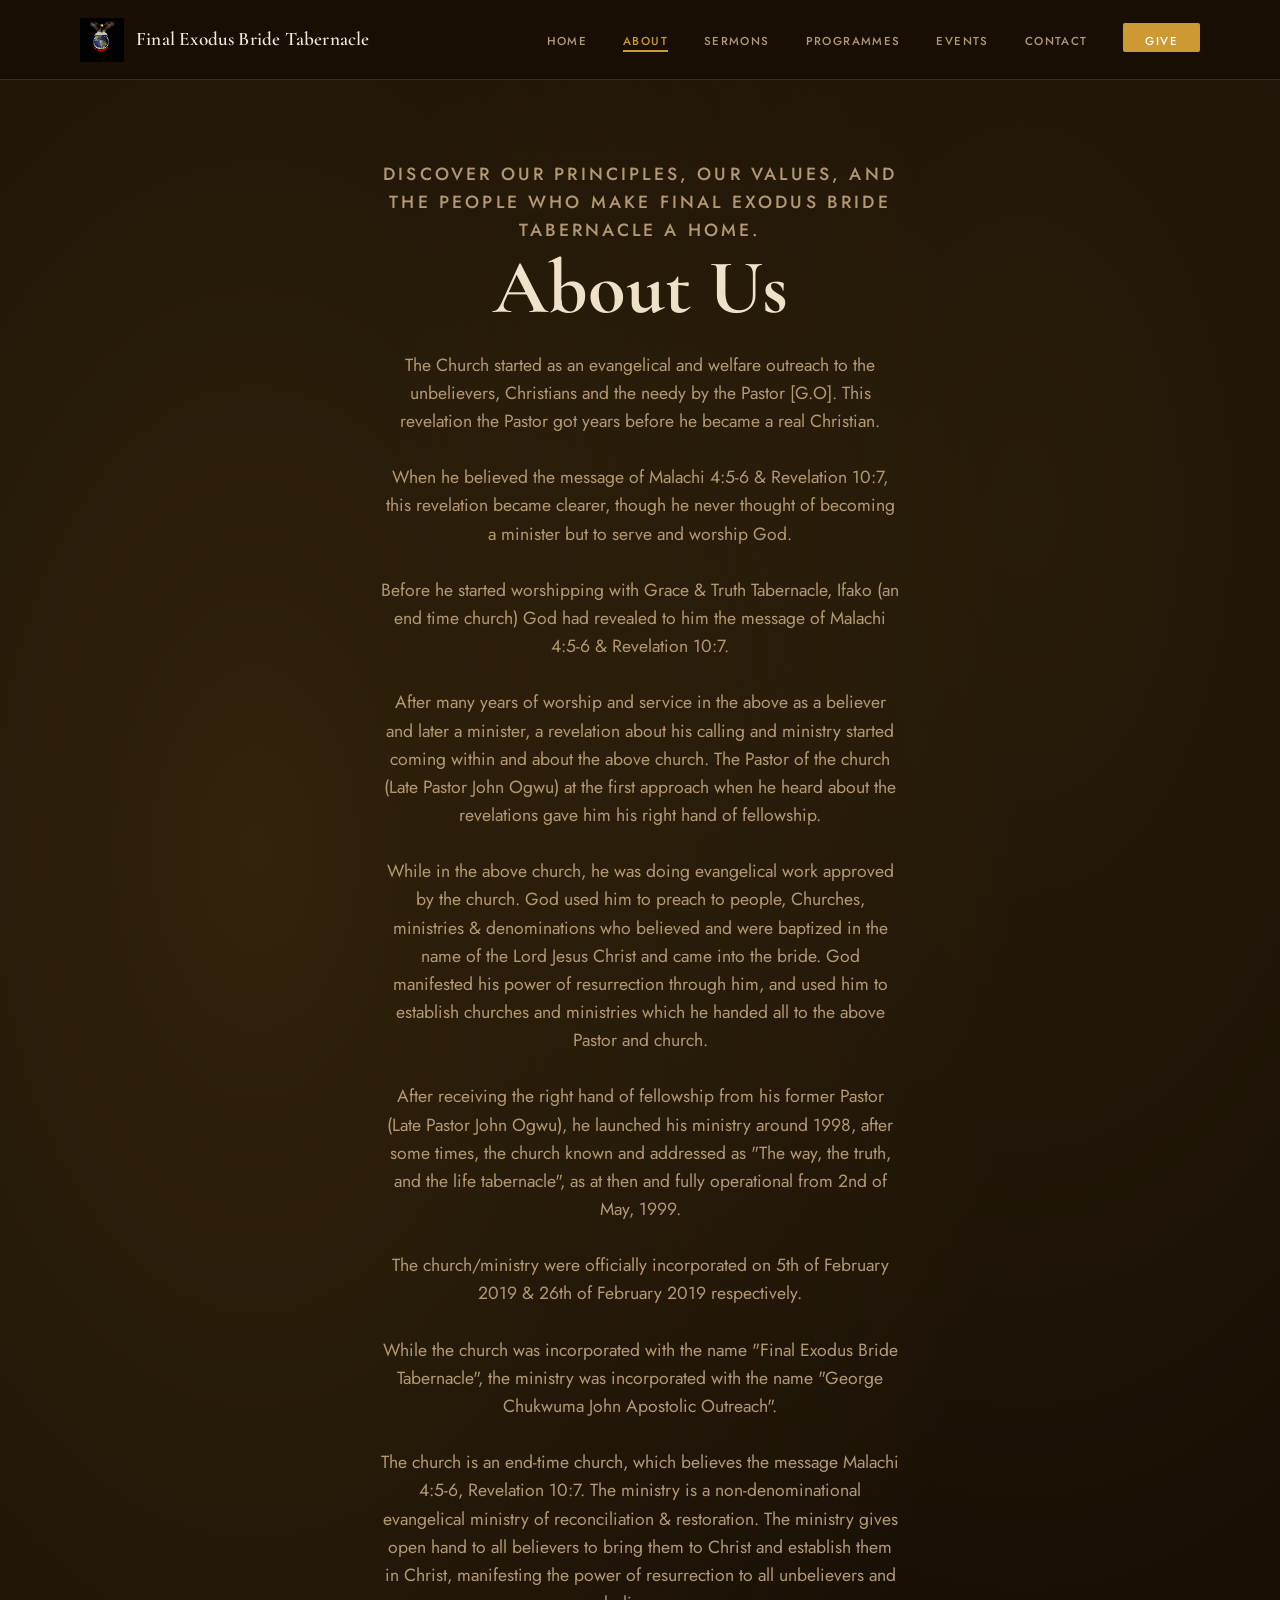
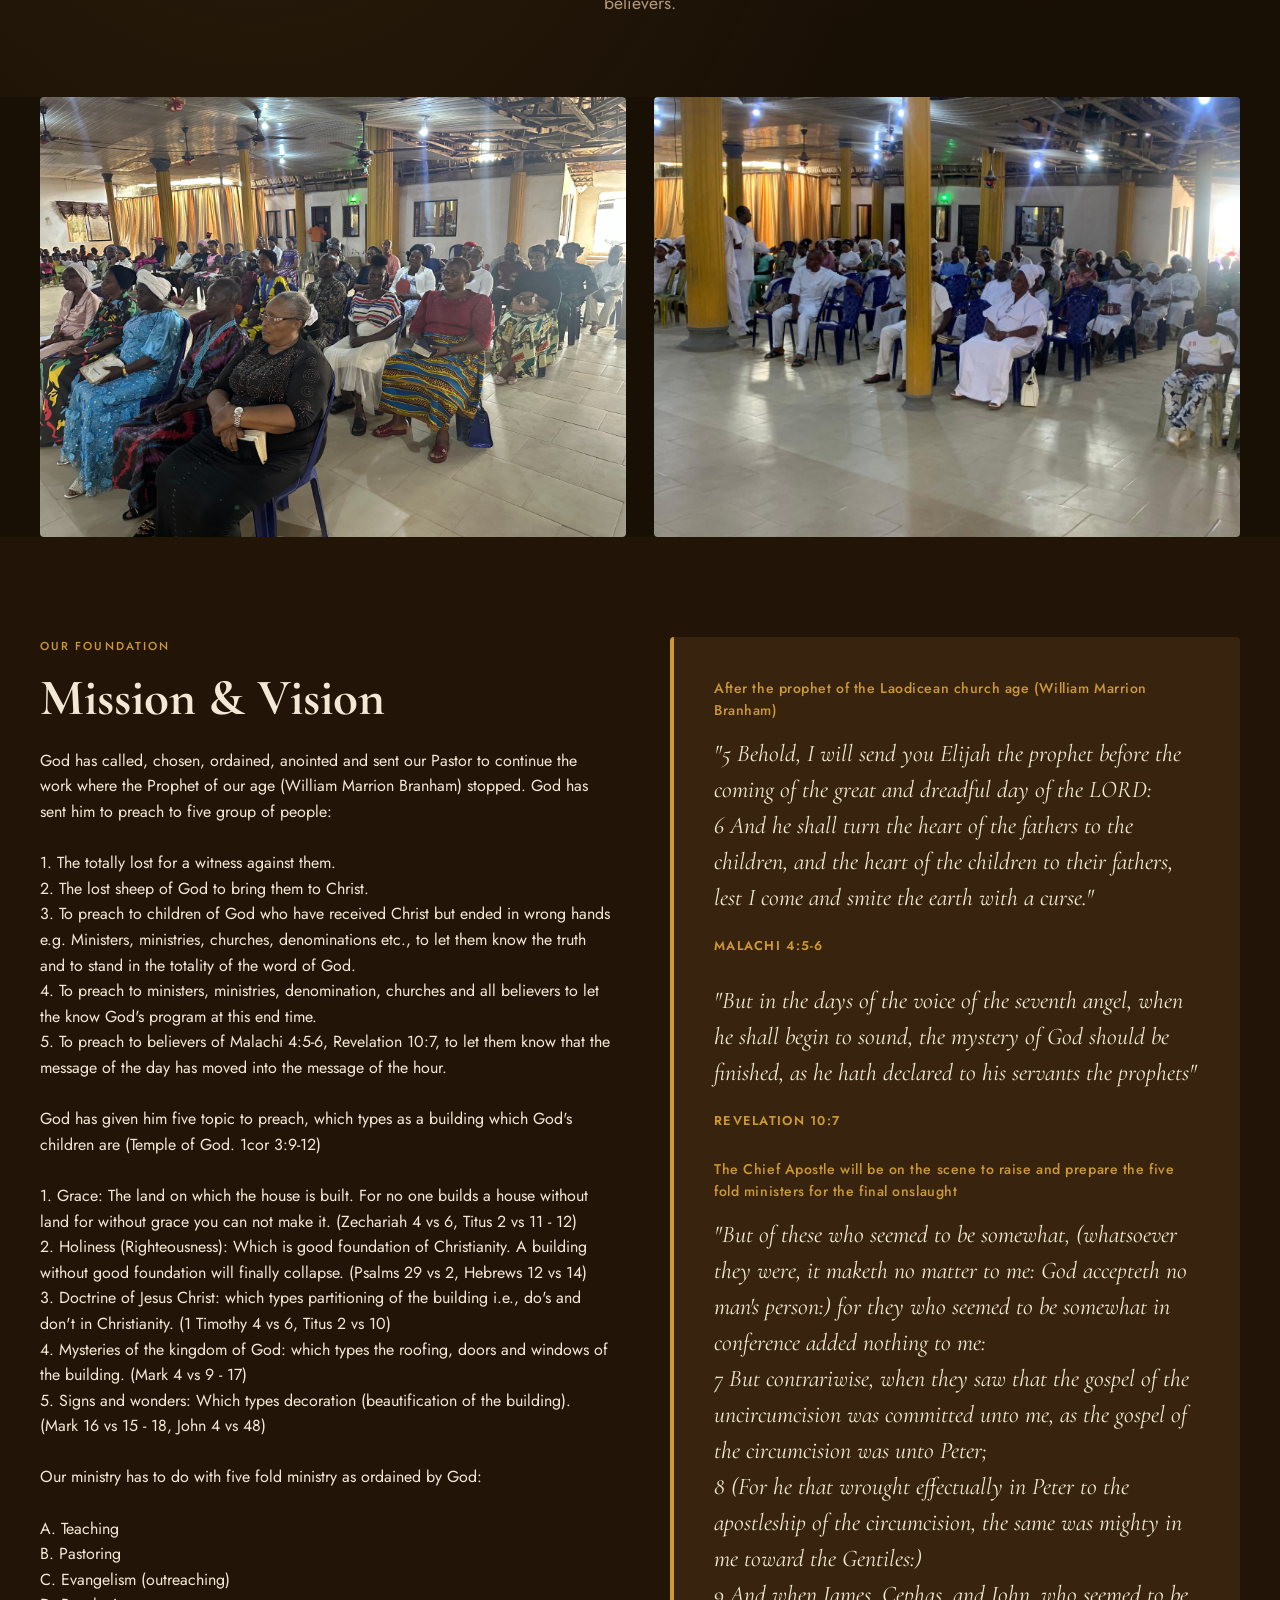
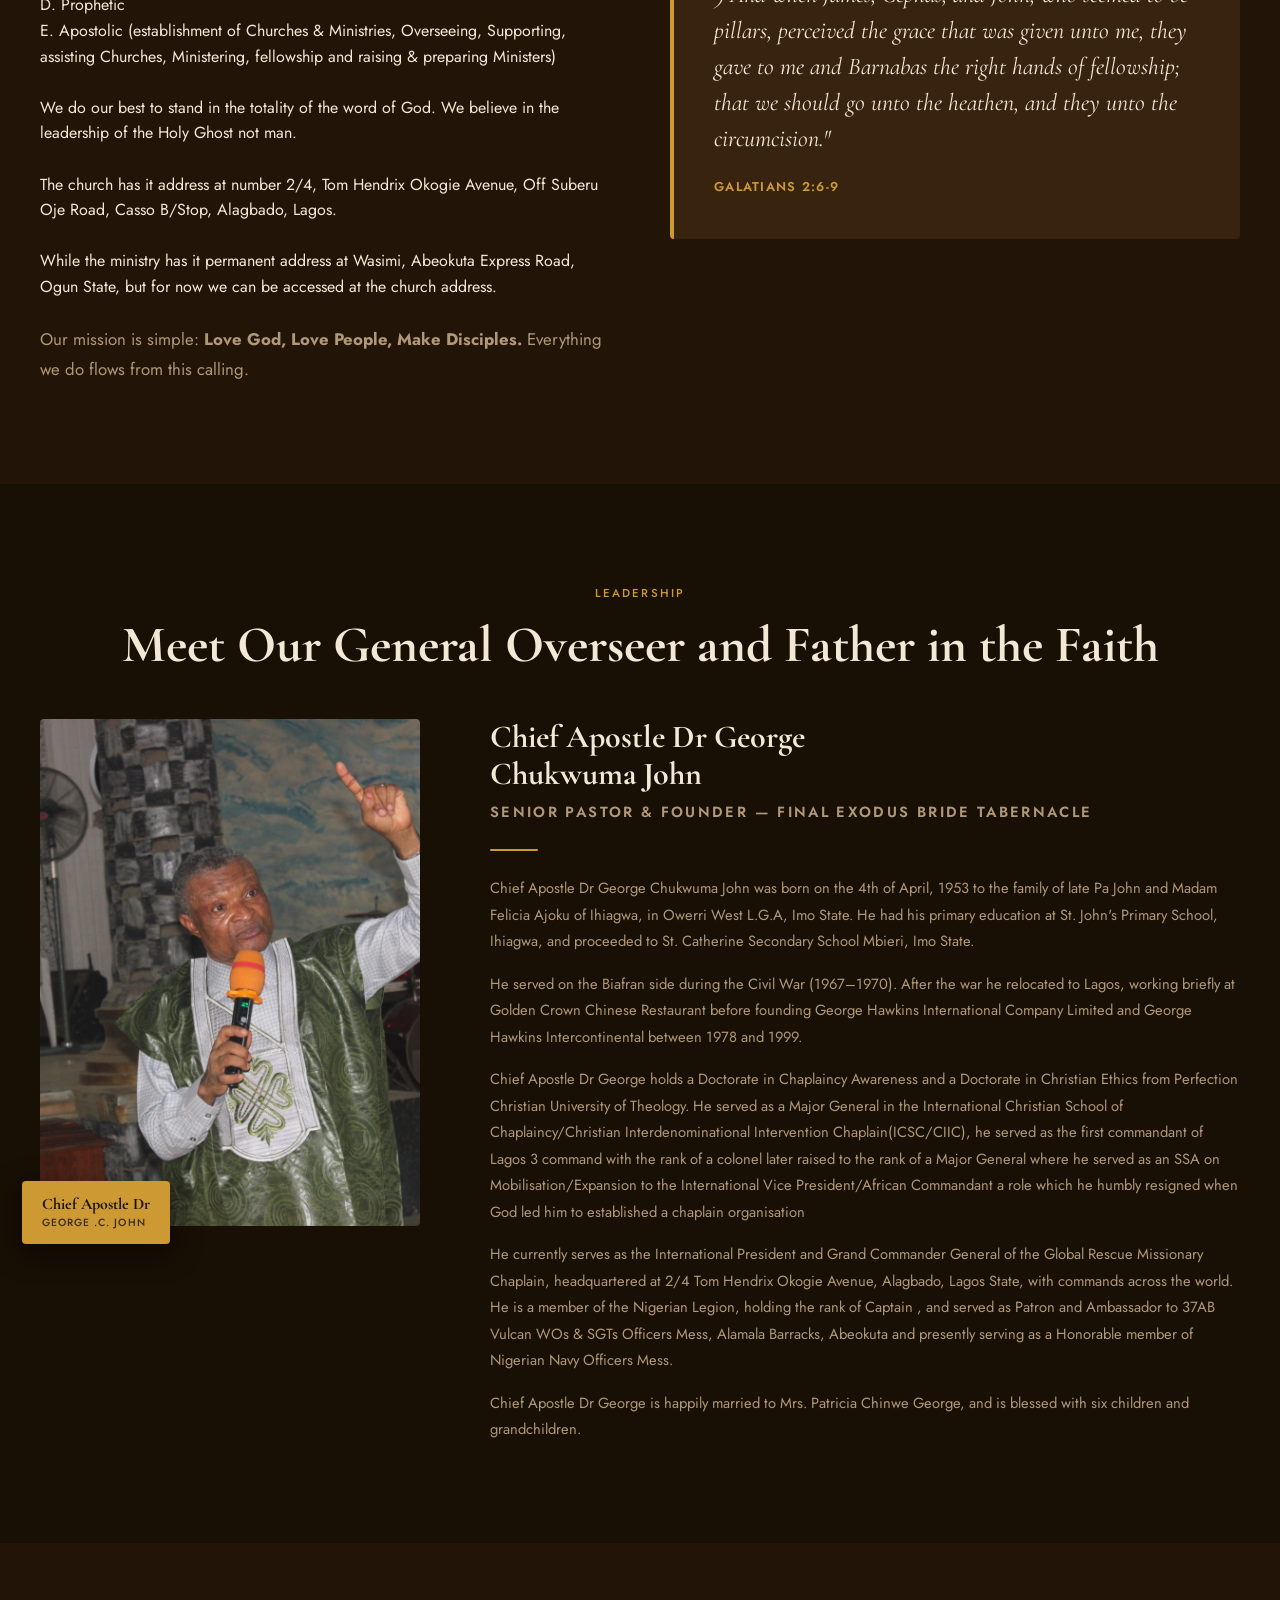
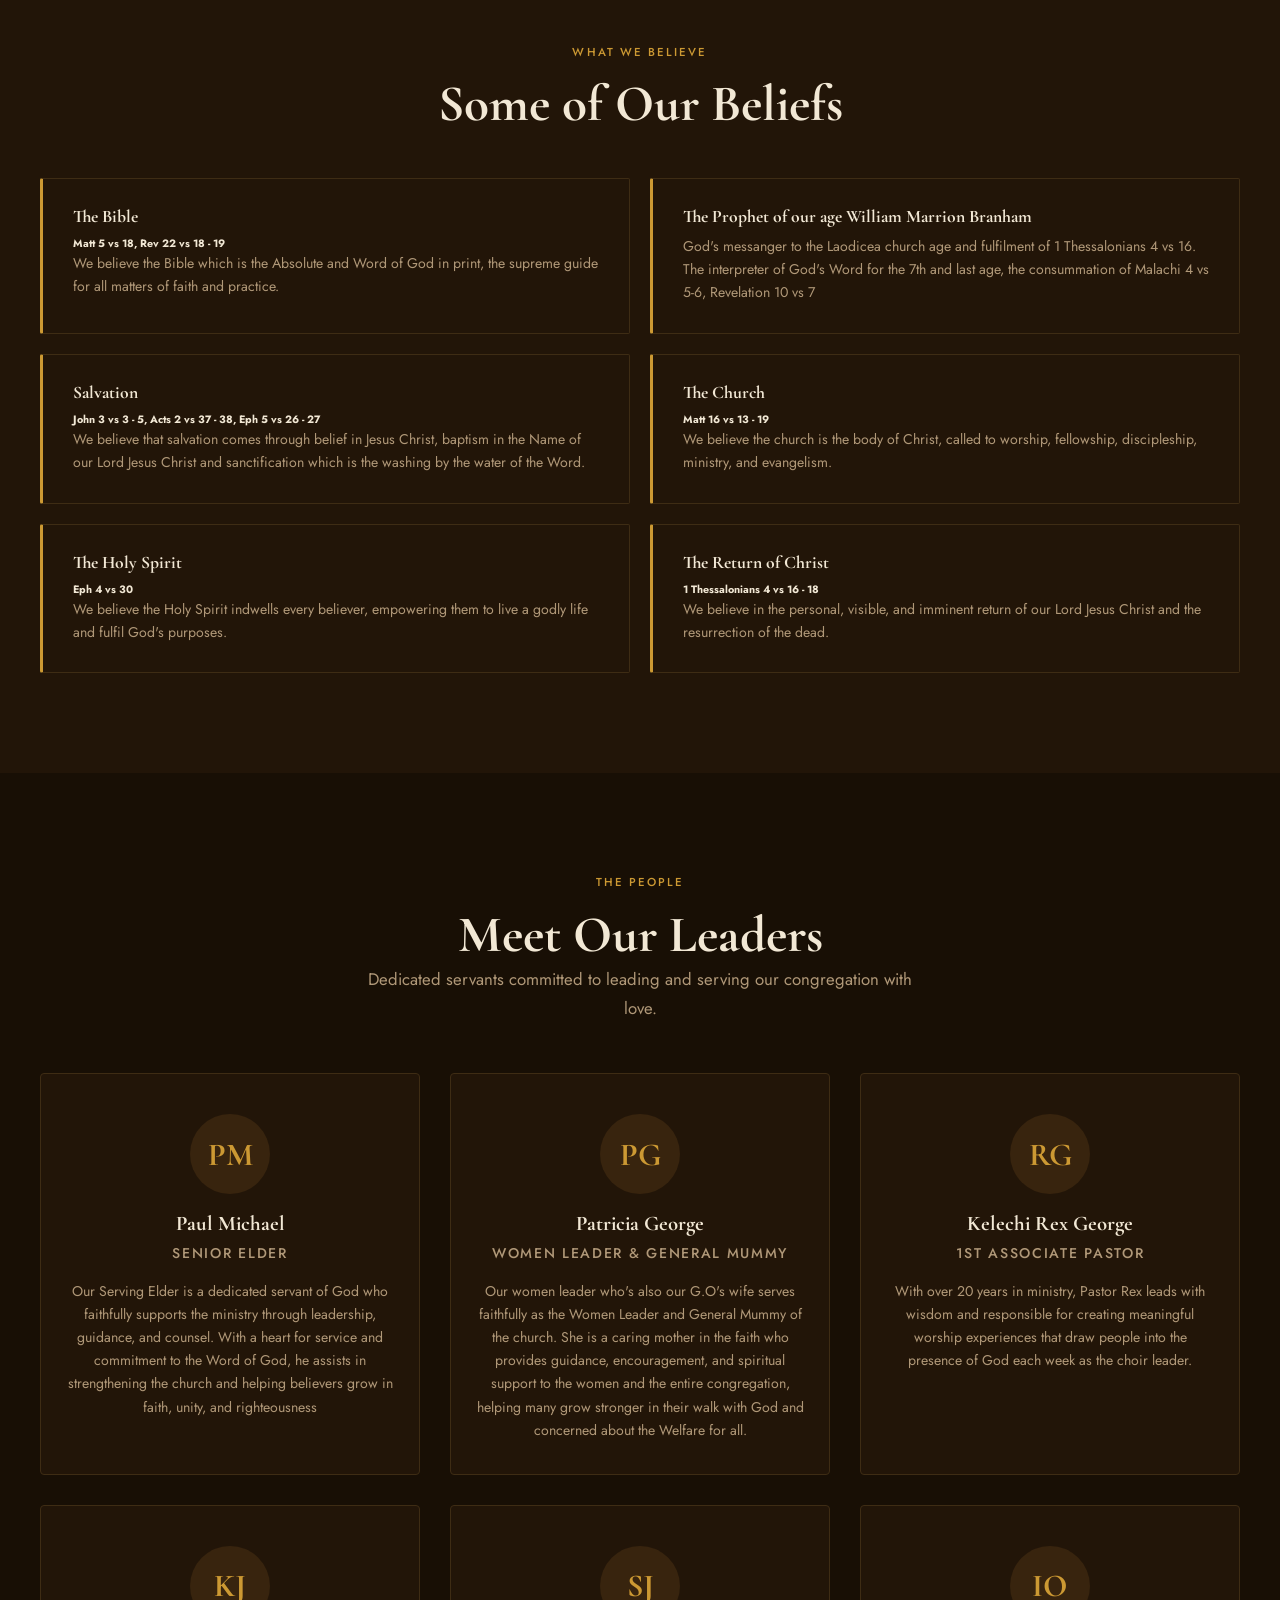
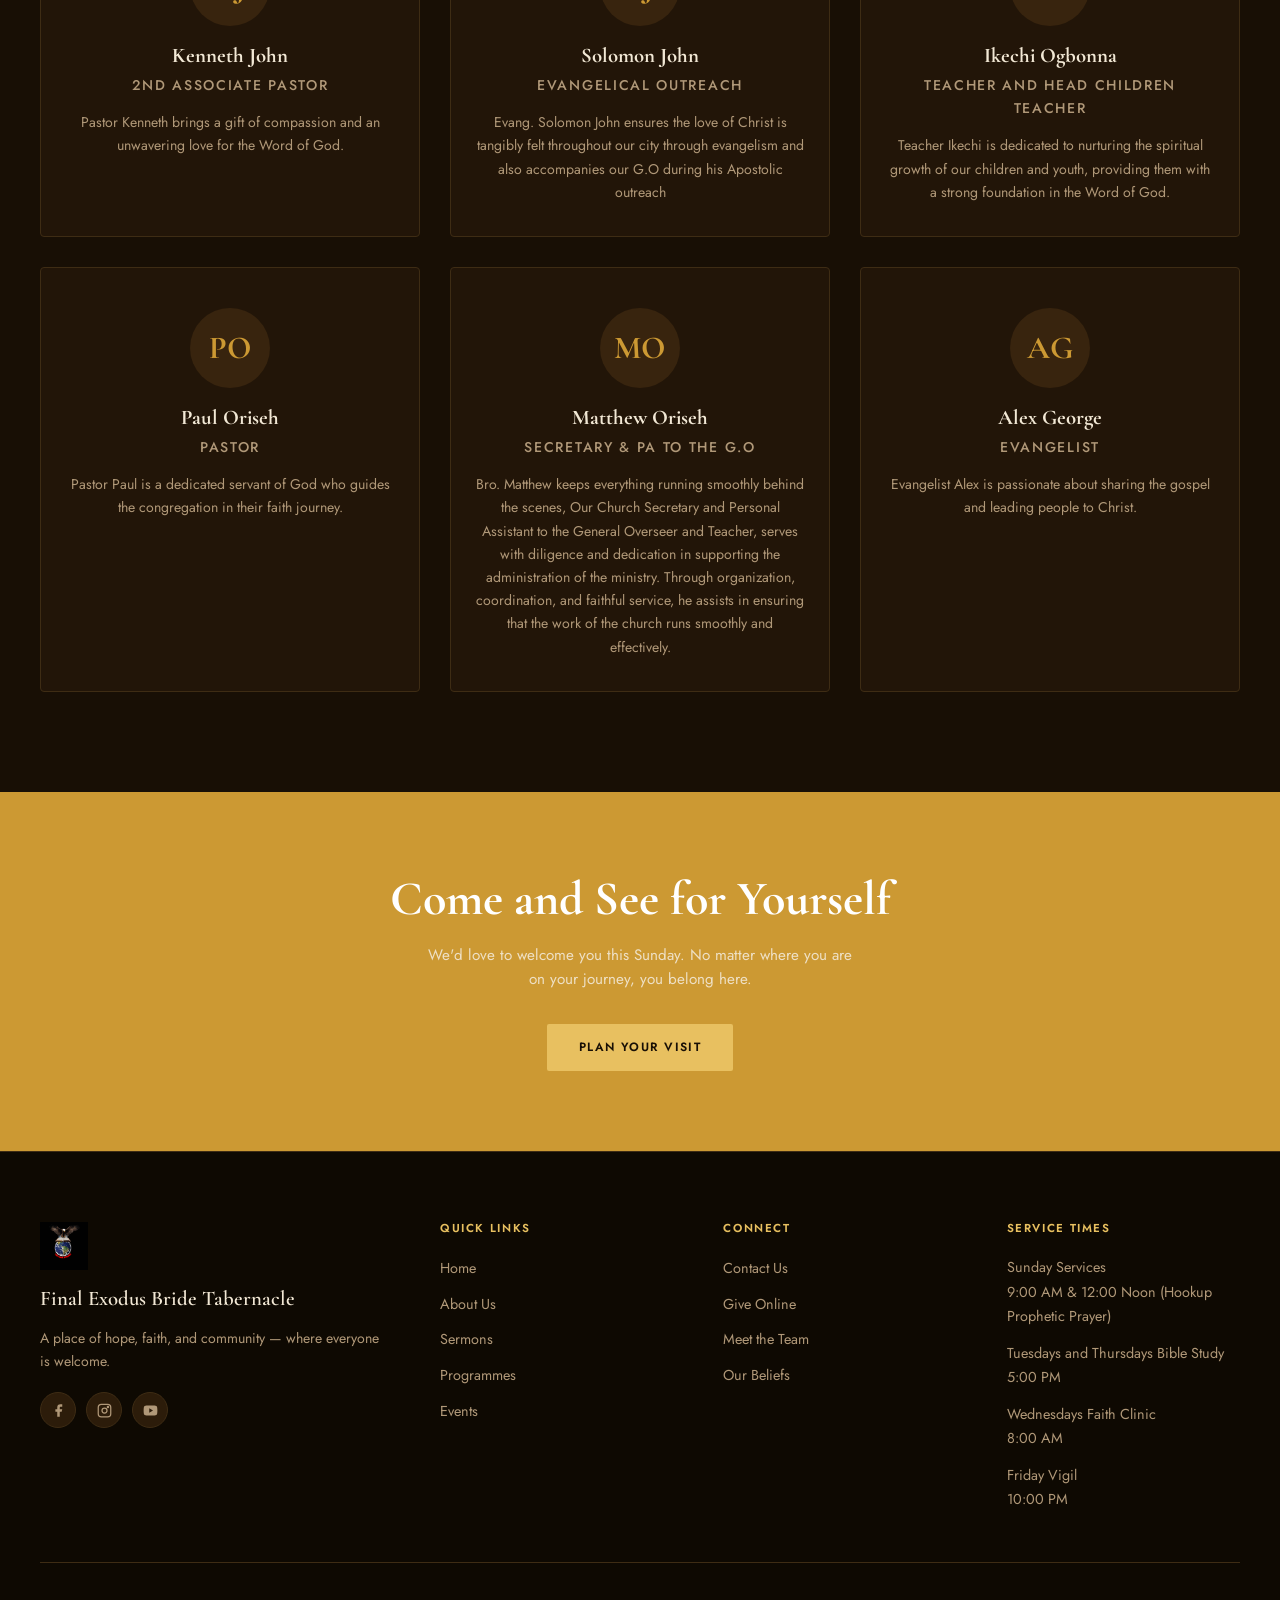
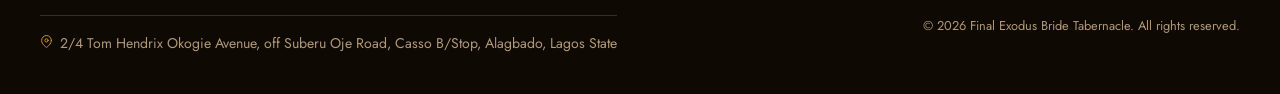
==== commit 69719d0c: "fixes" ====
--- a/about.html
+++ b/about.html
@@ -70,7 +70,7 @@
 
 While the church was incorporated with the name "Final Exodus Bride Tabernacle", the ministry was incorporated with the name "George Chukwuma John Apostolic Outreach".<br><br>
 
-The church is an end-time church, which believes the message Malachi 4:5-6, Revelation 10:7. The ministry is a non-denominational ministry or reconciliation & restoration. The ministry gives open hand to all believers to bring them to Christ and establish them in Christ, manifesting the power of resurrection to all unbelievers and believers.
+The church is an end-time church, which believes the message Malachi 4:5-6, Revelation 10:7. The ministry is a non-denominational evangelical ministry of reconciliation & restoration. The ministry gives open hand to all believers to bring them to Christ and establish them in Christ, manifesting the power of resurrection to all unbelievers and believers.
 </p>
   </div>
 
@@ -106,9 +106,9 @@
 
 God has given him five topic to preach, which types as a building which God's children are (Temple of God. 1cor 3:9-12)<br><br>
 
-1. Grace: The land on which the house is built. For no one builds a house without land for without grace you can not make it.    (zac 4 vs 6, Tit 2 vs 11 - 12)<br>
-2. Holiness (Righteousness): Which is good foundation of Christianity. A building without good foundation will finally collapse.   (Psalm 29 vs 2, Hebrews 12 vs 14)<br>
-3. Doctrine of Jesus Christ: which types partitioning of the building i.e., do's and don't in Christianity.    (1 Tim 4 vs 6, Titus 2 vs 10)<br>
+1. Grace: The land on which the house is built. For no one builds a house without land for without grace you can not make it.    (Zechariah 4 vs 6, Titus 2 vs 11 - 12)<br>
+2. Holiness (Righteousness): Which is good foundation of Christianity. A building without good foundation will finally collapse.   (Psalms 29 vs 2, Hebrews 12 vs 14)<br>
+3. Doctrine of Jesus Christ: which types partitioning of the building i.e., do's and don't in Christianity.    (1 Timothy 4 vs 6, Titus 2 vs 10)<br>
 4. Mysteries of the kingdom of God: which types the roofing, doors and windows of the building.   (Mark 4 vs 9 - 17)<br>
 5. Signs and wonders: Which types decoration (beautification of the building).   (Mark 16 vs 15 - 18, John 4 vs 48)<br><br>
 
@@ -126,7 +126,7 @@
 
 The church has it address at number 2/4, Tom Hendrix Okogie Avenue, Off Suberu Oje Road, Casso B/Stop, Alagbado, Lagos.<br><br>
 
-While the ministry has it permanent address at Wasimi, Abeokuta Express Road, Ogun state, but for now we can be accessed at the church address.
+While the ministry has it permanent address at Wasimi, Abeokuta Express Road, Ogun State, but for now we can be accessed at the church address.
 
 </p></p><br>
           <p class="section-body">Our mission is simple: <strong>Love God, Love People, Make Disciples.</strong> Everything we do flows from this calling.</p>
@@ -161,28 +161,28 @@
 
         <!-- PHOTO -->
         <div class="pastor-img-wrap reveal">
-          <img src="images/Daddy Red suit.jpeg" alt="Apostle George Chukwuma John" class="pastor-img">
+          <img src="images/Daddy meet our general overseer.jpeg" alt="Apostle George Chukwuma John" class="pastor-img">
           <div class="pastor-img-badge">
-            Apostle
+            Chief Apostle Dr
             <span>George .C. John</span>
           </div>
         </div>
 
         <!-- BIOGRAPHY -->
         <div class="pastor-bio reveal">
-          <h3>Apostle George<br>Chukwuma John</h3>
+          <h3>Chief Apostle Dr George<br>Chukwuma John</h3>
           <p class="pastor-title">Senior Pastor &amp; Founder — Final Exodus Bride Tabernacle</p>
           <div class="pastor-divider"></div>
 
-          <p>Apostle George Chukwuma John was born on the 4th of April, 1953 to the family of late Pa John and Madam Felicia Ajoku of Ihiagwa, in Owerri West L.G.A, Imo State. He had his primary education at St. John's Primary School, Ihiagwa, and proceeded to St. Catherine Secondary School Mbieri, Imo State.</p>
+          <p>Chief Apostle Dr George Chukwuma John was born on the 4th of April, 1953 to the family of late Pa John and Madam Felicia Ajoku of Ihiagwa, in Owerri West L.G.A, Imo State. He had his primary education at St. John's Primary School, Ihiagwa, and proceeded to St. Catherine Secondary School Mbieri, Imo State.</p>
 
           <p>He served on the Biafran side during the Civil War (1967–1970). After the war he relocated to Lagos, working briefly at Golden Crown Chinese Restaurant before founding George Hawkins International Company Limited and George Hawkins Intercontinental between 1978 and 1999.</p>
 
-          <p>Apostle George holds a Doctorate in Chaplaincy Awareness and a Doctorate in Christian Ethics from Perfection of Christian University of Theology. He served as a Major General in the International School of Chaplaincy and as SSA on Mobilisation/Expansion to the International Vice President/African Commandant and established a chaplain organisation</p>
-
-          <p>He currently serves as the International President and Grand Commander General of the Global Rescue Missionary Chaplain, headquartered at 2/4 Tom Hendrix Okogie Avenue, Alagbado, Lagos State, with commands across the world. He is a member of the Nigerian Legion, holding the rank of Captain , and served as Patron and Ambassador to 37AB Vulcan WOs &amp; SGTs Officers Mess, Alamala Barracks, Abeokuta and presently serving as a honorable member of nigerian navy officers mess.</p>
-
-          <p>Apostle is happily married to Mrs. Patricia Chinwe George, and is blessed with six children and grandchildren.</p>
+          <p>Chief Apostle Dr George holds a Doctorate in Chaplaincy Awareness and a Doctorate in Christian Ethics from Perfection Christian University of Theology. He served as a Major General in the International Christian School of Chaplaincy/Christian Interdenominational Intervention Chaplain(ICSC/CIIC), he served as the first commandant of Lagos 3 command with the rank of a colonel later raised to the rank of a Major General where he served as an SSA on Mobilisation/Expansion to the International Vice President/African Commandant a role which he humbly resigned when God led him to established a chaplain organisation</p>
+
+          <p>He currently serves as the International President and Grand Commander General of the Global Rescue Missionary Chaplain, headquartered at 2/4 Tom Hendrix Okogie Avenue, Alagbado, Lagos State, with commands across the world. He is a member of the Nigerian Legion, holding the rank of Captain , and served as Patron and Ambassador to 37AB Vulcan WOs &amp; SGTs Officers Mess, Alamala Barracks, Abeokuta and presently serving as a Honorable member of Nigerian Navy Officers Mess.</p>
+
+          <p>Chief Apostle Dr George is happily married to Mrs. Patricia Chinwe George, and is blessed with six children and grandchildren.</p>
         </div>
 
       </div>
@@ -221,8 +221,8 @@
         <div class="card team-card reveal"><div class="team-avatar">KJ</div><h3>Kenneth John</h3><p class="team-role">2nd Associate Pastor</p><p>Pastor Kenneth brings a gift of compassion and an unwavering love for the Word of God.</p></div>
         <div class="card team-card reveal"><div class="team-avatar">SJ</div><h3>Solomon John</h3><p class="team-role">Evangelical Outreach</p><p>Evang. Solomon John ensures the love of Christ is tangibly felt throughout our city through evangelism and also accompanies our G.O during his Apostolic outreach</p></div>
         <div class="card team-card reveal"><div class="team-avatar">IO</div><h3>Ikechi Ogbonna</h3><p class="team-role">Teacher and Head Children Teacher</p><p>Teacher Ikechi is dedicated to nurturing the spiritual growth of our children and youth, providing them with a strong foundation in the Word of God.</p></div>
-        <div class="card team-card reveal"><div class="team-avatar">PO</div><h3>Paul Olise</h3><p class="team-role">Pastor</p><p>Pastor Paul is a dedicated servant of God who guides the congregation in their faith journey.</p></div>
-        <div class="card team-card reveal"><div class="team-avatar">MO</div><h3>Matthew Olise</h3><p class="team-role">Secretary &amp; PA to the G.O</p><p>Bro. Matthew keeps everything running smoothly behind the scenes, Our Church Secretary and Personal Assistant to the General Overseer and Teacher serves with diligence and dedication in supporting the administration of the ministry. Through organization, coordination, and faithful service, he assists in ensuring that the work of the church runs smoothly and effectively.</p></div>
+        <div class="card team-card reveal"><div class="team-avatar">PO</div><h3>Paul Oriseh</h3><p class="team-role">Pastor</p><p>Pastor Paul is a dedicated servant of God who guides the congregation in their faith journey.</p></div>
+        <div class="card team-card reveal"><div class="team-avatar">MO</div><h3>Matthew Oriseh</h3><p class="team-role">Secretary &amp; PA to the G.O</p><p>Bro. Matthew keeps everything running smoothly behind the scenes, Our Church Secretary and Personal Assistant to the General Overseer and Teacher, serves with diligence and dedication in supporting the administration of the ministry. Through organization, coordination, and faithful service, he assists in ensuring that the work of the church runs smoothly and effectively.</p></div>
         <div class="card team-card reveal"><div class="team-avatar">AG</div><h3>Alex George</h3><p class="team-role">Evangelist</p><p>Evangelist Alex is passionate about sharing the gospel and leading people to Christ.</p></div>
       </div>
     </div>
@@ -280,7 +280,7 @@
             <li><a href="index.html">Home</a></li>
             <li><a href="about.html">About Us</a></li>
             <li><a href="sermons.html">Sermons</a></li>
-            <li><a href="ministries.html">Programmes</a></li>
+            <li><a href="programmes.html">Programmes</a></li>
             <li><a href="events.html">Events</a></li>
           </ul>
         </div>
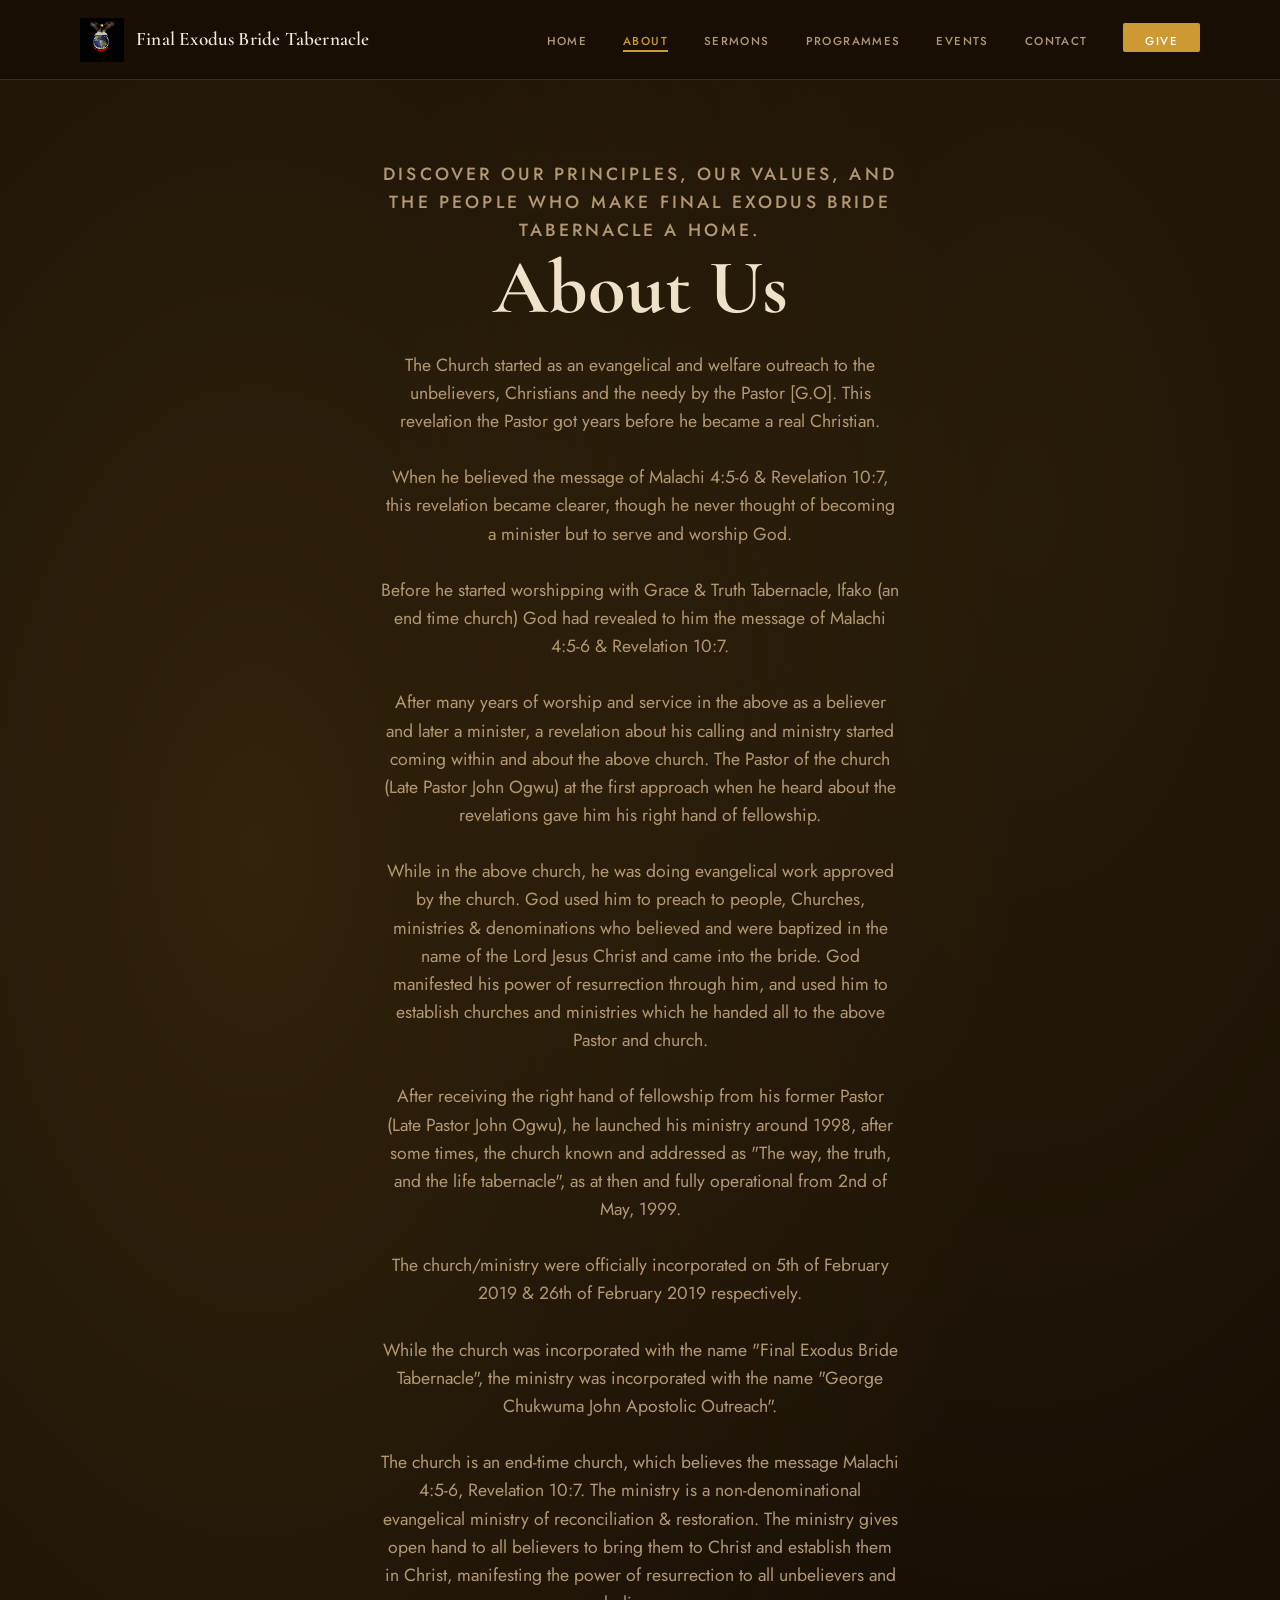
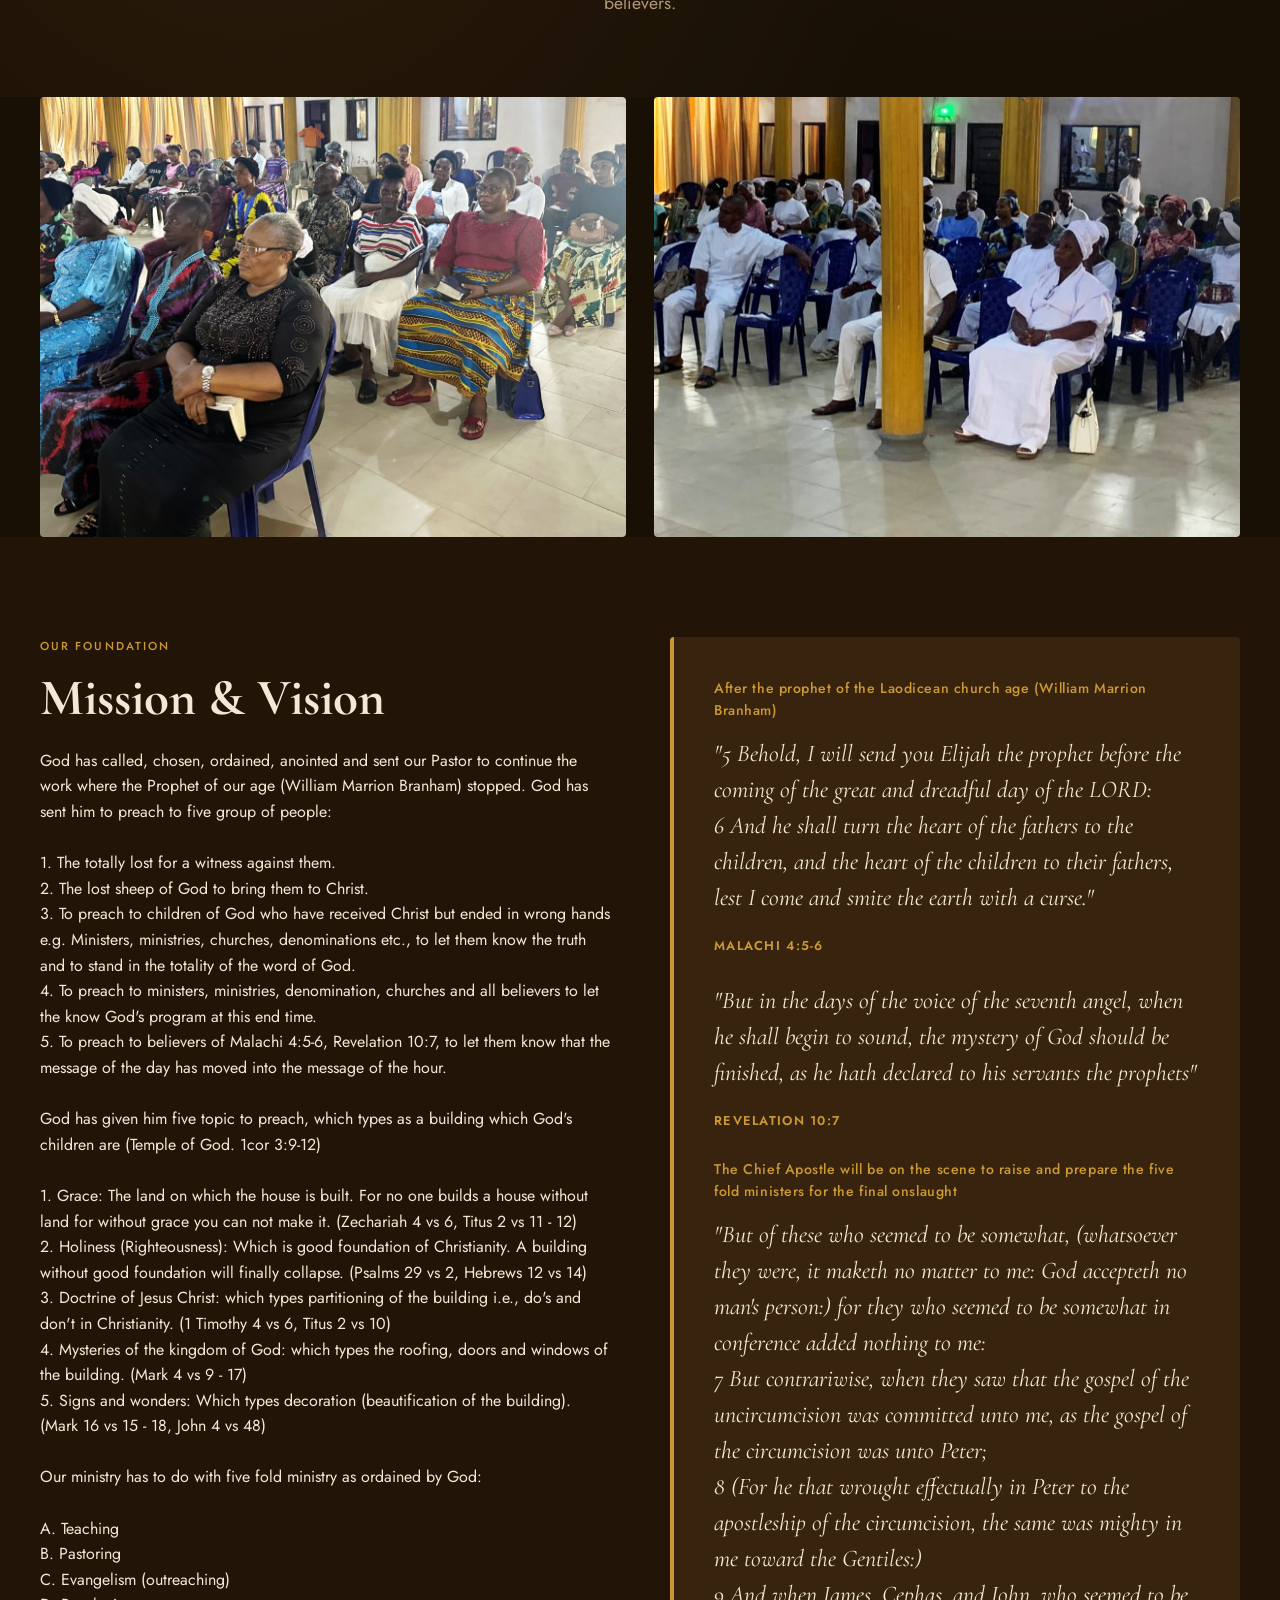
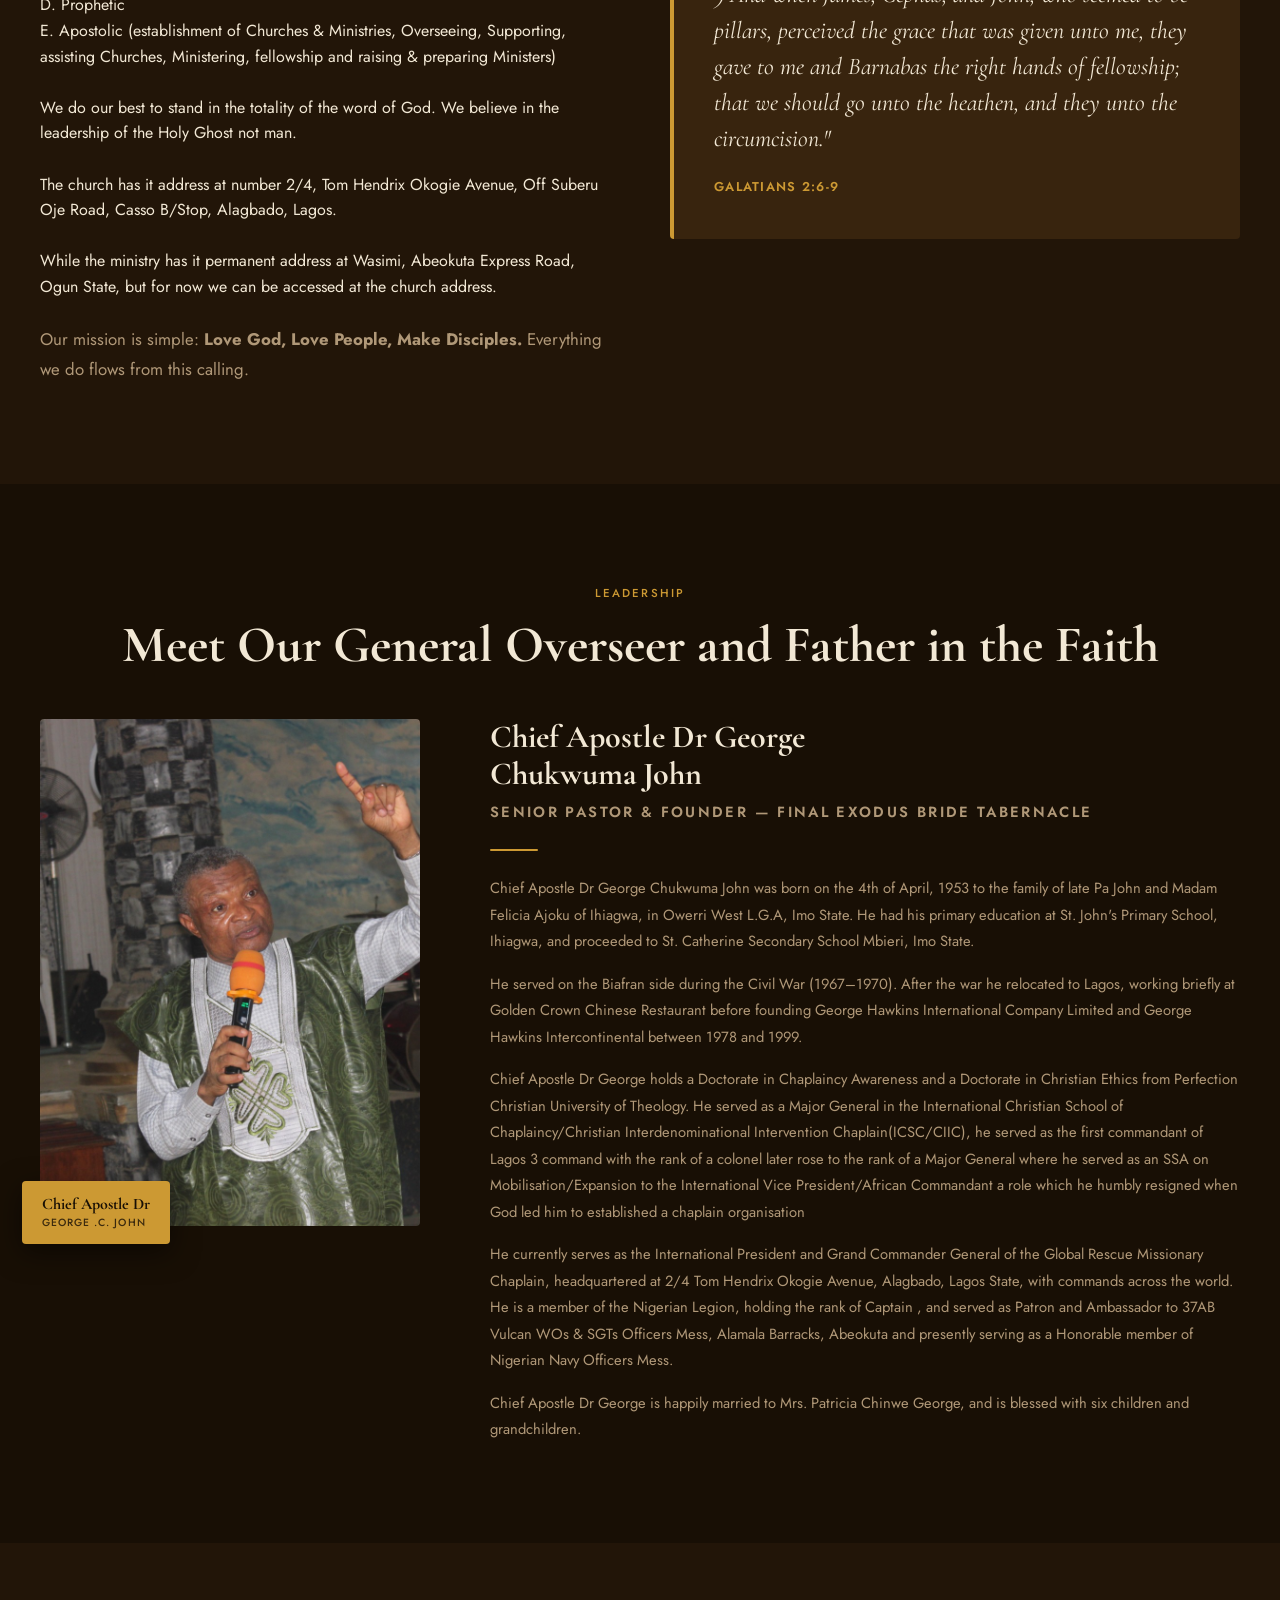
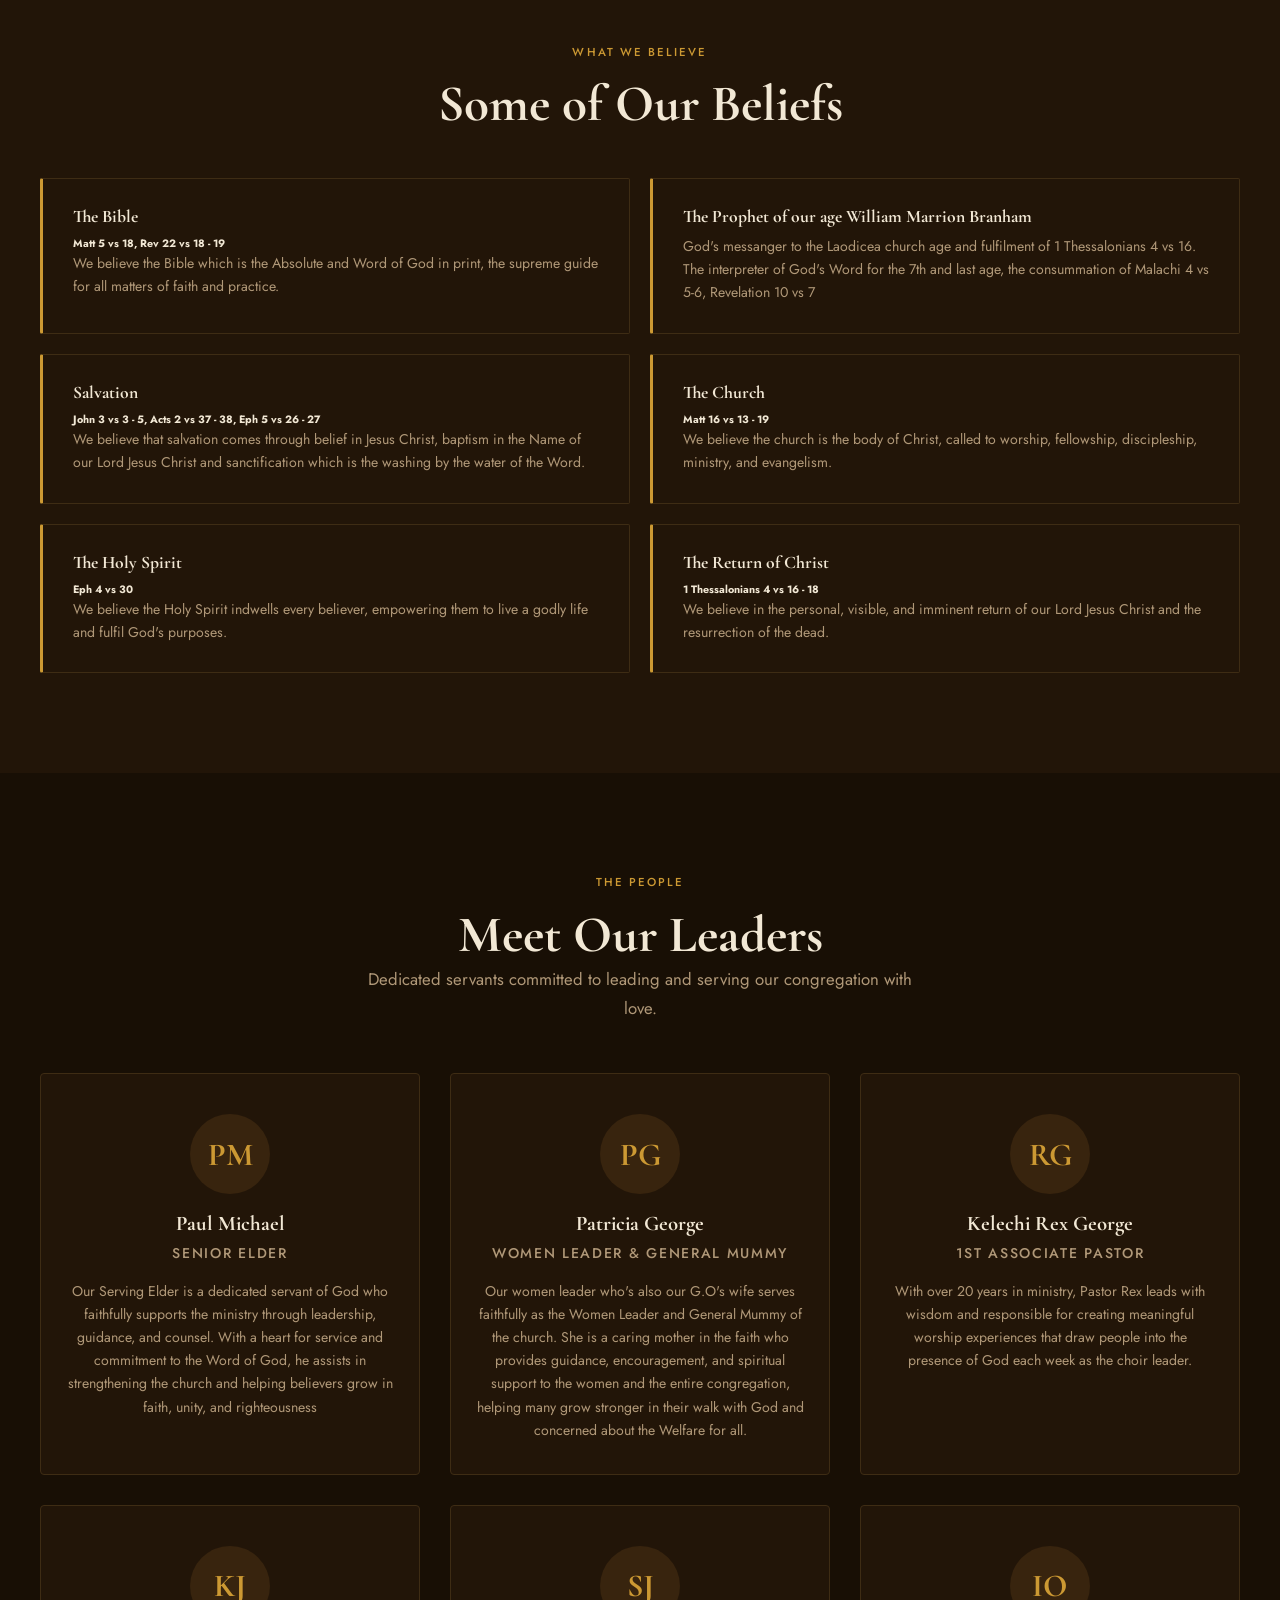
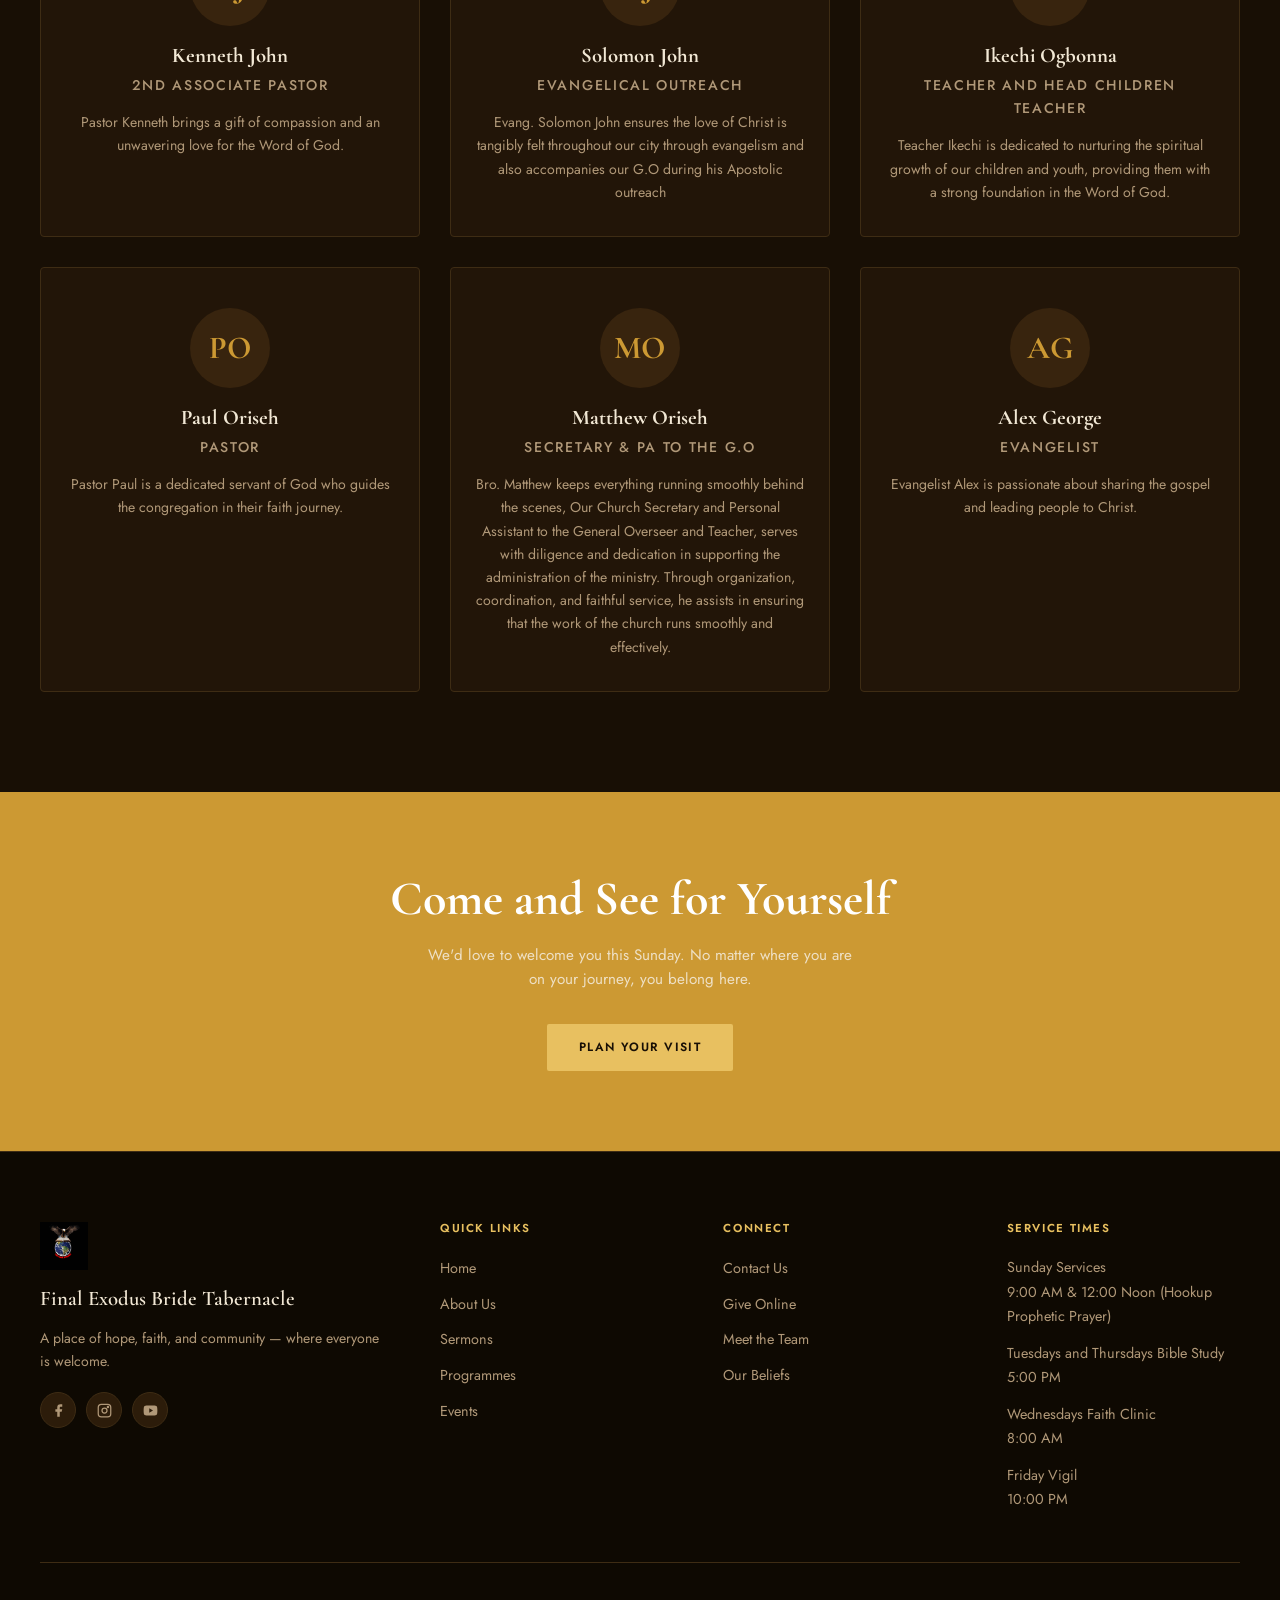
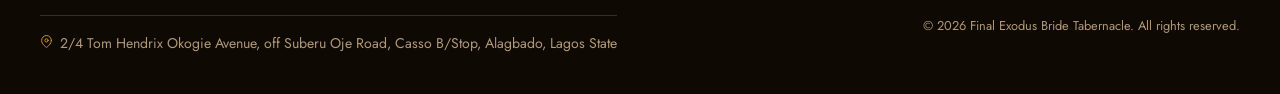
==== commit 7db20871: "fixes" ====
--- a/about.html
+++ b/about.html
@@ -78,11 +78,11 @@
   <div class="about-photo-pair">
     <!-- IMAGE 1: replace with your first image filename -->
     <div class="about-photo-item">
-      <img src="images/Mummy in congregation.jpeg" alt="Final Exodus Bride Tabernacle" class="about-photo-img">
+      <img src="images/mummy sitted updated.jpeg" alt="Final Exodus Bride Tabernacle" class="about-photo-img">
     </div>
     <!-- IMAGE 2: replace with your second image filename -->
     <div class="about-photo-item">
-      <img src="images/church sitted .jpeg" alt="Final Exodus Bride Tabernacle" class="about-photo-img">
+      <img src="images/church sitted updated.jpeg" alt="Final Exodus Bride Tabernacle" class="about-photo-img">
     </div>
   </div>
 
@@ -178,7 +178,7 @@
 
           <p>He served on the Biafran side during the Civil War (1967–1970). After the war he relocated to Lagos, working briefly at Golden Crown Chinese Restaurant before founding George Hawkins International Company Limited and George Hawkins Intercontinental between 1978 and 1999.</p>
 
-          <p>Chief Apostle Dr George holds a Doctorate in Chaplaincy Awareness and a Doctorate in Christian Ethics from Perfection Christian University of Theology. He served as a Major General in the International Christian School of Chaplaincy/Christian Interdenominational Intervention Chaplain(ICSC/CIIC), he served as the first commandant of Lagos 3 command with the rank of a colonel later raised to the rank of a Major General where he served as an SSA on Mobilisation/Expansion to the International Vice President/African Commandant a role which he humbly resigned when God led him to established a chaplain organisation</p>
+          <p>Chief Apostle Dr George holds a Doctorate in Chaplaincy Awareness and a Doctorate in Christian Ethics from Perfection Christian University of Theology. He served as a Major General in the International Christian School of Chaplaincy/Christian Interdenominational Intervention Chaplain(ICSC/CIIC), he served as the first commandant of Lagos 3 command with the rank of a colonel later rose to the rank of a Major General where he served as an SSA on Mobilisation/Expansion to the International Vice President/African Commandant a role which he humbly resigned when God led him to established a chaplain organisation</p>
 
           <p>He currently serves as the International President and Grand Commander General of the Global Rescue Missionary Chaplain, headquartered at 2/4 Tom Hendrix Okogie Avenue, Alagbado, Lagos State, with commands across the world. He is a member of the Nigerian Legion, holding the rank of Captain , and served as Patron and Ambassador to 37AB Vulcan WOs &amp; SGTs Officers Mess, Alamala Barracks, Abeokuta and presently serving as a Honorable member of Nigerian Navy Officers Mess.</p>
 
